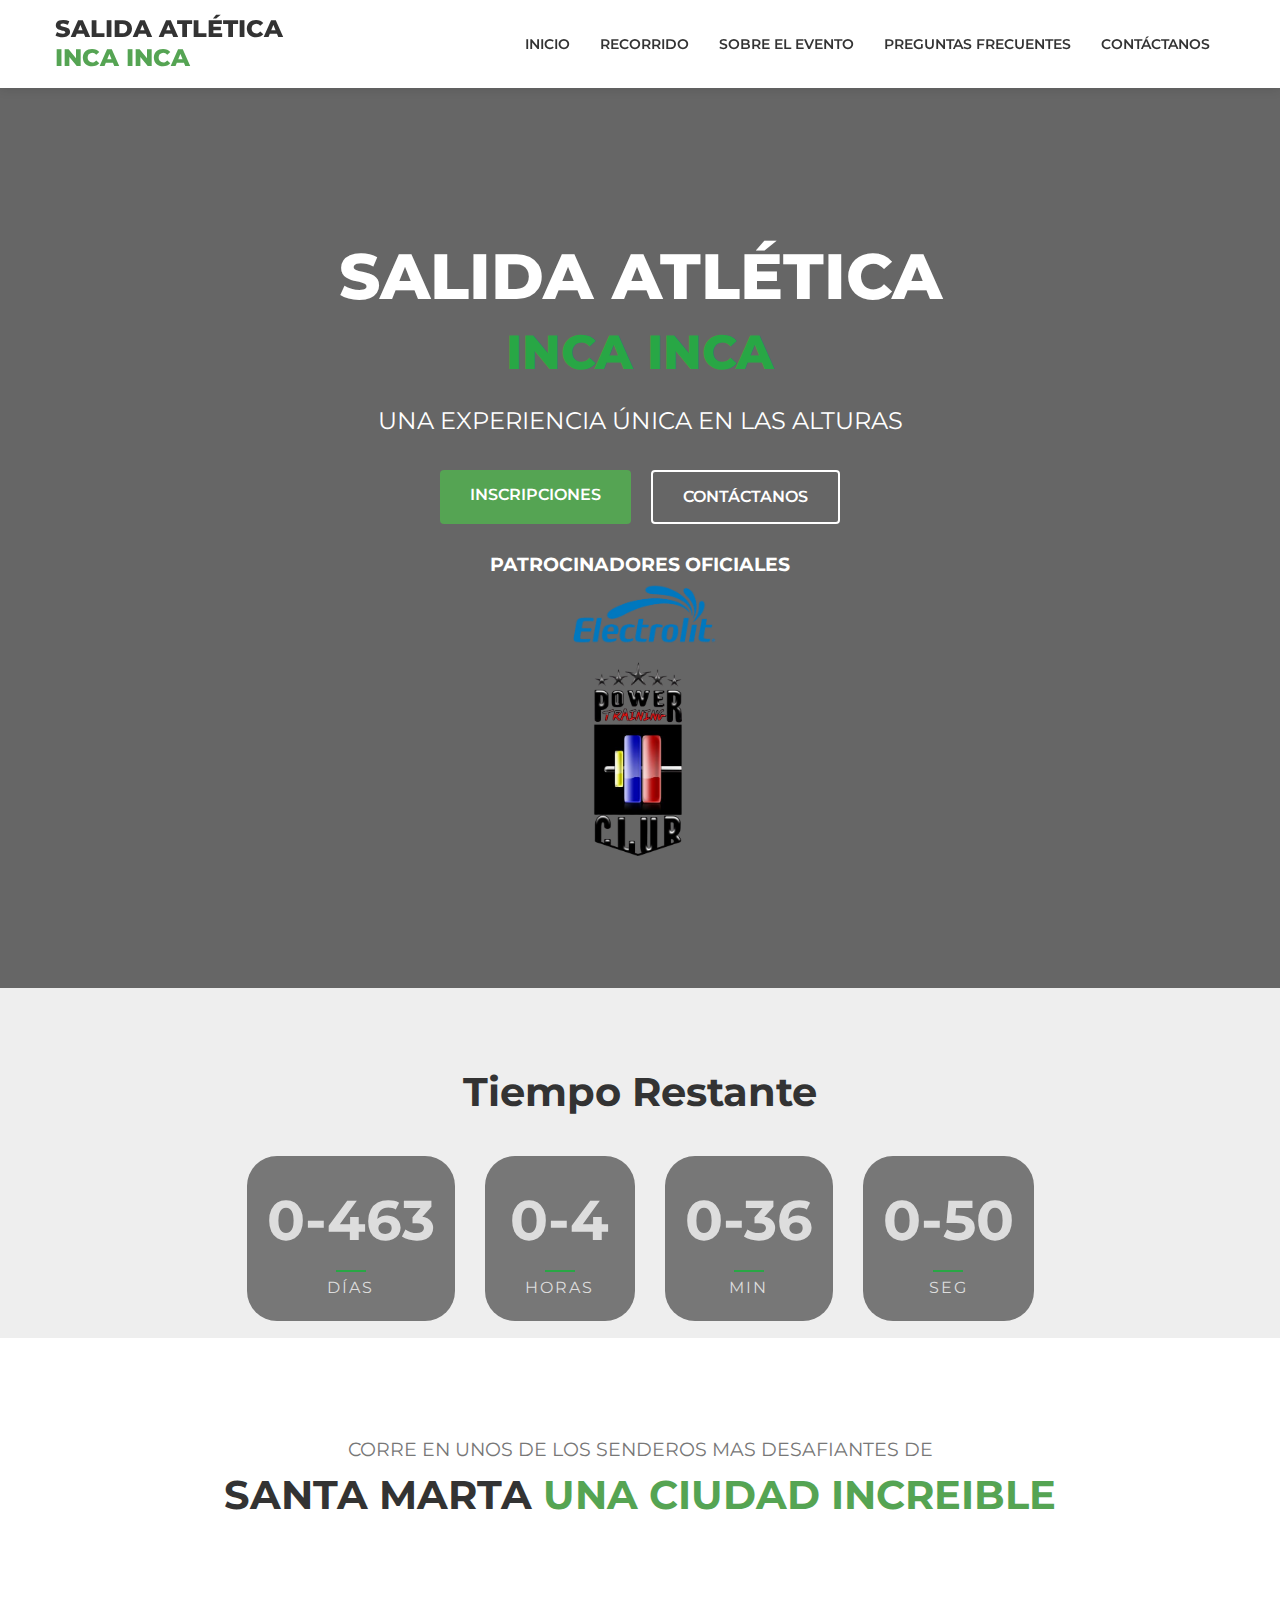
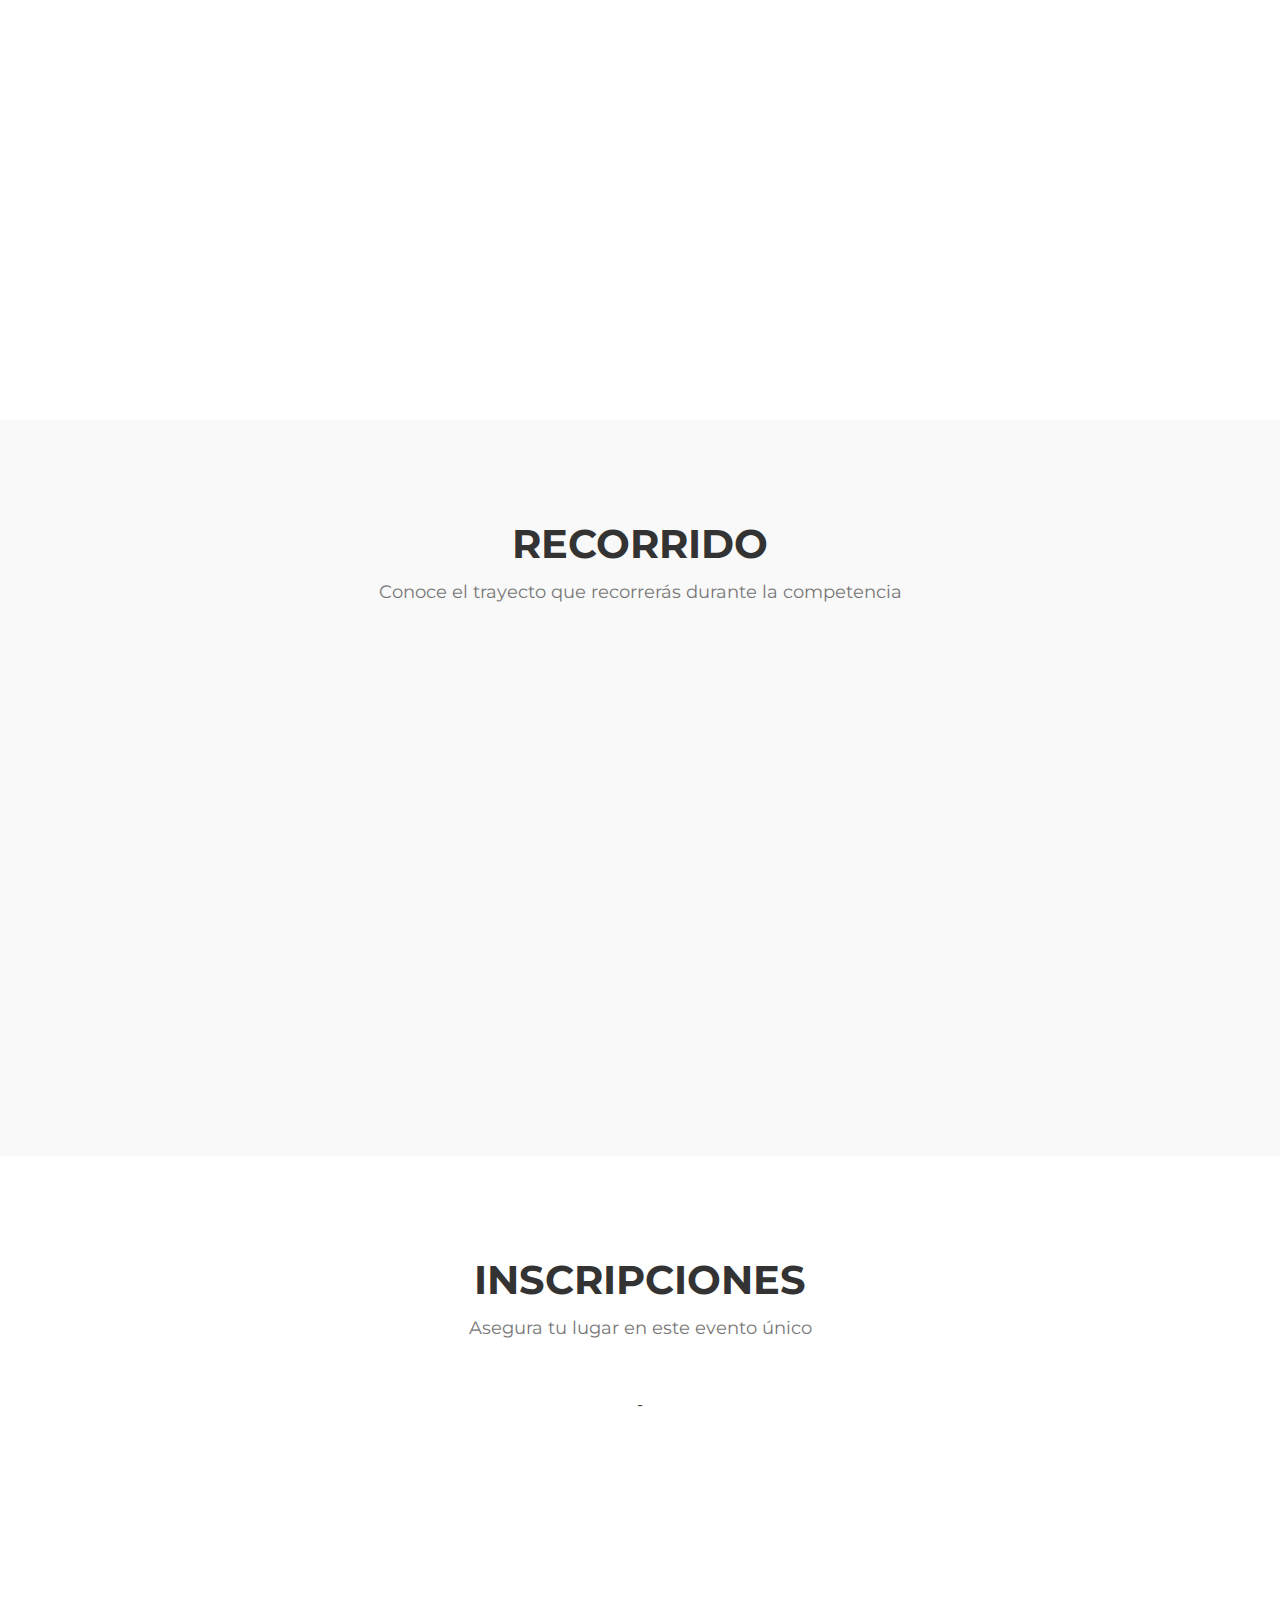
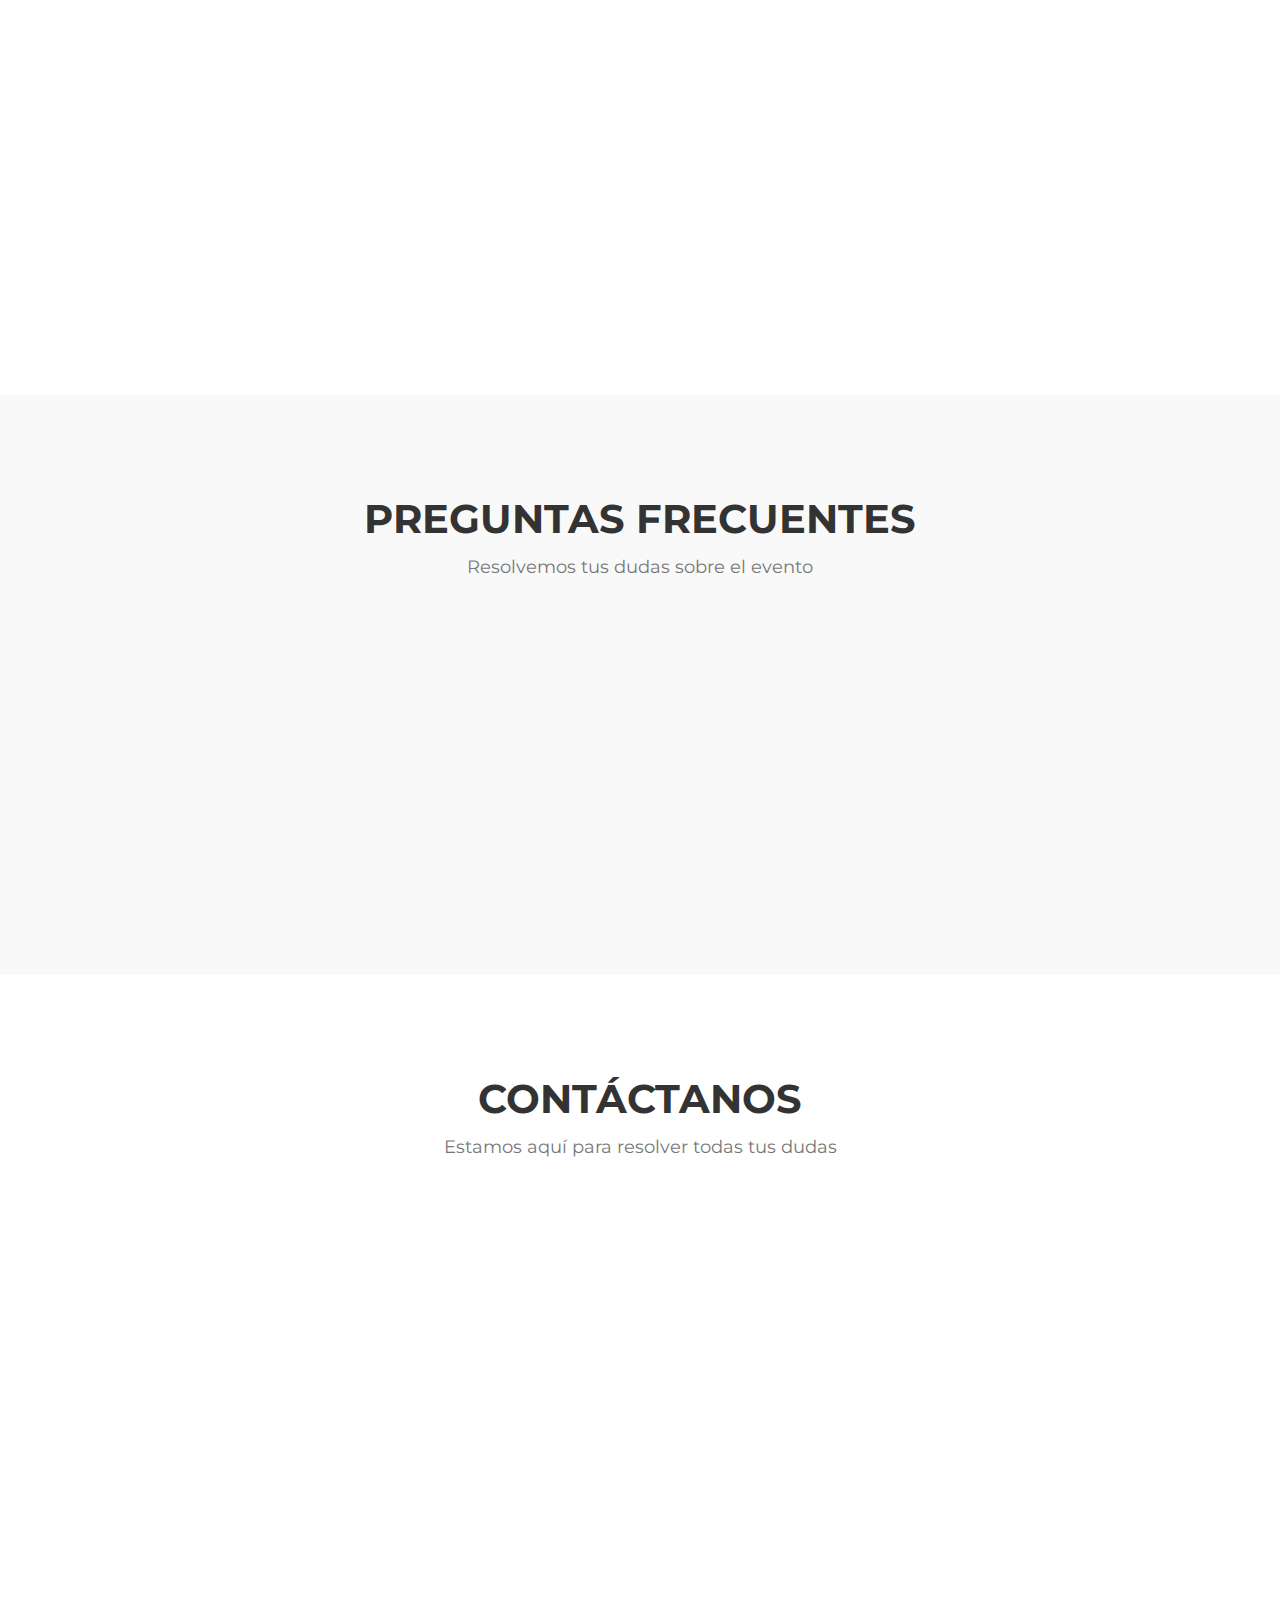
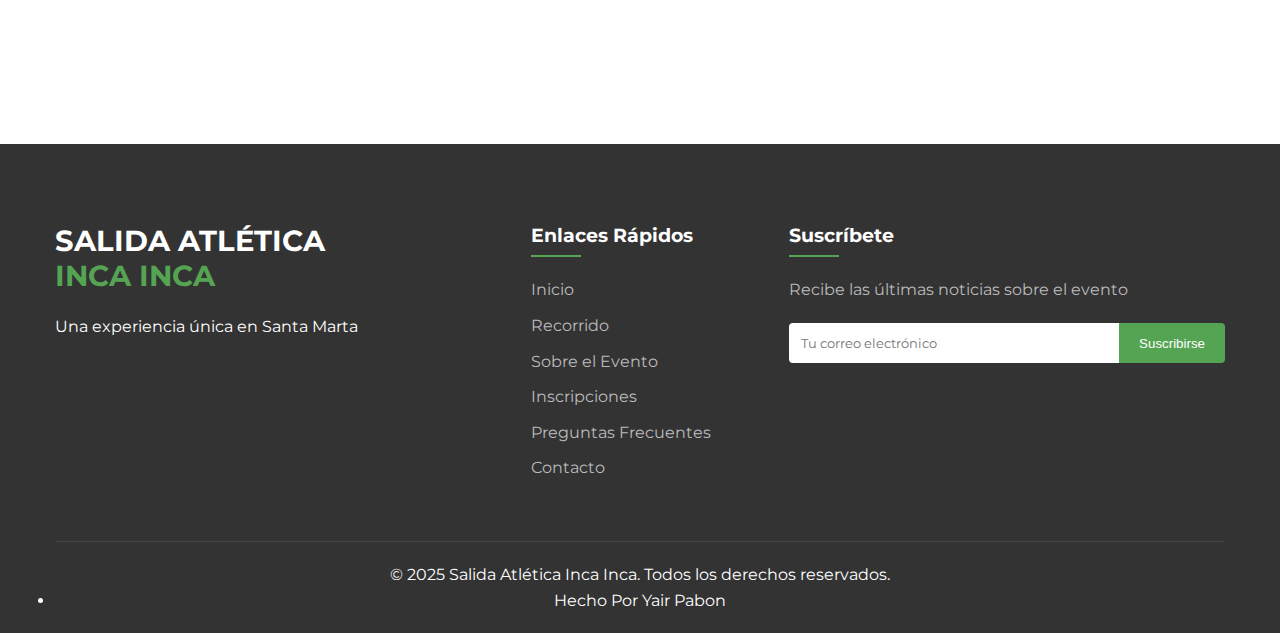
==== index.html @ d5603165 "m" ====
<!DOCTYPE html>
<html lang="es">
<head>
    <meta charset="UTF-8">
    <meta name="viewport" content="width=device-width, initial-scale=1.0">
    <title>Salida Atlética Inca Inca</title>
    <link rel="icon" href="img/LOGO LIGA CON FONFO.png">
    <link rel="stylesheet" href="ccss.css">
    <link rel="stylesheet" href="https://cdnjs.cloudflare.com/ajax/libs/font-awesome/6.0.0-beta3/css/all.min.css">
    <link href="https://fonts.googleapis.com/css2?family=Montserrat:wght@400;600;700;800&display=swap" rel="stylesheet">
</head>
<body>
    <!-- Barra superior con información -->
    <!--
    <div class="top-bar">
        <div class="container">
            <div class="top-info">
                <div class="info-item">
                    <i class="fas fa-calendar"></i>
                    <span>18 de agosto de 2025</span>
                </div>
                <div class="info-item">
                    <i class="fas fa-phone"></i>
                    <span>(324)xxx xx xx</span>
                </div>
                <div class="info-item">
                    <i class="fas fa-map-marker-alt"></i>
                    <span>Santa Marta, Colombia</span>
                </div>
            </div>
        </div>
    </div>
    -->

    <!-- Cabecera con logo y menú -->
    <header class="header">
        <div class="container">
            <div class="logo">
                <h1>SALIDA ATLÉTICA<br><span>INCA INCA</span></h1>
                
            </div>
            <nav class="main-nav">
                <div class="menu-toggle">
                    <i class="fas fa-bars"></i>
                </div>
                <ul class="menu">
                    <li><a href="#inicio">INICIO</a></li>
                    <li><a href="#recorrido">RECORRIDO</a></li>
                    <li><a href="#evento">SOBRE EL EVENTO</a></li>
                    <li><a href="#preguntas">PREGUNTAS FRECUENTES</a></li>
                    <li><a href="#contacto">CONTÁCTANOS</a></li>
                </ul>
            </nav>
            
        </div>
    </header>

    <!-- Sección Hero con video de fondo -->
    <section id="inicio" class="hero">
        <div class="video-container">
            <video autoplay loop id="bg-video">
                <source src="mp4/Sin título.mp4" type="video/mp4">
            </video>
            <div class="overlay"></div>
        </div>
        <div class="hero-content">
            <h1>SALIDA ATLÉTICA</h1>
            <h2>INCA INCA</h2>
            <p>UNA EXPERIENCIA ÚNICA EN LAS ALTURAS</p>
            <div class="hero-buttons">
                <a href="#inscripcion" class="btn btn-primary">INSCRIPCIONES</a>
                <a href="#contacto" class="btn btn-secondary">CONTÁCTANOS</a>
            </div>
            <div class="patrocinador">
                <h3>PATROCINADORES OFICIALES</h3>
                <img class="logo-patrocinador" src="img/image-removebg-preview.png" alt="Logo electrolit" width="200px">
                <img class ="logo-power"src="img/Logo_power_-removebg-preview.png" alt="logo pwer" width="140px">
            </div>
            

        </div>
    </section>

    <!-- Contador de tiempo restante -->
    <section class="countdown-section">
        <div class="container">
            <h2 class="tiempo">Tiempo Restante</h2>
            <div class="countdown-container">
                <div class="countdown-item">
                    <div class="countdown-value" id="days">00</div>
                    <div class="countdown-label">DÍAS</div>
                </div>
                <div class="countdown-item">
                    <div class="countdown-value" id="hours">00</div>
                    <div class="countdown-label">HORAS</div>
                </div>
                <div class="countdown-item">
                    <div class="countdown-value" id="minutes">00</div>
                    <div class="countdown-label">MIN</div>
                </div>
                <div class="countdown-item">
                    <div class="countdown-value" id="seconds">00</div>
                    <div class="countdown-label">SEG</div>
                </div>
            </div>
        </div>
    </section>


    <!-- Sección de información del evento -->
    <section id="evento" class="event-info">
        <div class="container">
            <div class="section-header">
                <h3>CORRE EN UNOS DE LOS SENDEROS MAS DESAFIANTES DE</h3>
                <h2>Santa Marta <span>Una ciudad increible</span></h2>
            </div>
            <div class="info-blocks">
                <div class="info-block" data-aos="fade-up">
                    <i class="fas fa-mountain"></i>
                    <h3>Recorrido Histórico</h3>
                    <p>Disfruta de un recorrido único en Santa Marta, comenzando en Inca Inca, al lado del Rodadero. Corre por senderos rodeados de naturaleza, con vistas espectaculares al mar Caribe y puntos históricos que destacan la riqueza cultural de la región.</p>
                </div>
                <div class="info-block" data-aos="fade-up" data-aos-delay="200">
                    <i class="fas fa-medal"></i>
                    <h3>Premios Especiales</h3>
                    <p>Una experiencia recreativa para todos los participantes, con bonos especiales para los primeros lugares y medallas conmemorativas para todos.</p>
                </div>
                <div class="info-block" data-aos="fade-up" data-aos-delay="400">
                    <i class="fas fa-users"></i>
                    <h3>Comunidad Atlética</h3>
                    <p>Únete a cientos de corredores en esta celebración del deporte</p>
                </div>
            </div>
        </div>
    </section>

    <!-- Sección de recorrido -->
    <section id="recorrido" class="route-section">
        <div class="container">
            <div class="section-header">
                <h2>RECORRIDO</h2>
                <p>Conoce el trayecto que recorrerás durante la competencia</p>
            </div>
            <div class="route-info">
                <div class="route-map" data-aos="fade-right">
                    <div class="map-placeholder">
                        <!-- Aquí iría un mapa real -->
                        <iframe src="https://www.google.com/maps/d/u/0/embed?mid=17AWcImuXWrrq2taWDFK7rwLGJ9REzXQ&ehbc=2E312F" width="640" height="480"></iframe>
                    </div>
                </div>
                <div class="route-details" data-aos="fade-left">
                    <div class="detail-item">
                        <div class="detail-icon">
                            <i class="fas fa-flag-checkered"></i>
                        </div>
                        <div class="detail-content">
                            <h3>Punto de Partida</h3>
                            <p>Parqueadero hotel la casca rodadero, 5:00 AM</p>
                        </div>
                    </div>
                    <div class="detail-item">
                        <div class="detail-icon">
                            <i class="fas fa-route"></i>
                        </div>
                        <div class="detail-content">
                            <h3>Distancia</h3>
                            <p>1.7k vive esta gran experiencia<p>
                        </div>
                    </div>
                    <div class="detail-item">
                        <div class="detail-icon">
                            <i class="fas fa-mountain"></i>
                        </div>
                        <div class="detail-content">
                            <h3>Dificultad</h3>
                            <p>Moderada, con algunas pendientes</p>
                        </div>
                    </div>
                    <div class="detail-item">
                        <div class="detail-icon">
                            <i class="fas fa-tint"></i>
                        </div>
                        <div class="detail-content">
                            <h3>Puntos de Hidratación</h3>
                            <p>3 puntos a lo largo del recorrido</p>
                        </div>
                    </div>
                </div>
            </div>
        </div>
    </section>

    <!-- Sección de inscripción -->
    <section id="inscripcion" class="registration-section">
        <div class="container">
            <div class="section-header">
                <h2>INSCRIPCIONES</h2>
                <p>Asegura tu lugar en este evento único</p>
            </div>
            <div class="registration-options">
                <div class="registration-card" data-aos="flip-left">
                    <div class="card-header">
                        
                        
                    </div>
                    <div class="card-body">
                        <ul>
                         <div class="imagencard"><img src="img/LOGO LIGA CON FONFO.png" alt=""></div>
                        </ul>
                        <!-- <a href="#" class="btn btn-primary">INSCRIBIRME</a> -->
                    </div>
                    
                </div>-
                <div class="registration-card featured" data-aos="flip-left" data-aos-delay="200">
                    <div class="card-header">
                        <h3>Inscripción </h3>
                        <div class="price">$20 Mil Pesos Colombianos</div>
                    </div>
                    <div class="card-body">
                        <ul>
                            <li><i class="fas fa-users"></i> Medalla de llegada</li>
                            <li><i class="fas fa-check"></i>Hidratacion</i> </li>
                            <li><i class="fas fa-check"> </i>Premio a los primeros </i> </li>
                            
                        </ul>
                        <a href="#" class="btn btn-primary">INSCRIBIRME</a>
                    </div>
                </div>
            </div>
        </div>
    </section>

    <!-- Sección de preguntas frecuentes -->
    <section id="preguntas" class="faq-section">
        <div class="container">
            <div class="section-header">
                <h2>PREGUNTAS FRECUENTES</h2>
                <p>Resolvemos tus dudas sobre el evento</p>
            </div>
            <div class="faq-container">
                <div class="faq-item" data-aos="fade-up">
                    <div class="faq-question">
                        <h3>¿Cuál es la fecha límite para inscribirse?</h3>
                        <i class="fas fa-plus"></i>
                    </div>
                    <div class="faq-answer">
                        <p>Las inscripciones estarán abiertas hasta el 18 de abril de 2025 o hasta agotar cupos.</p>
                    </div>
                </div>
                <div class="faq-item" data-aos="fade-up" data-aos-delay="100">
                    <div class="faq-question">
                        <h3>¿Dónde puedo recoger mi kit de corredor?</h3>
                        <i class="fas fa-plus"></i>
                    </div>
                    <div class="faq-answer">
                        <p>El mismo dia de la Salida de entregara el dorsal</p>
                    </div>
                </div>
                <div class="faq-item" data-aos="fade-up" data-aos-delay="200">
                    <div class="faq-question">
                        <h3>¿Habrá categorías por edad?</h3>
                        <i class="fas fa-plus"></i>
                    </div>
                    <div class="faq-answer">
                        <p>categorías abierta e infantil</p>
                    </div>
                </div>
                
                </div>
            </div>
        </div>
    </section>

    <!-- Sección de contacto -->
    <section id="contacto" class="contact-section">
        <div class="container">
            <div class="section-header">
                <h2>CONTÁCTANOS</h2>
                <p>Estamos aquí para resolver todas tus dudas</p>
            </div>
            <div class="contact-container">
                <div class="contact-info" data-aos="fade-right">
                    <div class="info-item">
                        <i class="fas fa-map-marker-alt"></i>
                        <div>
                            <h3>Dirección</h3>
                            <p>Santa marta,colombia</p>
                        </div>
                    </div>
                    <div class="info-item">
                        <i class="fas fa-phone"></i>
                        <div>
                            <h3>Teléfono</h3>
                            <p>(302) 2379962</p>
                        </div>
                    </div>
                    <div class="info-item">
                        <i class="fas fa-envelope"></i>
                        <div>
                            <h3>Email</h3>
                            <p>ligadeatletismodelmagdalena@gmail.com</p>
                        </div>
                    </div>
                    <div class="social-media">
                        <h3>Síguenos</h3>
                        <div class="social-icons">
                            <a href="https://www.facebook.com/ligadeatletismo.delmagdalena.7/" target="_blank"><i class="fab fa-facebook-f"></i></a>
                            <a href="https://www.instagram.com/ligadeatletismomagdalena/" target="_blank"><i class="fab fa-instagram"></i></a>
                            <a href="#"><i class="fab fa-twitter" target="_blank"></i></a>
                            <a href="#"><i class="fab fa-youtube" target="_blank"></i></a>
                        </div>
                    </div>
                </div>
                <div class="contact-form" data-aos="fade-left">
                    <form action="https://formsubmit.co/salidaatleticaincainca2025@gmail.com" method="POST">
                        <div class="form-group">
                            <input type="text" id="name" name="name" placeholder="Nombre completo" required>
                        </div>
                        <div class="form-group">
                            <input type="email" id="email" name="email" placeholder="Correo electrónico" required>
                        </div>
                        <div class="form-group">
                            <input type="tel" id="phone" name="phone" placeholder="Teléfono">
                        </div>
                        <div class="form-group">
                            <textarea id="message" name="message" placeholder="Mensaje" required></textarea>
                        </div>
                        <input type="hidden" name="_next" value="https://salida-atletica-inca-inca.vercel.app/">
                        
                        <input type="hidden" name="_captcha" value="false">
                        <button type="submit" class="btn btn-primary">ENVIAR MENSAJE</button>
                    </form>
                </div>
            </div>
        </div>
    </section>

    <!-- Footer -->
    <footer class="footer">
        <div class="container">
            <div class="footer-content">
                <div class="footer-logo">
                    <h2>SALIDA ATLÉTICA<br><span>INCA INCA</span></h2>
                    <p>Una experiencia única en Santa Marta</p>
                </div>
                <div class="footer-links">
                    <h3>Enlaces Rápidos</h3>
                    <ul>
                        <li><a href="#inicio">Inicio</a></li>
                        <li><a href="#recorrido">Recorrido</a></li>
                        <li><a href="#evento">Sobre el Evento</a></li>
                        <li><a href="#inscripcion">Inscripciones</a></li>
                        <li><a href="#preguntas">Preguntas Frecuentes</a></li>
                        <li><a href="#contacto">Contacto</a></li>
                        
                    </ul>
                </div>
                <div class="footer-newsletter">
                    <h3>Suscríbete</h3>
                    <p>Recibe las últimas noticias sobre el evento</p>
                    <form id="newsletterForm">
                        <input type="email" placeholder="Tu correo electrónico" required>
                        <button type="submit">Suscribirse</button>
                    </form>
                </div>
                
            </div>
            
            <div class="footer-bottom">
                <p>&copy; 2025 Salida Atlética Inca Inca. Todos los derechos reservados.</p>
                <li><a href=""></a>Hecho Por Yair Pabon</a></li>
            </div>
            
            
        </div>
        


    </footer>

    <!-- Botón de volver arriba -->
    <a href="#" class="back-to-top">
        <i class="fas fa-arrow-up"></i>
    </a>

    <script src="js.js"></script>
</body>
</html>
---- ccss.css ----
/* Estilos generales */
:root {
    --primary-color: #55a453;
    --secondary-color:#28a745;
    --dark-color: #333;
    --light-color: #f4f4f4;
    --white-color: #fff;
    --gray-color: #777;
    --success-color: #28a745;
    --danger-color: #dc3545;
}

* {
    margin: 0;
    padding: 0;
    box-sizing: border-box;
}
.patrocinador{
    padding: 10px;
    margin: 20px;

    
}
.logo-power{
    padding:0px;
    margin: 0px;
}
.logo-patrocinador{
  display: block;
  margin: 0 auto;
  padding: 8px;
}

html {
    scroll-behavior: smooth;
}

body {
    font-family: 'Montserrat', sans-serif;
    line-height: 1.6;
    color: var(--dark-color);
    overflow-x: hidden;
}

.container {
    width: 100%;
    max-width: 1200px;
    margin: 0 auto;
    padding: 0 15px;
}

h1, h2, h3, h4 {
    font-weight: 700;
    line-height: 1.2;
}

a {
    text-decoration: none;
    color: var(--dark-color);
    transition: all 0.3s ease;
}

ul {
    list-style: none;
}

img {
    max-width: 100%;
}

.btn {
    display: inline-block;
    padding: 12px 30px;
    font-weight: 600;
    text-transform: uppercase;
    border-radius: 4px;
    cursor: pointer;
    transition: all 0.3s ease;
}

.btn-primary {
    background-color: var(--primary-color);
    color: var(--white-color);
}

.btn-primary:hover {
    background-color: var(--white-color);
    color: var(--primary-color);
}

.btn-secondary {
    background-color: transparent;
    color: var(--white-color);
    border: 2px solid var(--white-color);
}

.btn-secondary:hover {
    background-color: var(--white-color);
    color: var(--primary-color);
}

.section-header {
    text-align: center;
    margin-bottom: 50px;
}

.section-header h2 {
    font-size: 2.5rem;
    margin-bottom: 10px;
    text-transform: uppercase;
}

.section-header h3 {
    color: var(--gray-color);
    font-size: 1.2rem;
    font-weight: 400;
    margin-bottom: 10px;
}

.section-header p {
    color: var(--gray-color);
    font-size: 1.1rem;
}

.section-header span {
    color: var(--primary-color);
}

/* Barra superior */
.top-bar {
    background-color: var(--dark-color);
    color: var(--white-color);
    padding: 10px 0;
}

.top-bar .container {
    display: flex;
    justify-content: space-between;
    align-items: center;
}

.top-info {
    display: flex;
}

.info-item {
    margin-right: 20px;
    display: flex;
    align-items: center;
}

.info-item i {
    margin-right: 8px;
    color: var(--secondary-color);
}

.social-icons a {
    color: var(--white-color);
    margin-left: 15px;
    font-size: 1.1rem;
}

.social-icons a:hover {
    color: var(--secondary-color);
}

/* Header y navegación */
.header {
    background-color: rgba(255, 255, 255, 0.95);
    box-shadow: 0 2px 10px rgba(0, 0, 0, 0.1);
    position: sticky;
    top: 0;
    z-index: 1000;
    padding: 15px 0;
}

.header .container {
    display: flex;
    justify-content: space-between;
    align-items: center;
}

.logo h1 {
    font-size: 1.5rem;
    font-weight: 800;
    color: var(--dark-color);
    line-height: 1.2;
}

.logo span {
    color: var(--primary-color);
}

.main-nav {
    display: flex;
    align-items: center;
}

.menu {
    display: flex;
}

.menu li {
    margin: 0 15px;
}

.menu a {
    font-weight: 600;
    font-size: 0.9rem;
    text-transform: uppercase;
    position: relative;
}

.menu a:hover {
    color: var(--primary-color);
}

.menu a::after {
    content: '';
    position: absolute;
    width: 0;
    height: 2px;
    background-color: var(--primary-color);
    bottom: -5px;
    left: 0;
    transition: width 0.3s ease;
}

.menu a:hover::after {
    width: 100%;
}

.menu-toggle {
    display: none;
    font-size: 1.5rem;
    cursor: pointer;
}

.btn-inscripcion {
    background-color: var(--primary-color);
    color: var(--white-color);
    padding: 10px 20px;
    border-radius: 4px;
    font-weight: 600;
    text-transform: uppercase;
    font-size: 0.9rem;
}

.btn-inscripcion:hover {
    background-color: #6a1b9a;
    color: var(--white-color);
}

/* Sección Hero */
.hero {
    position: relative;
    height: 100vh;
    display: flex;
    align-items: center;
    justify-content: center;
    text-align: center;
    color: var(--white-color);
    overflow: hidden;
}

.video-container {
    position: absolute;
    top: 0;
    left: 0;
    width: 100%;
    height: 100%;
    overflow: hidden;
}

#bg-video {
    min-width: 100%;
    min-height: 100%;
    width: auto;
    height: auto;
    position: absolute;
    top: 50%;
    left: 50%;
    transform: translate(-50%, -50%);
}

.overlay {
    position: absolute;
    top: 0;
    left: 0;
    width: 100%;
    height: 100%;
    background: rgba(0, 0, 0, 0.6);
}

.hero-content {
    position: relative;
    z-index: 1;
    max-width: 800px;
    padding: 0 20px;
    height: 600px;
}

.hero-content h1 {
    font-size: 4rem;
    font-weight: 800;
    margin-bottom: 10px;
    text-transform: uppercase;
}

.hero-content h2 {
    font-size: 3rem;
    font-weight: 800;
    margin-bottom: 20px;
    color: var(--secondary-color);
    text-transform: uppercase;
}

.hero-content p {
    font-size: 1.5rem;
    margin-bottom: 30px;
}

.hero-buttons {
    display: flex;
    justify-content: center;
    gap: 20px;
}

/* Contador */
.countdown-section {
    
    background-color:#eee;
    height: 350px;
    padding: 80px 0;
    position: relative;
}


.countdown-section::before {
    content: '';
    position: absolute;
    top: 0;
    left: 0;
    width: 100%;
    height: 100%;
    
}

.countdown-section .container {
    position: relative;
    z-index: 1;
    text-align: center;
    color:#ddd;
    
}


.countdown-section h2 {
    font-size: 2.5rem;
    margin-bottom: 40px;
}

.countdown-container {
    display: flex;
    justify-content: center;
    gap: 30px;
}

.countdown-item {
    background: rgba(0, 0, 0, 0.5);
    border-radius: 30px;
    padding: 20px;
    min-width: 150px;
}
.tiempo{
    color: var(--dark-color);
    font-size: 2.5rem;
    margin-bottom: 40px;
}
.countdown-item:hover{
    transform: translateY(-15px);
    box-shadow: 0 15px 35px rgba(0, 0, 0, 0.3);
}
.countdown-value {
    font-size: 3.5rem;
    font-weight: 700;
    margin-bottom: 10px;
}

.countdown-label {
    font-size: 1rem;
    text-transform: uppercase;
    letter-spacing: 2px;
    position: relative;
}

.countdown-label::before {
    content: '';
    position: absolute;
    top: -5px;
    left: 50%;
    transform: translateX(-50%);
    width: 30px;
    height: 2px;
    background-color: var(--secondary-color);
}

/* Sección de información del evento */
.event-info {
    padding: 100px 0;
    background-color: var(--white-color);
}

.info-blocks {
    display: flex;
    justify-content: space-between;
    flex-wrap: wrap;
    gap: 30px;
}

.info-block {
    flex: 1;
    min-width: 300px;
    text-align: center;
    padding: 30px;
    border-radius: 10px;
    box-shadow: 0 5px 15px rgba(0, 0, 0, 0.1);
    transition: transform 0.3s ease, box-shadow 0.3s ease;
}

.info-block:hover {
    transform: translateY(-10px);
    box-shadow: 0 15px 30px rgba(0, 0, 0, 0.2);
}

.info-block i {
    font-size: 3rem;
    color: var(--primary-color);
    margin-bottom: 20px;
}

.info-block h3 {
    font-size: 1.5rem;
    margin-bottom: 15px;
}

.info-block p {
    color: var(--gray-color);
}

/* Sección de recorrido */
.route-section {
    padding: 100px 0;
    background-color: #f9f9f9;
}

.route-info {
    display: flex;
    flex-wrap: wrap;
    gap: 40px;
    
}

.route-map {
    flex: 1;
    min-width: 300px;
}

.map-placeholder {
    width: 100%;
    height: 400px;
    background-color: #eee;
    border-radius: 20px;
    overflow: hidden;
}

.route-details {
    flex: 1;
    min-width: 300px;
}

.detail-item {
    display: flex;
    align-items: flex-start;
    margin-bottom: 25px;
}

.detail-icon {
    margin-right: 15px;
    width: 50px;
    height: 50px;
    background-color: var(--primary-color);
    color: var(--white-color);
    border-radius: 50%;
    display: flex;
    align-items: center;
    justify-content: center;
    font-size: 1.2rem;
}

.detail-content h3 {
    margin-bottom: 5px;
}

.detail-content p {
    color: var(--gray-color);
}

/* Sección de inscripción */
.registration-section {
    padding: 100px 0;
    background-color: var(--white-colo  );
}

.registration-options {
    display: flex;
    justify-content: center;
    flex-wrap: wrap;
    gap: 30px;
}

.registration-card {
    flex: 1;
    max-width: 350px;
    border-radius: 20px;
    overflow: hidden;
    box-shadow: 0 5px 15px rgba(0, 0, 0, 0.1);
    transition: transform 0.3s ease;
}

.registration-card:hover {
    transform: translateY(-10px);
}

.registration-card.featured {
    transform: scale(1.05);
    border: 2px solid var(--primary-color);
}

.registration-card.featured:hover {
    transform: scale(1.05) translateY(-10px);
}

.card-header {
    background-color: var(--light-color);
    color: var(--white-color);
    padding: 20px;
    text-align: center;
}

.card-header h3 {
    font-size: 1.5rem;
    margin-bottom: 10px;
}

.featured .card-header {
    background-color: var(--primary-color);
}

.price {
    font-size: 2.5rem;
    font-weight: 700;
}

.card-body {
    padding: 30px;
    background-color: var(--white-color);
    color: var(--dark-color);
}

.card-body ul {
    margin-bottom: 25px;
}

.card-body li {
    margin-bottom: 15px;
    display: flex;
    align-items: center;
    
}

.card-body li i {
    color: var(--dark-color);
    margin: 10px
    
}

.card-body .btn {
    width: 100%;
    text-align: center;
}

/* Sección de preguntas frecuentes */
.faq-section {
    padding: 100px 0;
    background-color: #f9f9f9;
}

.faq-container {
    max-width: 800px;
    margin: 0 auto;
}

.faq-item {
    margin-bottom: 20px;
    border-radius: 5px;
    overflow: hidden;
    box-shadow: 0 3px 10px rgba(0, 0, 0, 0.1);
}

.faq-question {
    background-color: var(--white-color);
    padding: 20px;
    cursor: pointer;
    display: flex;
    justify-content: space-between;
    align-items: center;
}

.faq-question h3 {
    font-size: 1.1rem;
    margin: 0;
}

.faq-question i {
    color: var(--primary-color);
    transition: transform 0.3s ease;
}

.faq-item.active .faq-question i {
    transform: rotate(45deg);
}

.faq-answer {
    background-color: #f4f4f4;
    padding: 0;
    max-height: 0;
    overflow: hidden;
    transition: all 0.3s ease;
}

.faq-item.active .faq-answer {
    padding: 20px;
    max-height: 1000px;
}

/* Sección de contacto */
.contact-section {
    padding: 100px 0;
    background-color: var(--white-color);
}

.contact-container {
    display: flex;
    flex-wrap: wrap;
    gap: 40px;
}

.contact-info {
    flex: 1;
    min-width: 300px;
}

.contact-info .info-item {
    display: flex;
    margin-bottom: 30px;
}

.contact-info .info-item i {
    width: 50px;
    height: 50px;
    background-color: var(--primary-color);
    color: var(--white-color);
    border-radius: 50%;
    display: flex;
    align-items: center;
    justify-content: center;
    margin-right: 15px;
    font-size: 1.2rem;
}

.contact-info h3 {
    margin-bottom: 5px;
}

.social-media {
    margin-top: 30px;
}

.social-media .social-icons {
    display: flex;
    gap: 15px;
    margin-top: 15px;
}

.social-media .social-icons a {
    width: 40px;
    height: 40px;
    background-color: var(--primary-color);
    color: var(--white-color);
    border-radius: 50%;
    display: flex;
    align-items: center;
    justify-content: center;
    font-size: 1.2rem;
    transition: all 0.3s ease;
}

.social-media .social-icons a:hover {
    background-color: var(--dark-color);
    transform: translateY(-5px);
}

.contact-form {
    flex: 1;
    min-width: 300px;
}

.form-group {
    margin-bottom: 20px;
}

.form-group input,
.form-group textarea {
    width: 100%;
    padding: 15px;
    border: 1px solid #ddd;
    border-radius: 5px;
    font-family: 'Montserrat', sans-serif;
    font-size: 1rem;
}

.form-group textarea {
    height: 150px;
    resize: none;
}

.contact-form .btn {
    width: 100%;
}

/* Footer */
.footer {
    background-color: var(--dark-color);
    color: var(--white-color);
    padding: 80px 0 20px;
}

.footer-content {
    display: flex;
    flex-wrap: wrap;
    gap: 40px;
    margin-bottom: 50px;
}

.footer-logo {
    flex: 2;
    min-width: 300px;
}

.footer-logo h2 {
    font-size: 1.8rem;
    margin-bottom: 20px;
    line-height: 1.2;
}

.footer-logo span {
    color: var(--primary-color);
}

.footer-links {
    flex: 1;
    min-width: 200px;
}

.footer-links h3,
.footer-newsletter h3 {
    font-size: 1.2rem;
    margin-bottom: 20px;
    position: relative;
    padding-bottom: 10px;
}

.footer-links h3::after,
.footer-newsletter h3::after {
    content: '';
    position: absolute;
    bottom: 0;
    left: 0;
    width: 50px;
    height: 2px;
    background-color: var(--primary-color);
}

.footer-links ul li {
    margin-bottom: 10px;
}

.footer-links ul li a {
    color: #bbb;
    transition: all 0.3s ease;
}

.footer-links ul li a:hover {
    color: var(--primary-color);
    padding-left: 5px;
}

.footer-newsletter {
    flex: 2;
    min-width: 300px;
}

.footer-newsletter p {
    margin-bottom: 20px;
    color: #bbb;
}

.footer-newsletter form {
    display: flex;
}

.footer-newsletter input {
    flex: 1;
    padding: 12px;
    border: none;
    border-radius: 4px 0 0 4px;
    font-family: 'Montserrat', sans-serif;
}

.footer-newsletter button {
    background-color: var(--primary-color);
    color: var(--white-color);
    border: none;
    padding: 0 20px;
    border-radius: 0 4px 4px 0;
    cursor: pointer;
    transition: all 0.3s ease;
}

.footer-newsletter button:hover {
    background-color: #6a1b9a;
}

.footer-bottom {
    text-align: center;
    padding-top: 20px;
    border-top: 1px solid #444;
}

/* Botón volver arriba */
.back-to-top {
    position: fixed;
    bottom: 30px;
    right: 30px;
    width: 50px;
    height: 50px;
    background-color: var(--primary-color);
    color: var(--white-color);
    border-radius: 50%;
    display: flex;
    align-items: center;
    justify-content: center;
    font-size: 1.2rem;
    z-index: 99;
    opacity: 0;
    visibility: hidden;
    transition: all 0.3s ease;
}

.back-to-top.active {
    opacity: 1;
    visibility: visible;
}

.back-to-top:hover {
    background-color: var(--dark-color);
}

/* Animaciones */
[data-aos] {
    opacity: 0;
    transition-property: opacity, transform;
    transition-duration: 0.8s;
}

[data-aos="fade-up"] {
    transform: translateY(50px);
}

[data-aos="fade-right"] {
    transform: translateX(-50px);
}

[data-aos="fade-left"] {
    transform: translateX(50px);
}

[data-aos="flip-left"] {
    transform: rotateY(90deg);
}

[data-aos].aos-animate {
    opacity: 1;
    transform: translate(0) rotate(0);
}

/* Media Queries */
@media (max-width: 992px) {
    .hero-content h1 {
        font-size: 3rem;
    }
    
    .hero-content h2 {
        font-size: 2.5rem;
    }
    
    .countdown-item {
        min-width: 120px;
    }
    
    .countdown-value {
        font-size: 2.5rem;
    }
}

@media (max-width: 768px) {
    .menu {
        position: fixed;
        top: 70px;
        left: -100%;
        width: 80%;
        height: calc(100vh - 70px);
        background-color: var(--white-color);
        flex-direction: column;
        align-items: center;
        padding: 40px 0;
        transition: all 0.3s ease;
        box-shadow: 2px 0 10px rgba(0, 0, 0, 0.1);
    }
    
    .menu.active {
        left: 0;
    }
    
    .menu li {
        margin: 15px 0;
    }
    
    .menu-toggle {
        display: block;
    }
    
    .hero-content h1 {
        font-size: 2.5rem;
    }
    
    .hero-content h2 {
        font-size: 2rem;
    }
    
    .hero-content p {
        font-size: 1.2rem;
    }
    
    .hero-buttons {
        flex-direction: column;
        gap: 15px;
    }
    
    .countdown-container {
        flex-wrap: wrap;
        gap: 15px;
    }
    
    .countdown-item {
        min-width: 100px;
        flex: 1;
    }
    
    .countdown-value {
        font-size: 2rem;
    }
    
    .top-info {
        display: none;
    }
    
    .top-bar .container {
        justify-content: center;
    }
}

@media (max-width: 576px) {
    .section-header h2 {
        font-size: 2rem;
    }
    
    .hero-content h1 {
        font-size: 2rem;
    }
    
    .hero-content h2 {
        font-size: 1.5rem;
    }
    
    .countdown-item {
        min-width: 80px;
        padding: 10px 10px;
    }
    
    .countdown-value {
        font-size: 1.5rem;
    }
    
    .countdown-label {
        font-size: 0.8rem;
    }
    
    .footer-newsletter form {
        flex-direction: column;
    }
    
    .footer-newsletter input {
        border-radius: 4px;
        margin-bottom: 10px;
    }
    
    .footer-newsletter button {
        border-radius: 4px;
        padding: 12px;
    }
}
/* Estilos generales para la sección de inscripción */
.registration-section .registration-options {
    display: flex;
    gap: 20px;
    justify-content: center;
    flex-wrap: wrap;
}

.registration-card {
    flex: 1 1 calc(50% - 20px); /* Dos tarjetas por fila en pantallas más grandes */
    max-width: 400px;
    margin: 10px;
}

/* Media query para pantallas pequeñas (teléfonos) */
@media (max-width: 768px) {
    .registration-section .registration-options {
        flex-direction: column; /* Cambiar a una sola columna */
        align-items: center;
    }

    .registration-card {
        flex: 1 1 100%; /* Ocupa todo el ancho disponible */
        max-width: 90%; /* Margen lateral para evitar que toque los bordes */
    }

    .registration-card .card-header {
        text-align: center; /* Centrar el texto */
    }

    .registration-card .card-body ul {
        padding-left: 0; /* Eliminar sangría en listas */
        text-align: center; /* Centrar los elementos de la lista */
    }

    .registration-card .btn {
        display: block;
        width: 100%; /* Botón ocupa todo el ancho */
        margin-top: 10px;
    }
}
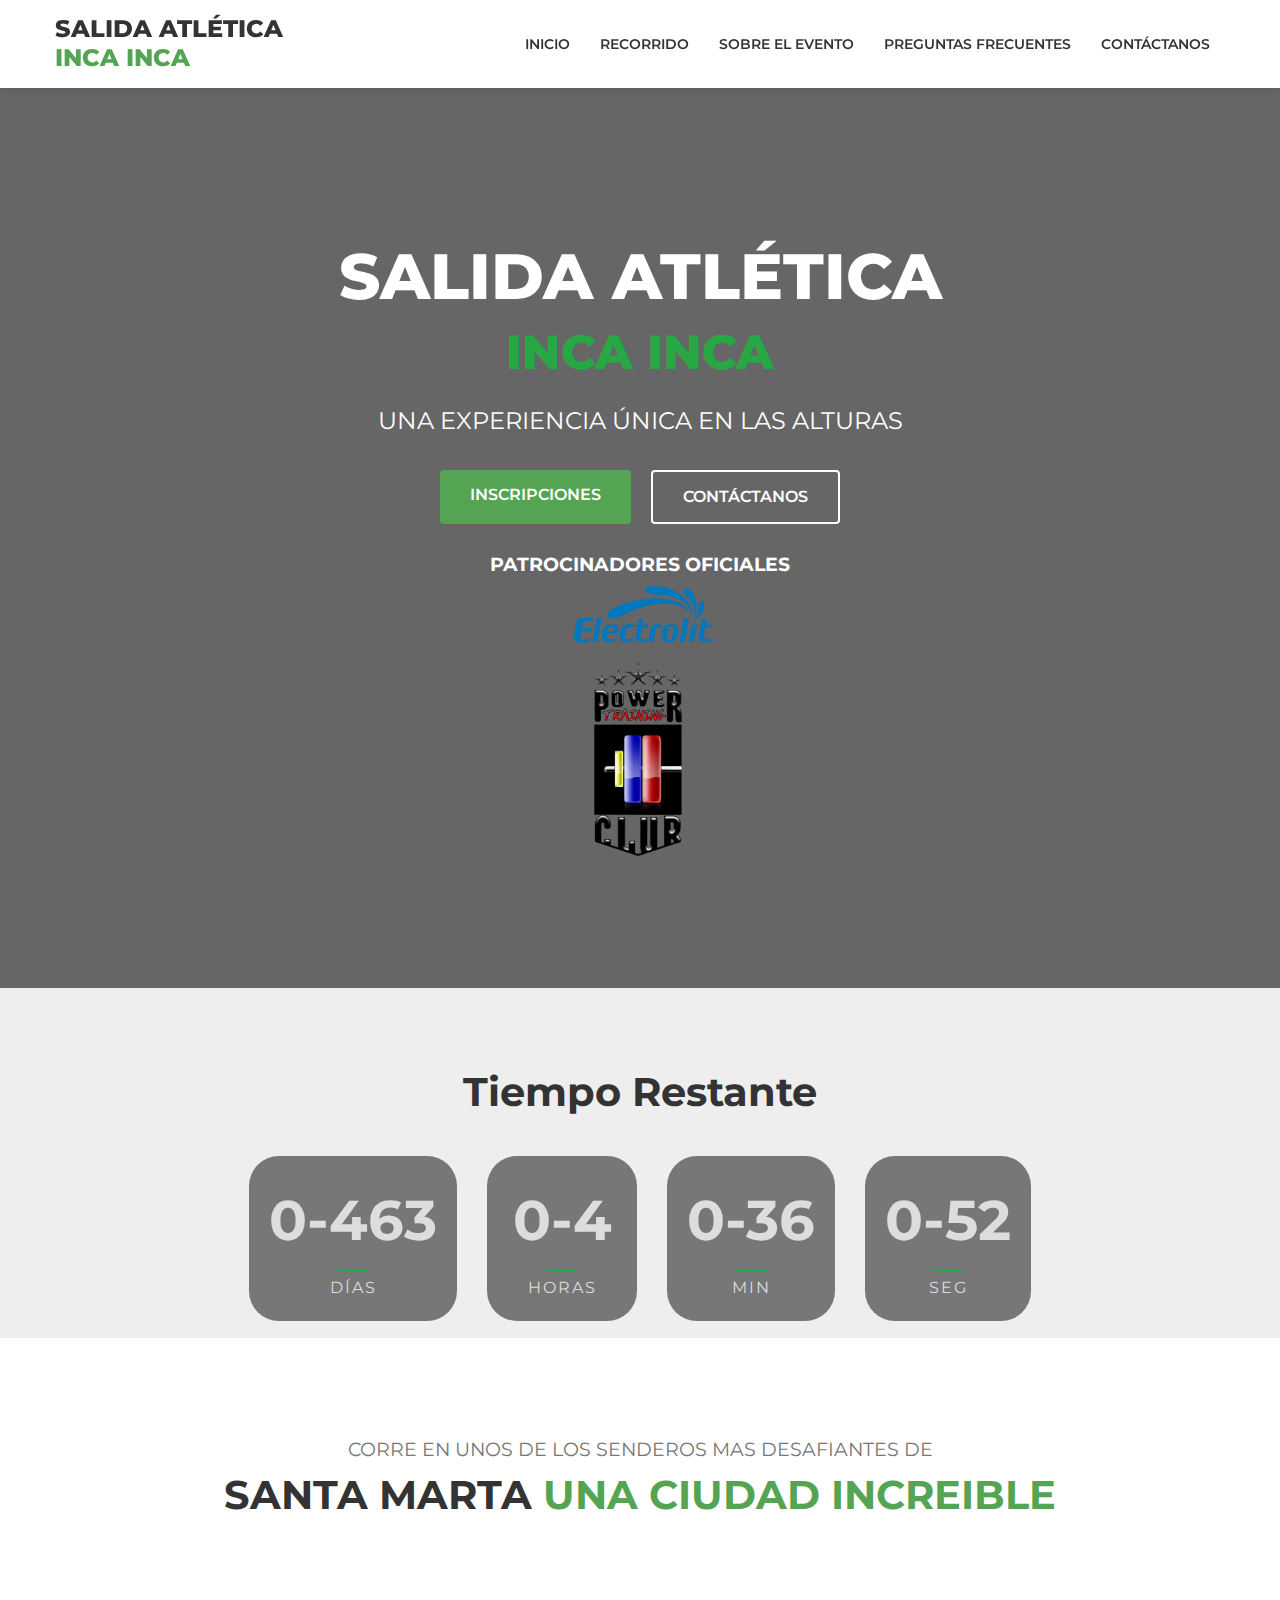
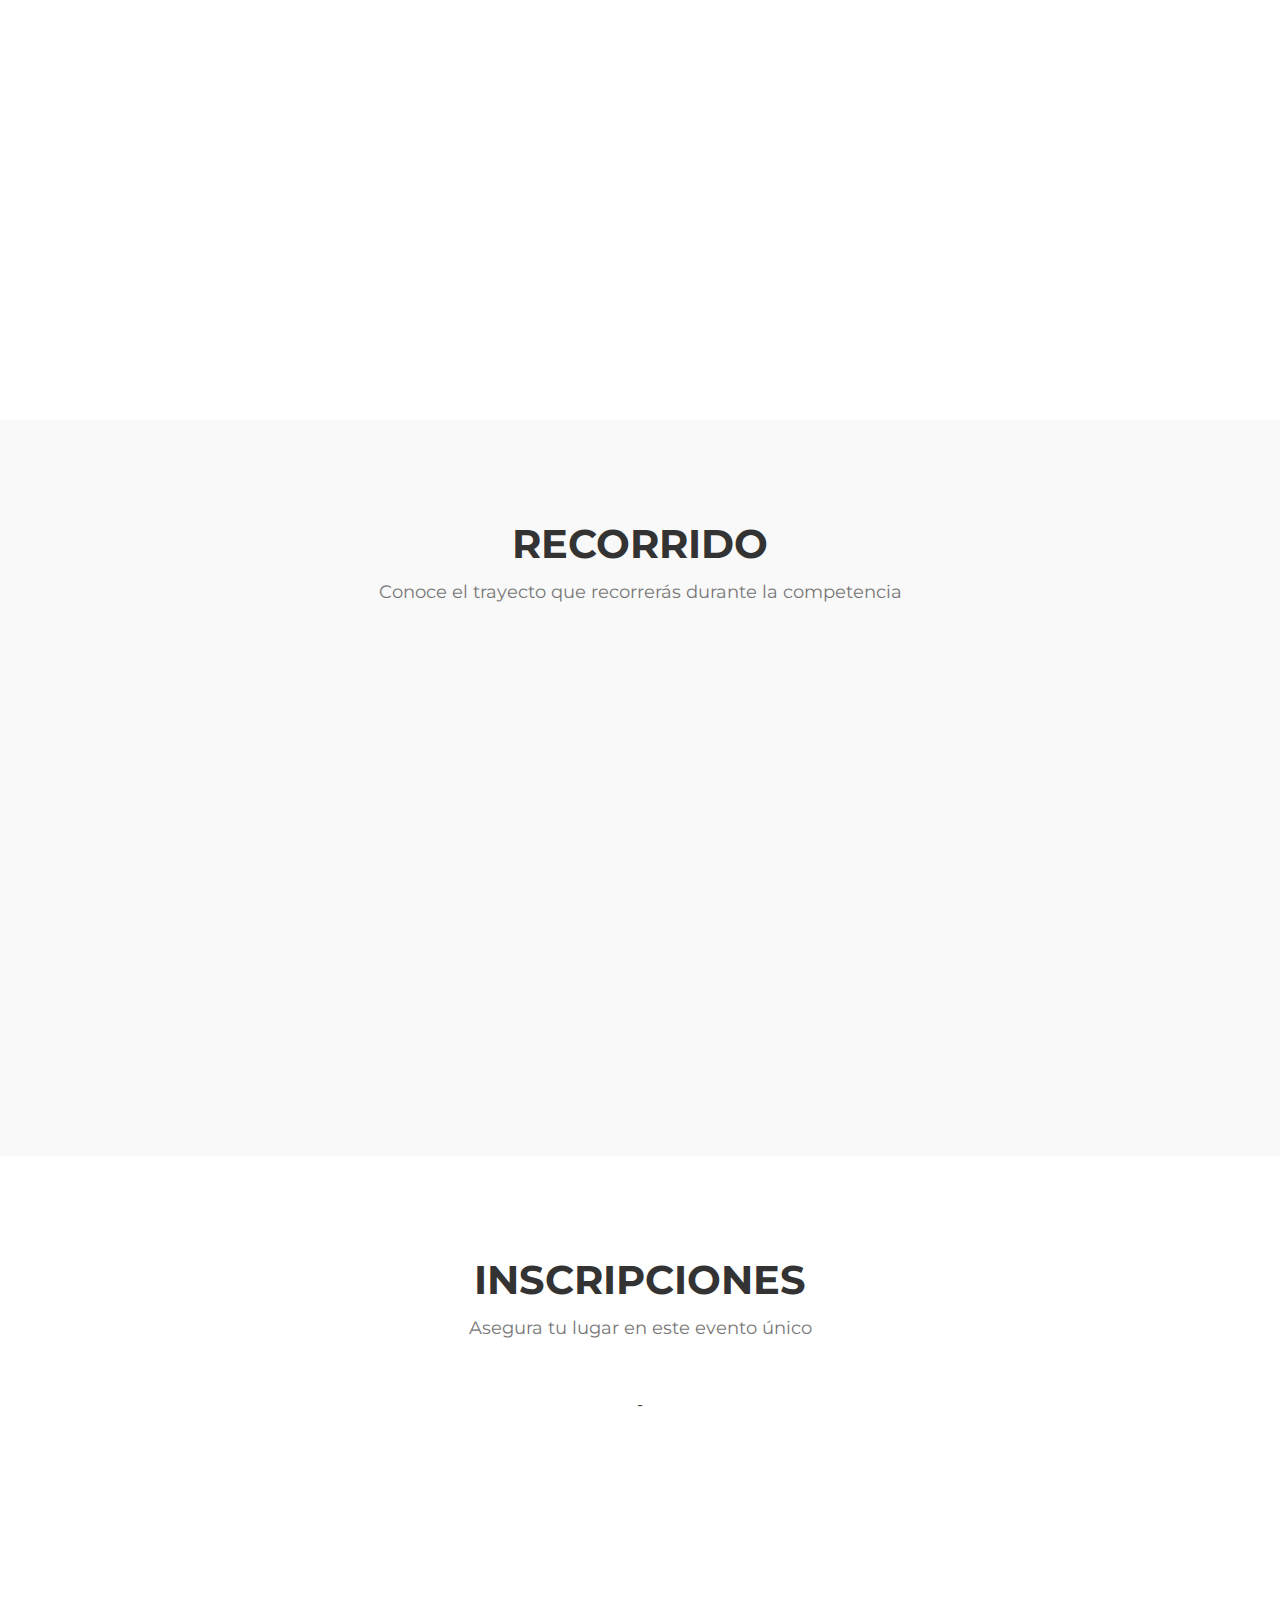
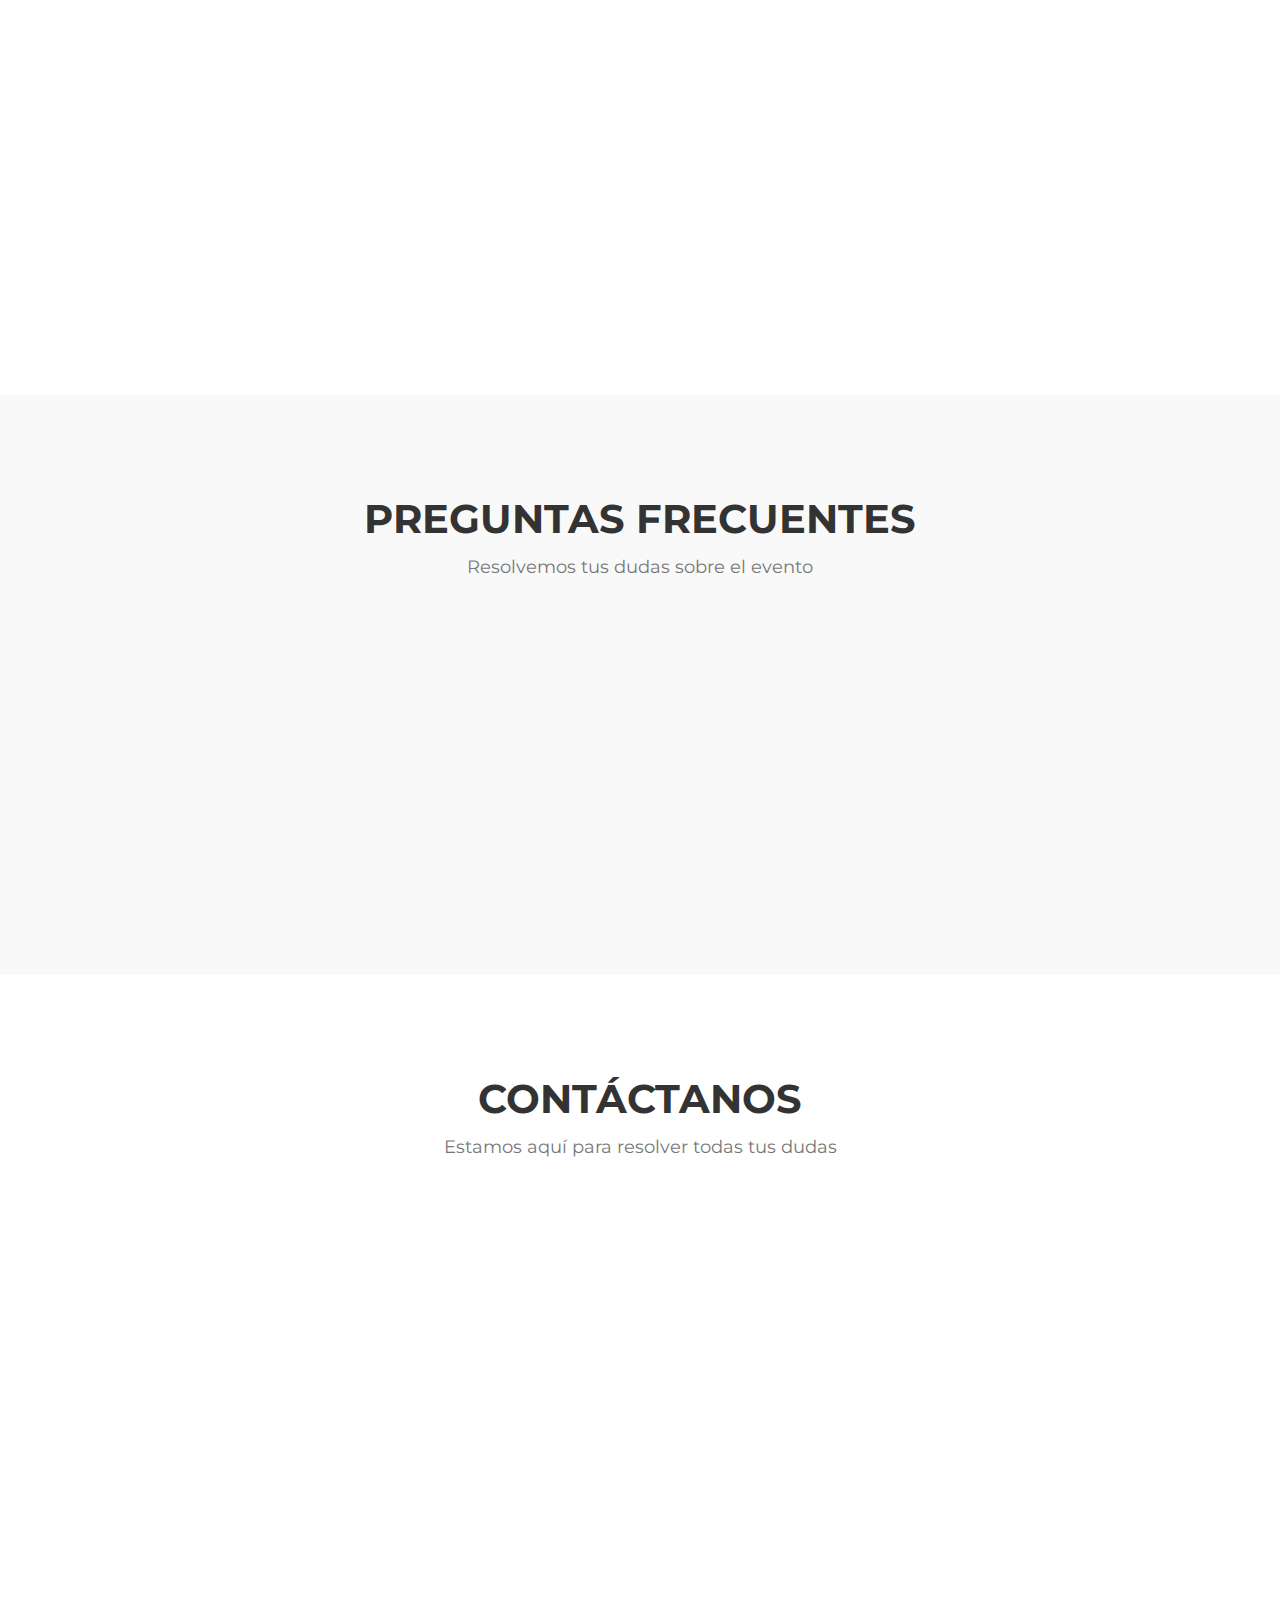
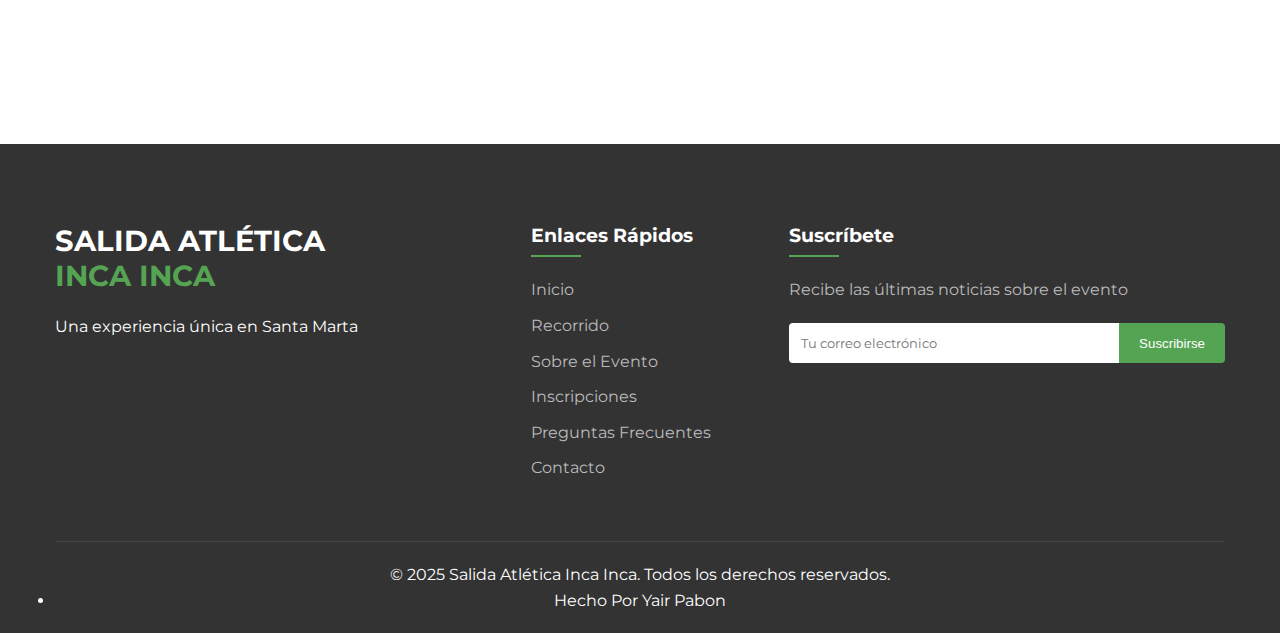
==== commit cb6d994c: "añdadi el sitio de pago" ====
--- a/index.html
+++ b/index.html
@@ -68,8 +68,8 @@
             <h2>INCA INCA</h2>
             <p>UNA EXPERIENCIA ÚNICA EN LAS ALTURAS</p>
             <div class="hero-buttons">
-                <a href="#inscripcion" class="btn btn-primary">INSCRIPCIONES</a>
-                <a href="#contacto" class="btn btn-secondary">CONTÁCTANOS</a>
+                <a href="https://welcu.com/liga-de-atletismo-del-magdalena/salida-atletica-inca-inca" class="btn btn-primary">INSCRIPCIONES</a>
+                <a href="" target="_blank" class="btn btn-secondary">CONTÁCTANOS</a>
             </div>
             <div class="patrocinador">
                 <h3>PATROCINADORES OFICIALES</h3>
@@ -223,7 +223,7 @@
                             <li><i class="fas fa-check"> </i>Premio a los primeros </i> </li>
                             
                         </ul>
-                        <a href="#" class="btn btn-primary">INSCRIBIRME</a>
+                        <a href="https://welcu.com/liga-de-atletismo-del-magdalena/salida-atletica-inca-inca" target="_blank" class="btn btn-primary">INSCRIBIRME</a>
                     </div>
                 </div>
             </div>
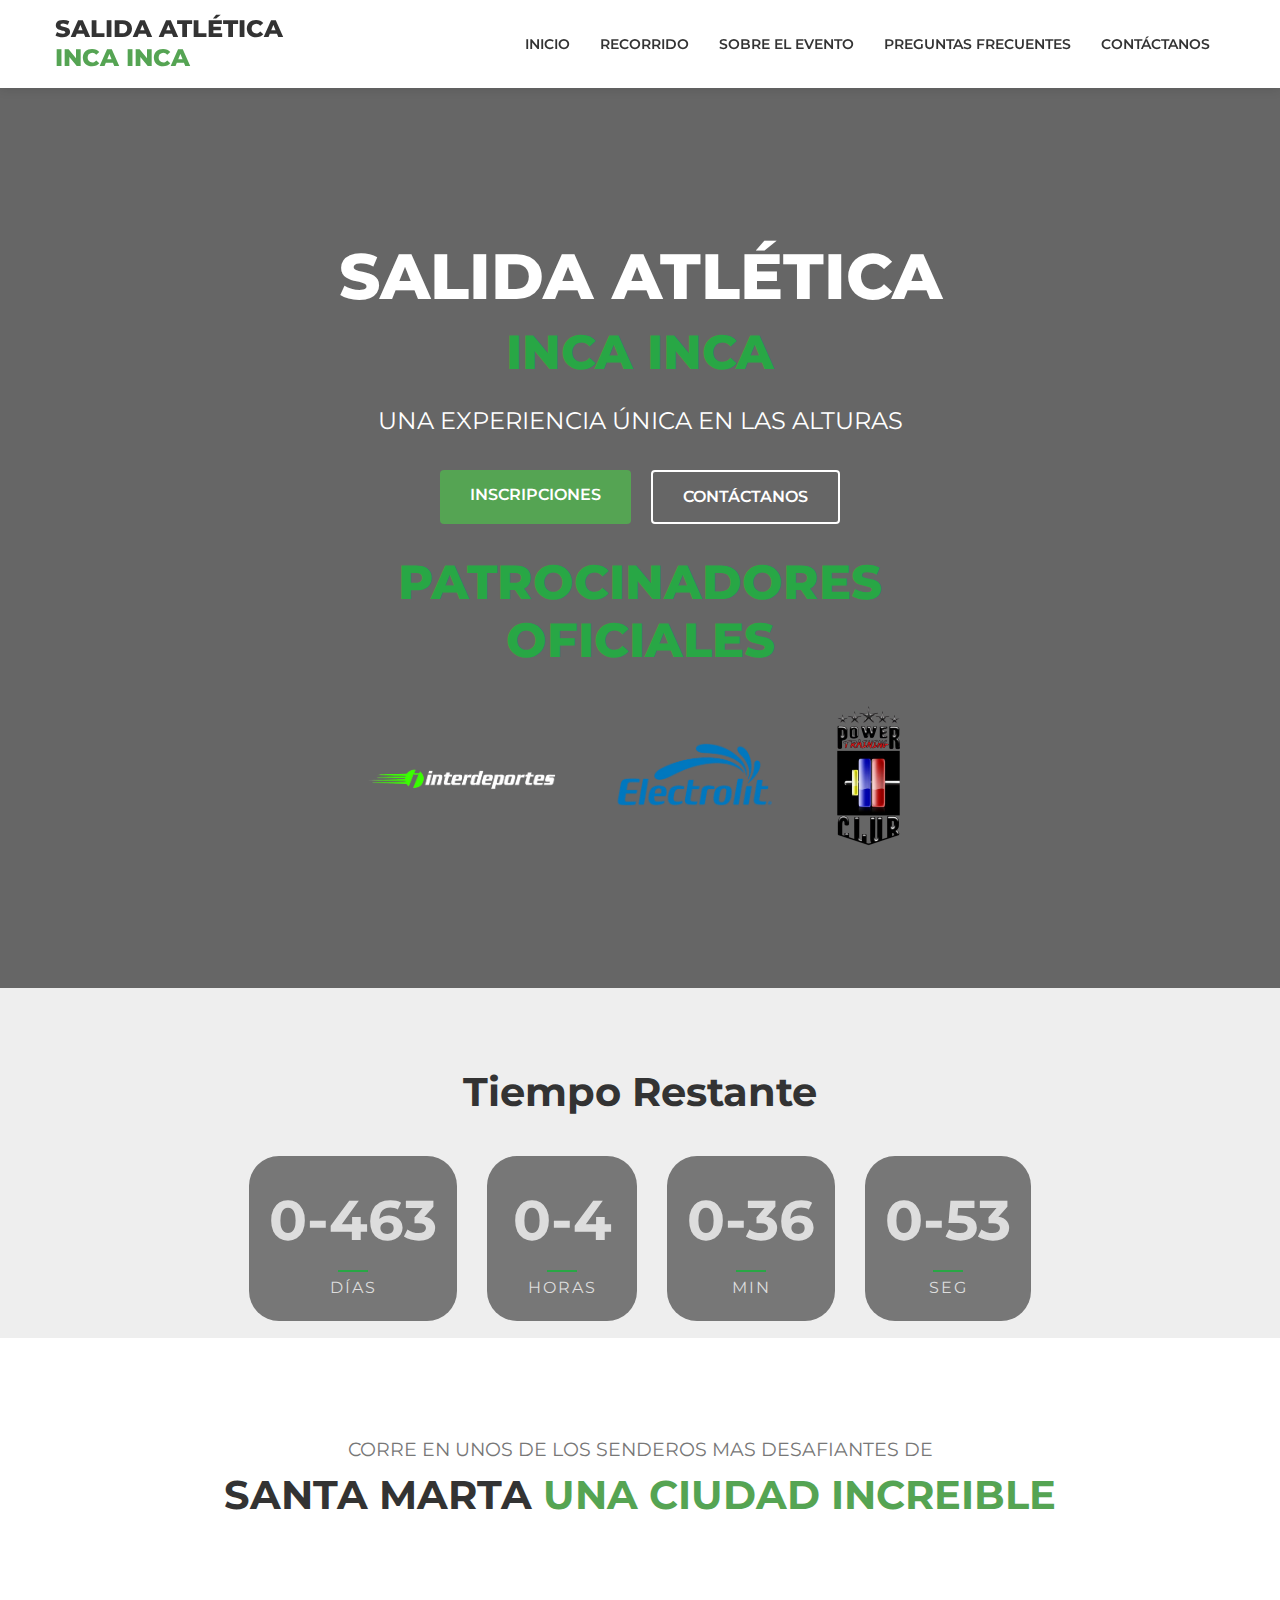
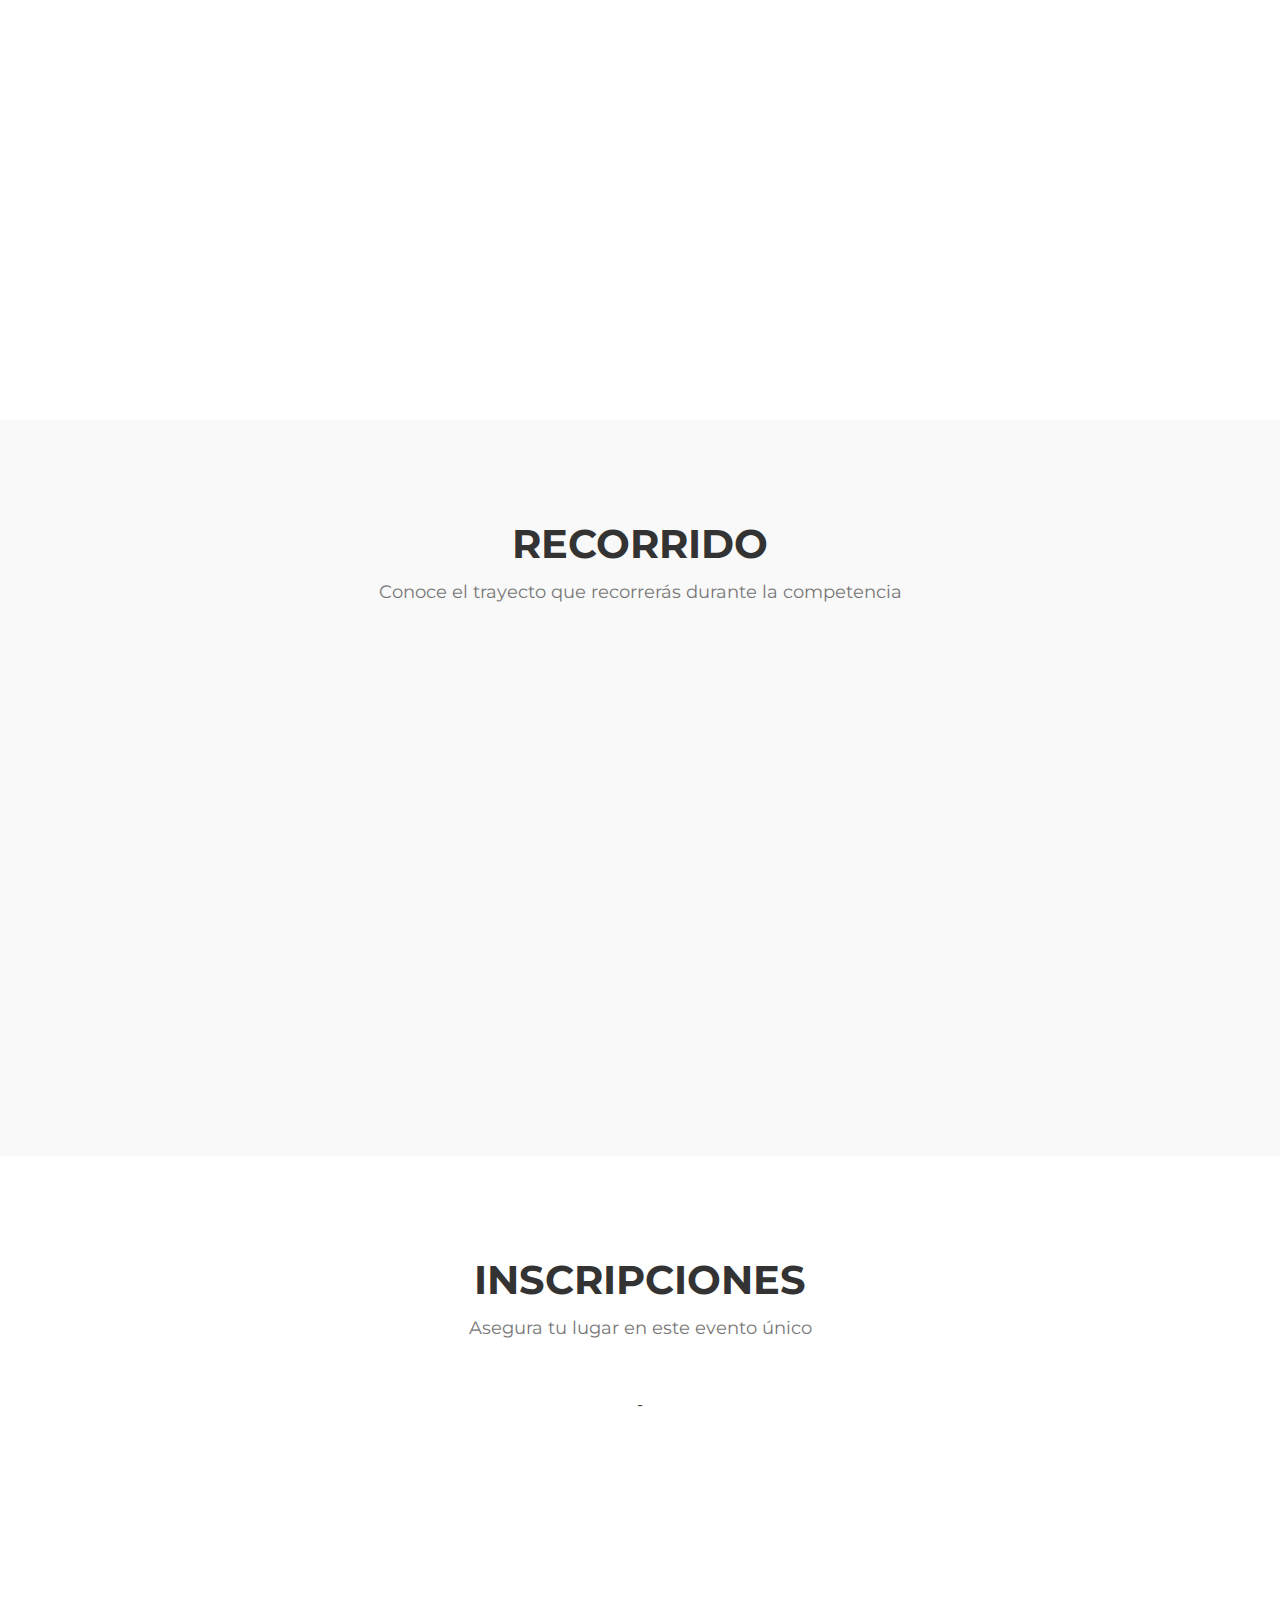
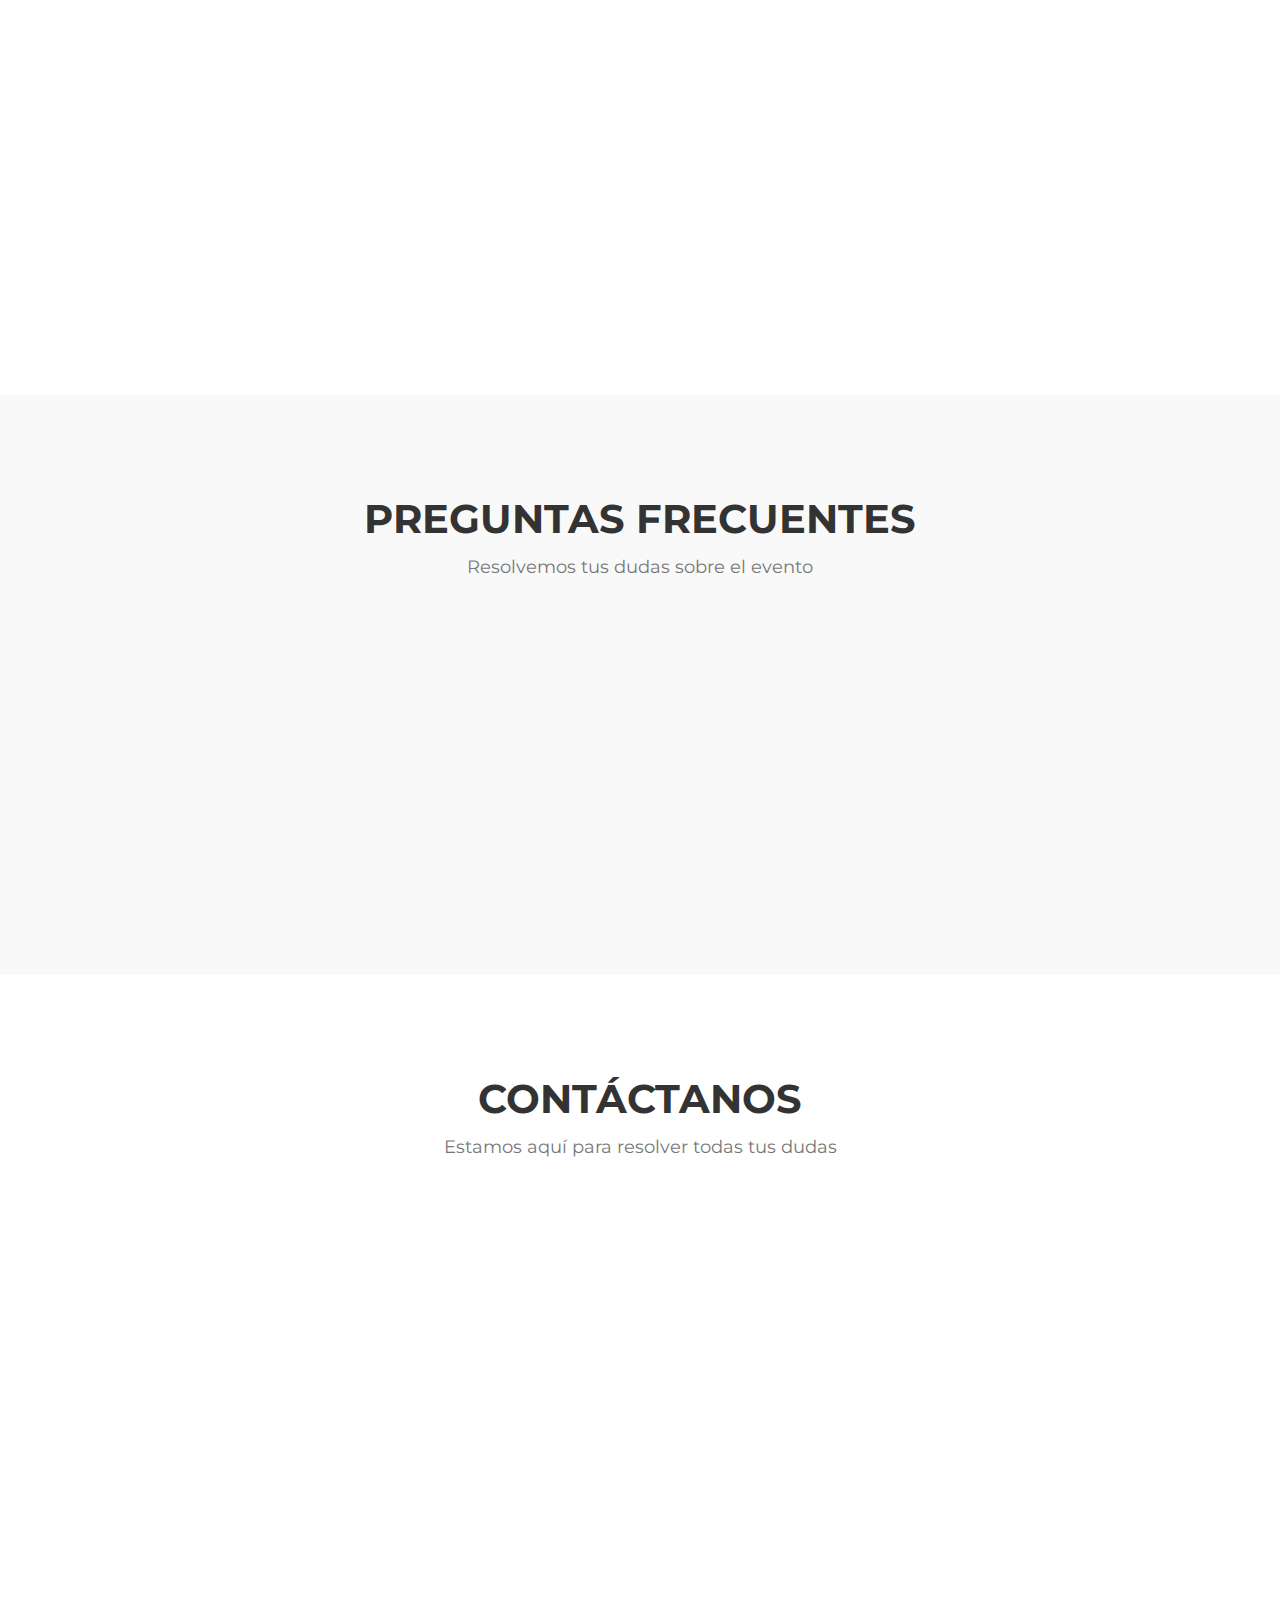
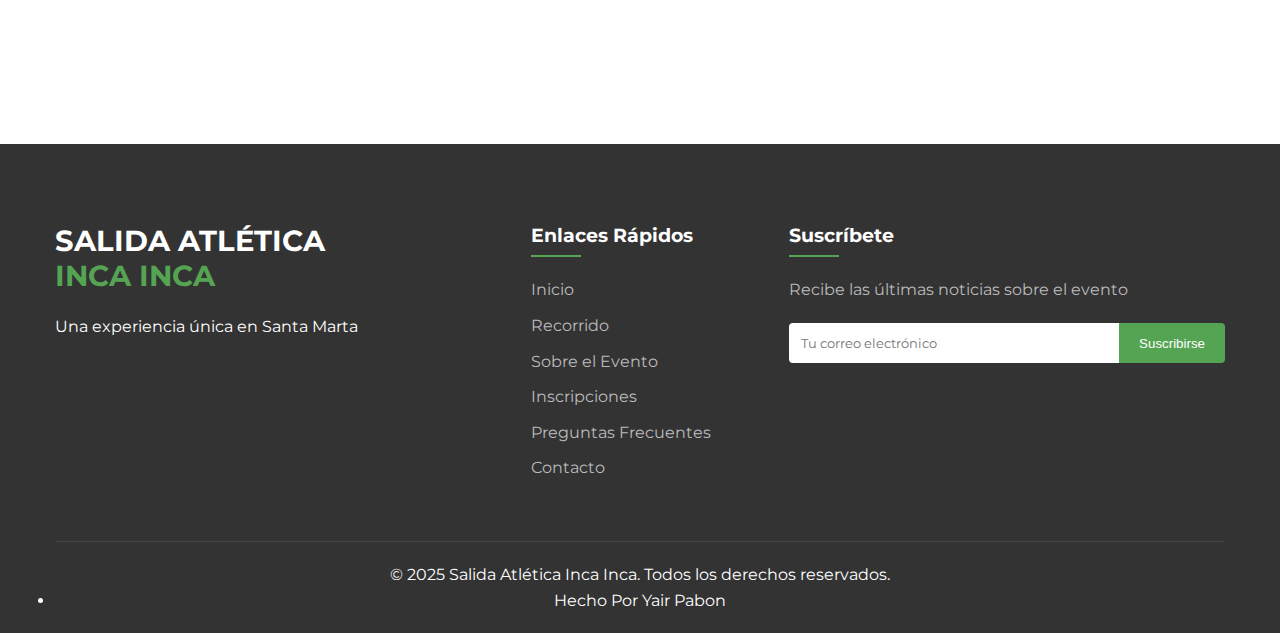
==== commit da18e086: "nuevo logo de indeporte" ====
--- a/index.html
+++ b/index.html
@@ -68,15 +68,24 @@
             <h2>INCA INCA</h2>
             <p>UNA EXPERIENCIA ÚNICA EN LAS ALTURAS</p>
             <div class="hero-buttons">
-                <a href="https://welcu.com/liga-de-atletismo-del-magdalena/salida-atletica-inca-inca" class="btn btn-primary">INSCRIPCIONES</a>
+                <a href="https://welcu.com/liga-de-atletismo-del-magdalena/salida-atletica-inca-inca" target="_blank" class="btn btn-primary">INSCRIPCIONES</a>
                 <a href="" target="_blank" class="btn btn-secondary">CONTÁCTANOS</a>
             </div>
-            <div class="patrocinador">
-                <h3>PATROCINADORES OFICIALES</h3>
-                <img class="logo-patrocinador" src="img/image-removebg-preview.png" alt="Logo electrolit" width="200px">
-                <img class ="logo-power"src="img/Logo_power_-removebg-preview.png" alt="logo pwer" width="140px">
-            </div>
-            
+            
+            <section class="sponsors-section">
+                <h2 class="sponsors-title">PATROCINADORES OFICIALES</h2>
+                <div class="sponsors-container">
+                    <div class="sponsor-logo">
+                        <img src="img/interdeporte blanco.png" alt="Patrocinador 1" class="logo-patrocinador">
+                    </div>
+                    <div class="sponsor-logo">
+                        <img src="img/image-removebg-preview.png" alt="Interdeporte" class="interdeporte">
+                    </div>
+                    <div class="sponsor-logo">
+                        <img src="img/Logo_power_-removebg-preview.png" alt="Power" class="logo-power">
+                    </div>
+                </div>
+            </section>
 
         </div>
     </section>
--- a/ccss.css
+++ b/ccss.css
@@ -15,21 +15,62 @@
     padding: 0;
     box-sizing: border-box;
 }
-.patrocinador{
-    padding: 10px;
-    margin: 20px;
-
-    
-}
-.logo-power{
-    padding:0px;
-    margin: 0px;
-}
-.logo-patrocinador{
-  display: block;
-  margin: 0 auto;
-  padding: 8px;
-}
+
+.sponsors-section {
+    display: flex;
+    flex-direction: column;
+    align-items: center;
+    width: 100%;
+    max-width: 1200px;
+    margin: 0 auto;
+    padding: 20px 10px;
+    
+}
+
+.sponsors-title {
+    font-size: 15px;
+    font-weight: bold;
+    text-align: center;
+    margin-bottom: 20px;
+    padding:10px;
+}
+
+.sponsors-container {
+    display: flex;
+    flex-wrap: wrap;
+    justify-content: center;
+    align-items: center;
+    gap: 30px;
+    width: 100%;
+}
+
+.sponsor-logo {
+    display: flex;
+    justify-content: center;
+    align-items: center;
+}
+
+.logo-patrocinador, .interdeporte {
+    max-width: 200px;
+    height: auto;
+}
+
+.logo-power {
+    max-width: 100px;
+    height: auto;
+}
+
+@media (max-width: 768px) {
+    .sponsors-container {
+        flex-direction: row;
+    }
+    
+    .sponsor-logo:nth-child(3) {
+        order: 3; 
+        max-width: 100px;
+    }
+}
+
 
 html {
     scroll-behavior: smooth;
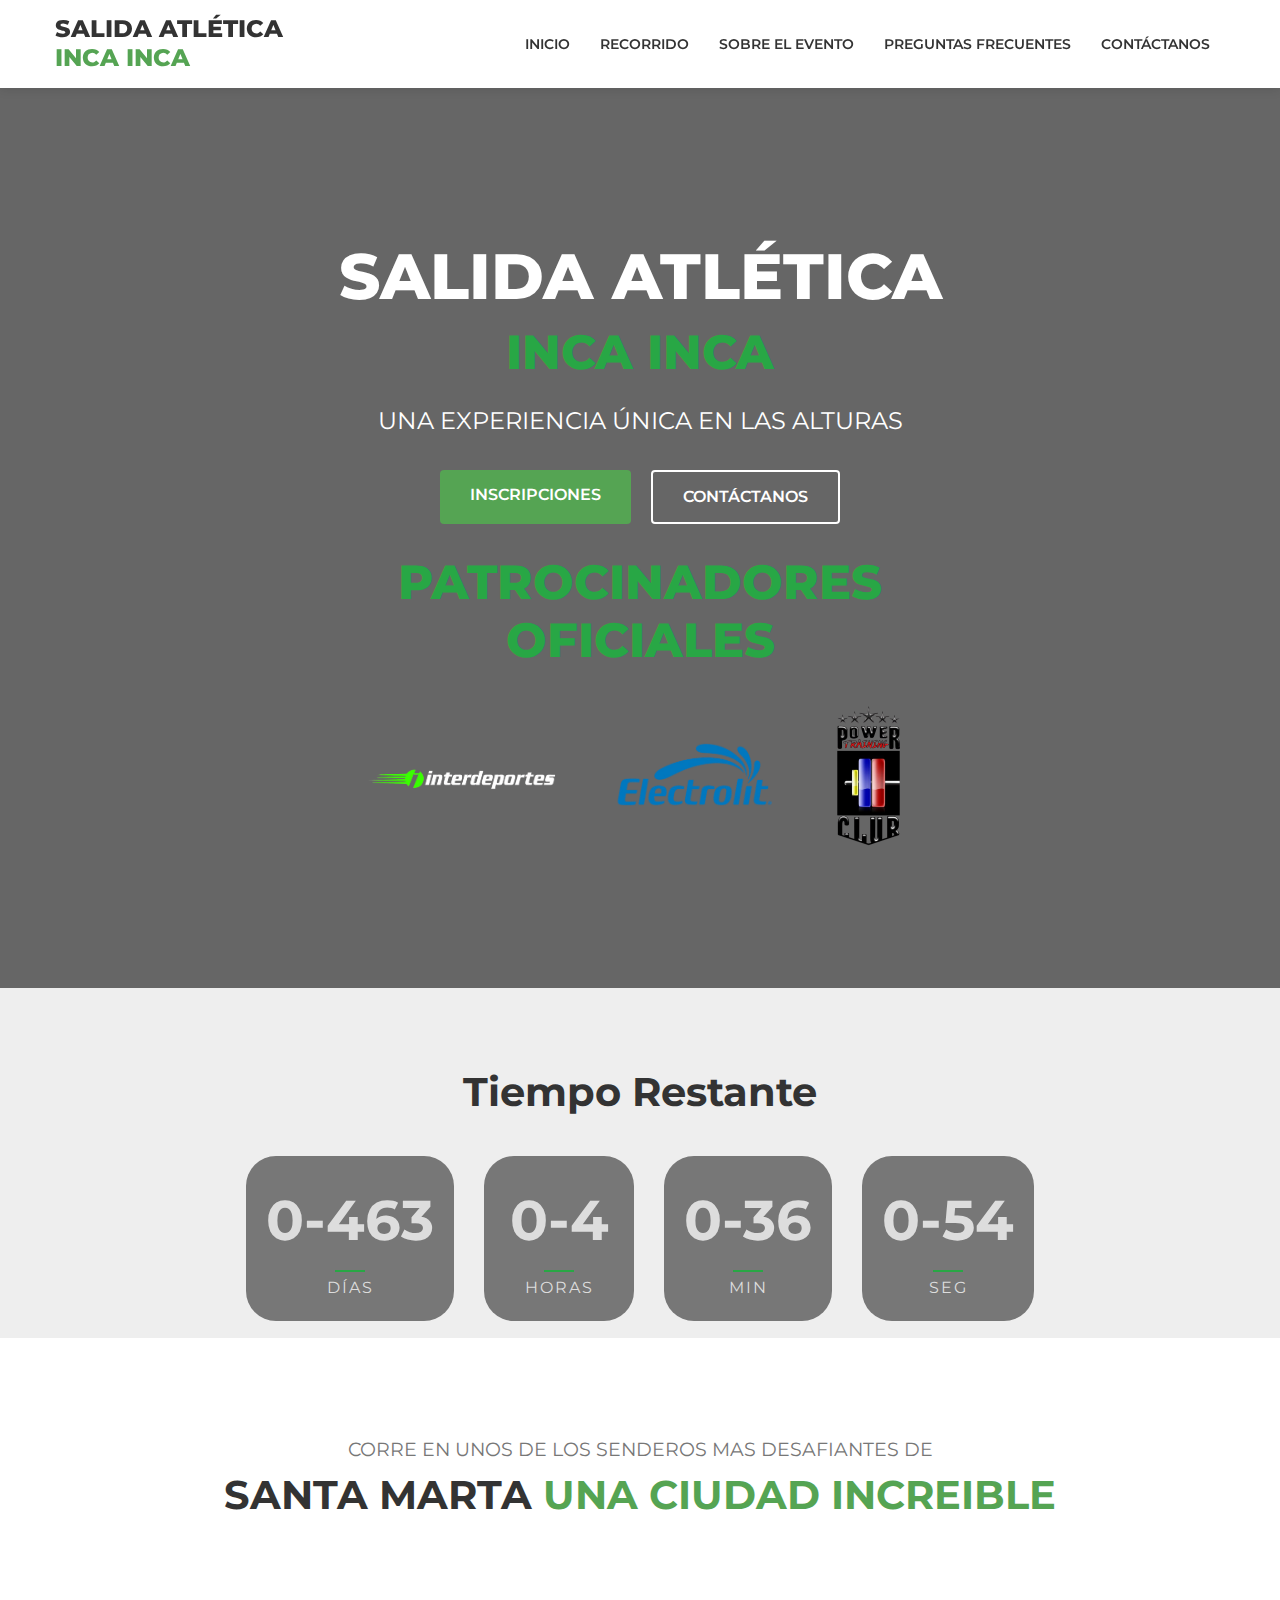
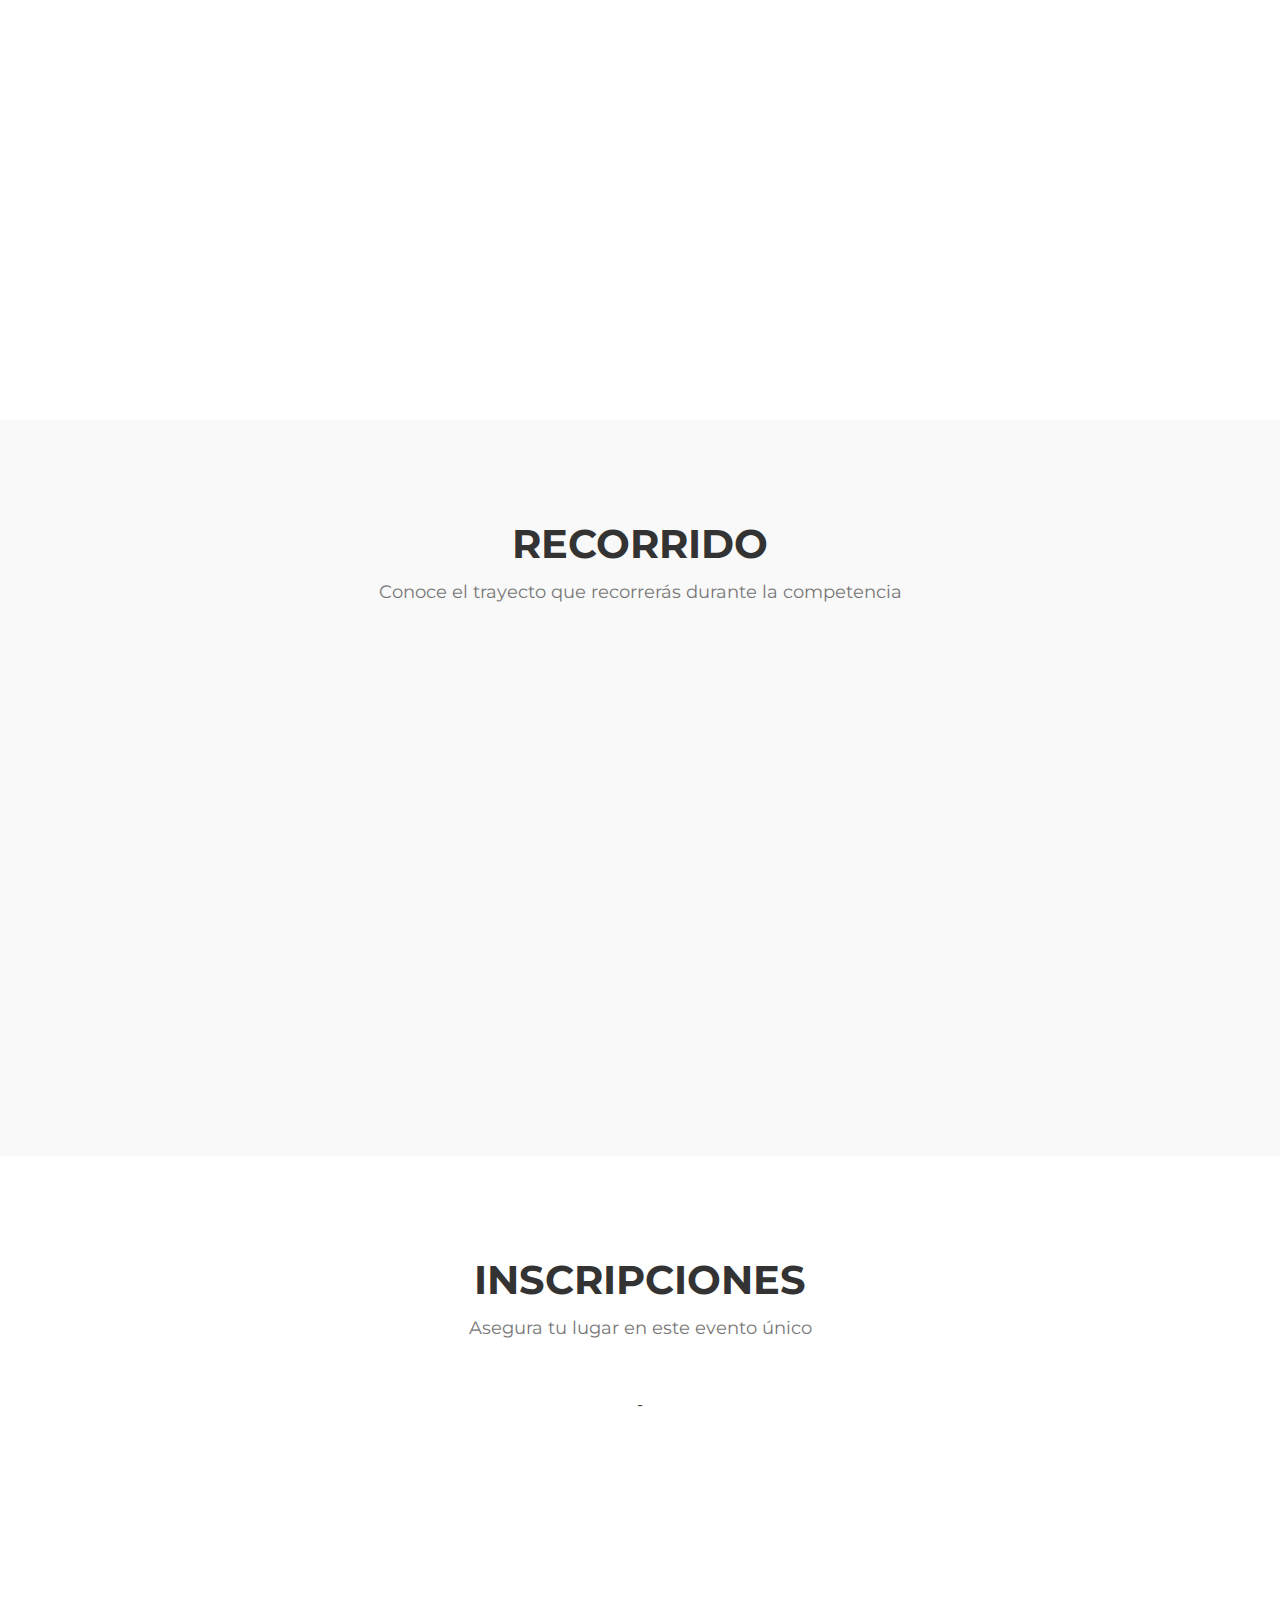
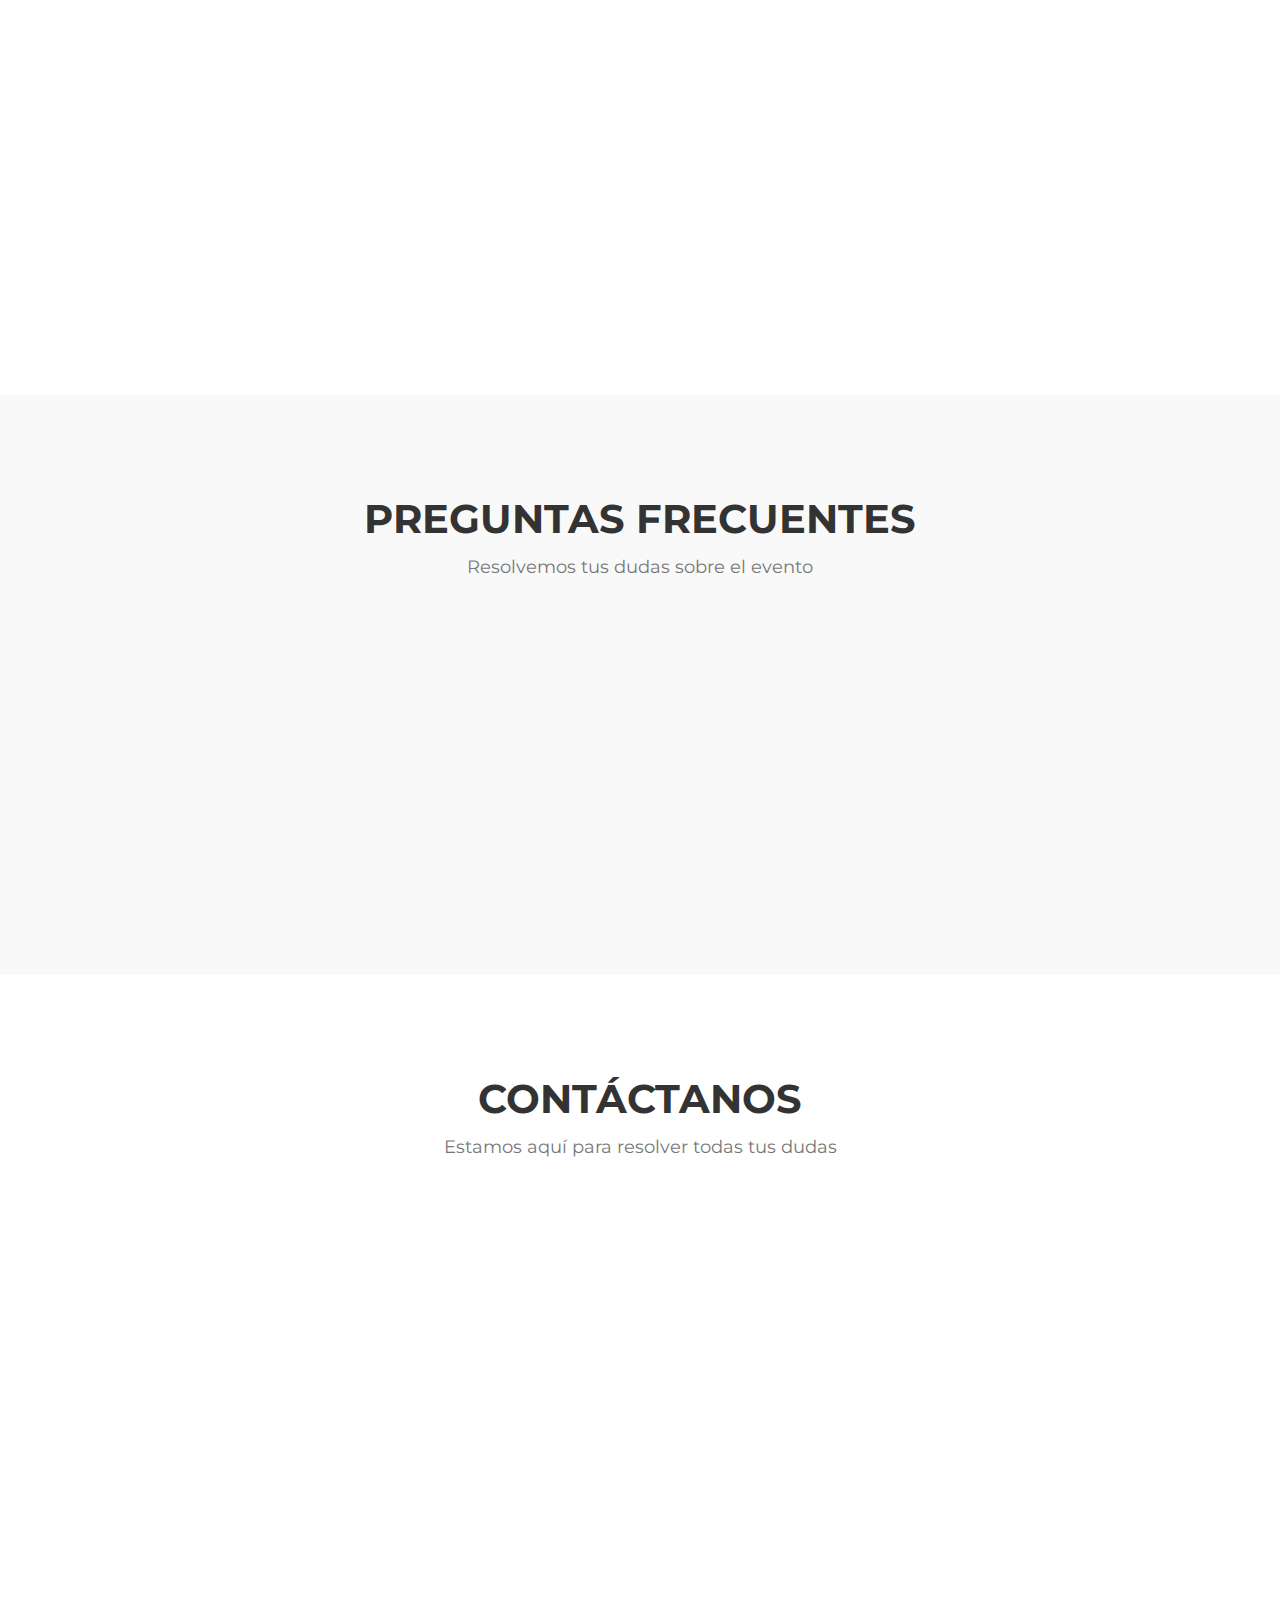
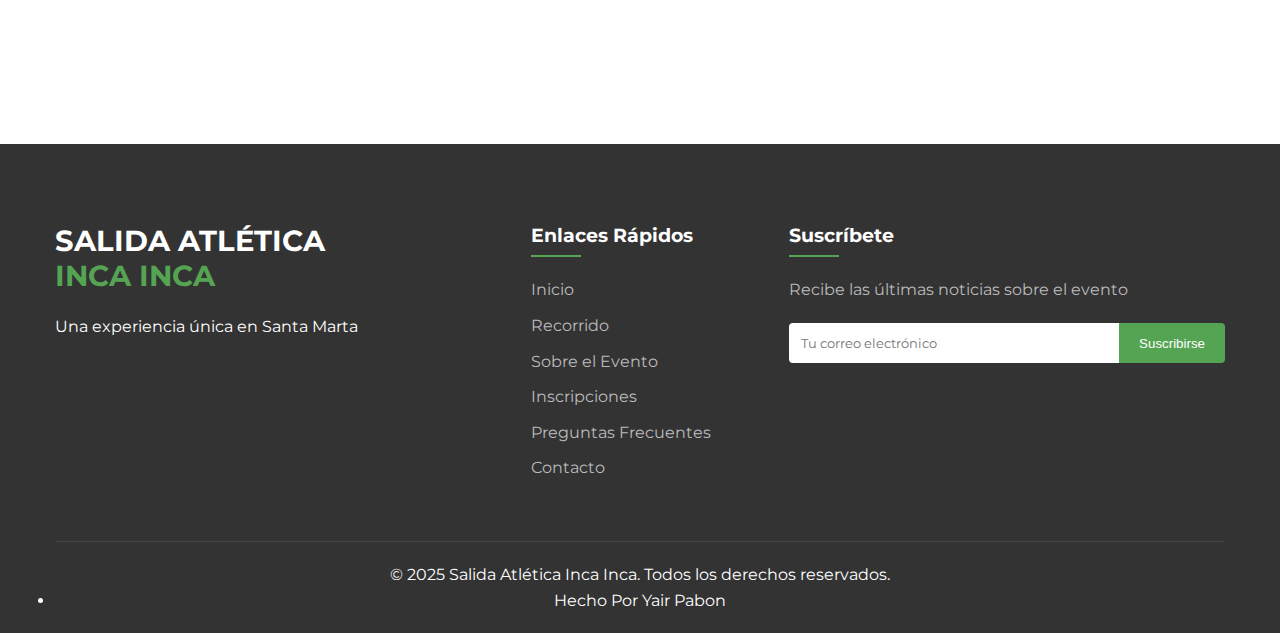
==== commit 3d38888d: "solo categoria abierta" ====
--- a/index.html
+++ b/index.html
@@ -10,29 +10,9 @@
     <link href="https://fonts.googleapis.com/css2?family=Montserrat:wght@400;600;700;800&display=swap" rel="stylesheet">
 </head>
 <body>
-    <!-- Barra superior con información -->
-    <!--
-    <div class="top-bar">
-        <div class="container">
-            <div class="top-info">
-                <div class="info-item">
-                    <i class="fas fa-calendar"></i>
-                    <span>18 de agosto de 2025</span>
-                </div>
-                <div class="info-item">
-                    <i class="fas fa-phone"></i>
-                    <span>(324)xxx xx xx</span>
-                </div>
-                <div class="info-item">
-                    <i class="fas fa-map-marker-alt"></i>
-                    <span>Santa Marta, Colombia</span>
-                </div>
-            </div>
-        </div>
-    </div>
-    -->
-
-    <!-- Cabecera con logo y menú -->
+  
+
+  <!-- Cabecera con logo y menú -->
     <header class="header">
         <div class="container">
             <div class="logo">
@@ -271,7 +251,7 @@
                         <i class="fas fa-plus"></i>
                     </div>
                     <div class="faq-answer">
-                        <p>categorías abierta e infantil</p>
+                        <p>Unicamente categoria abierta</p>
                     </div>
                 </div>
                 
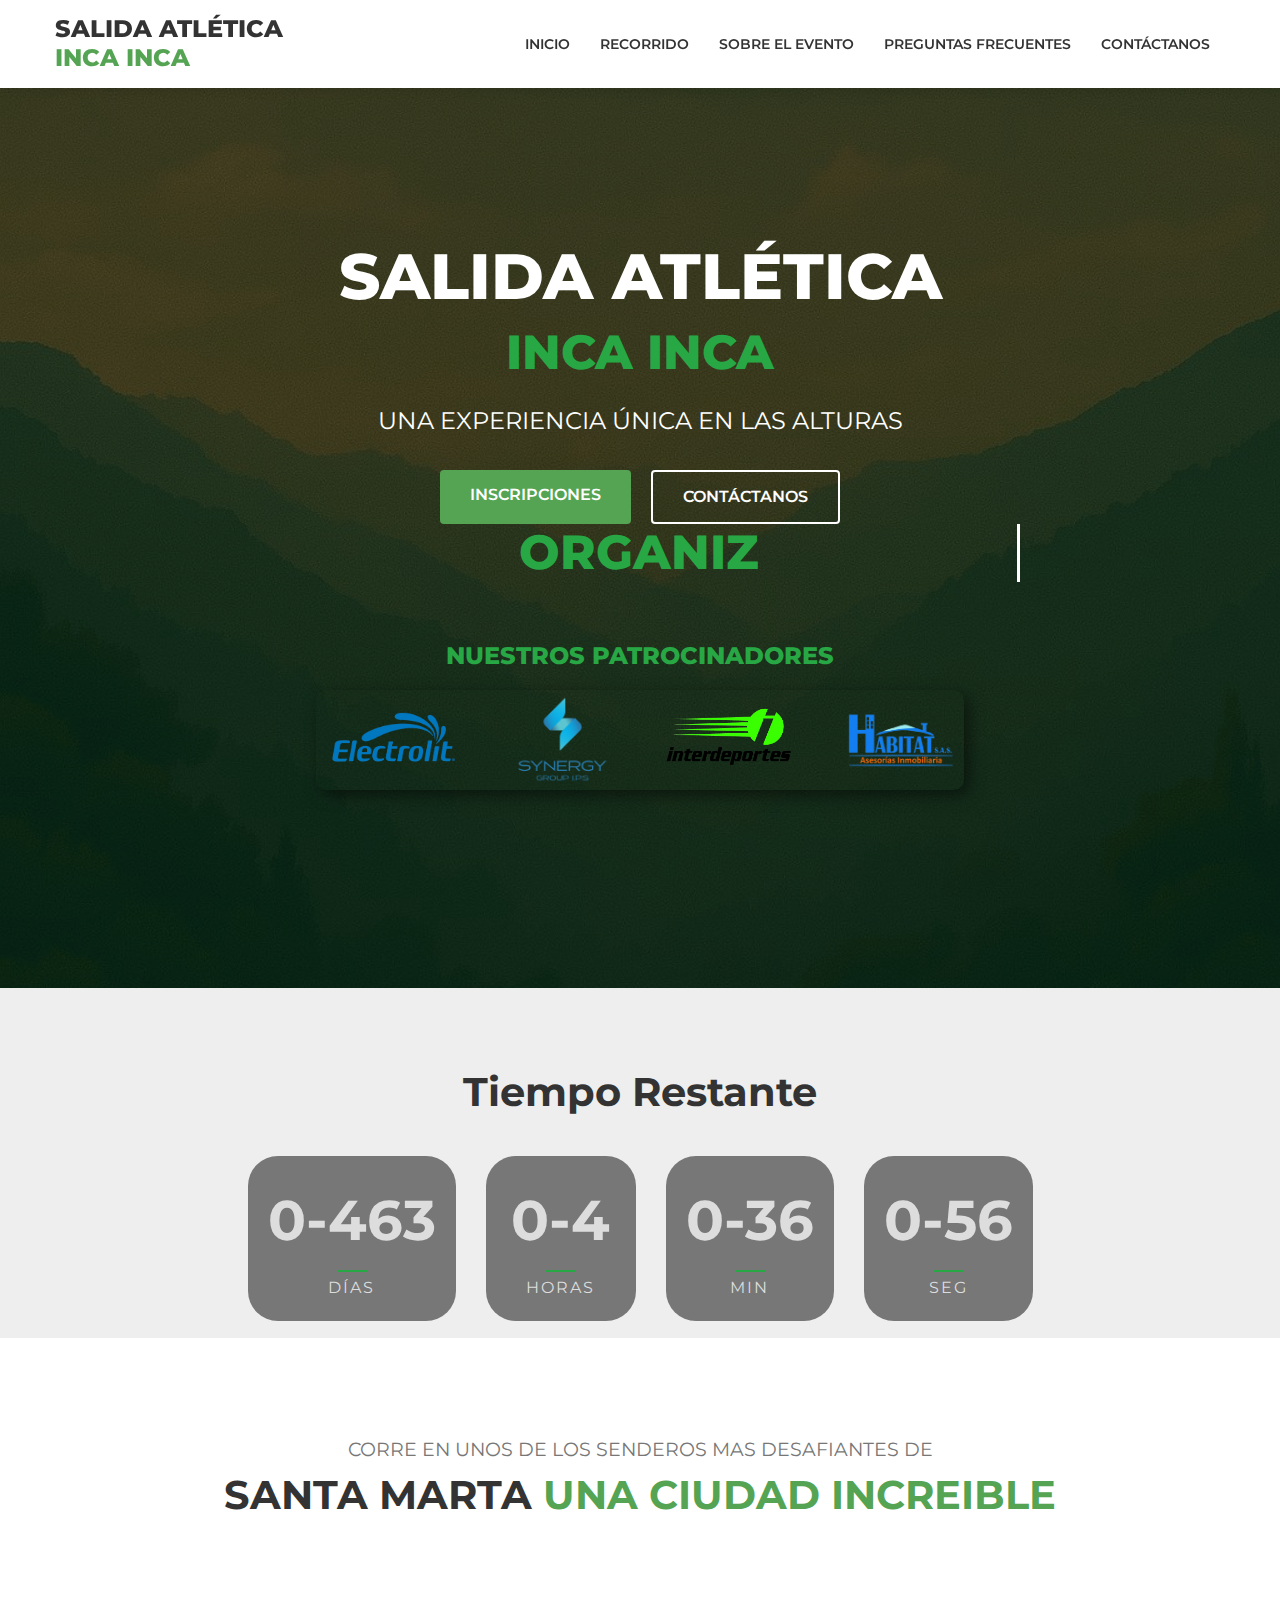
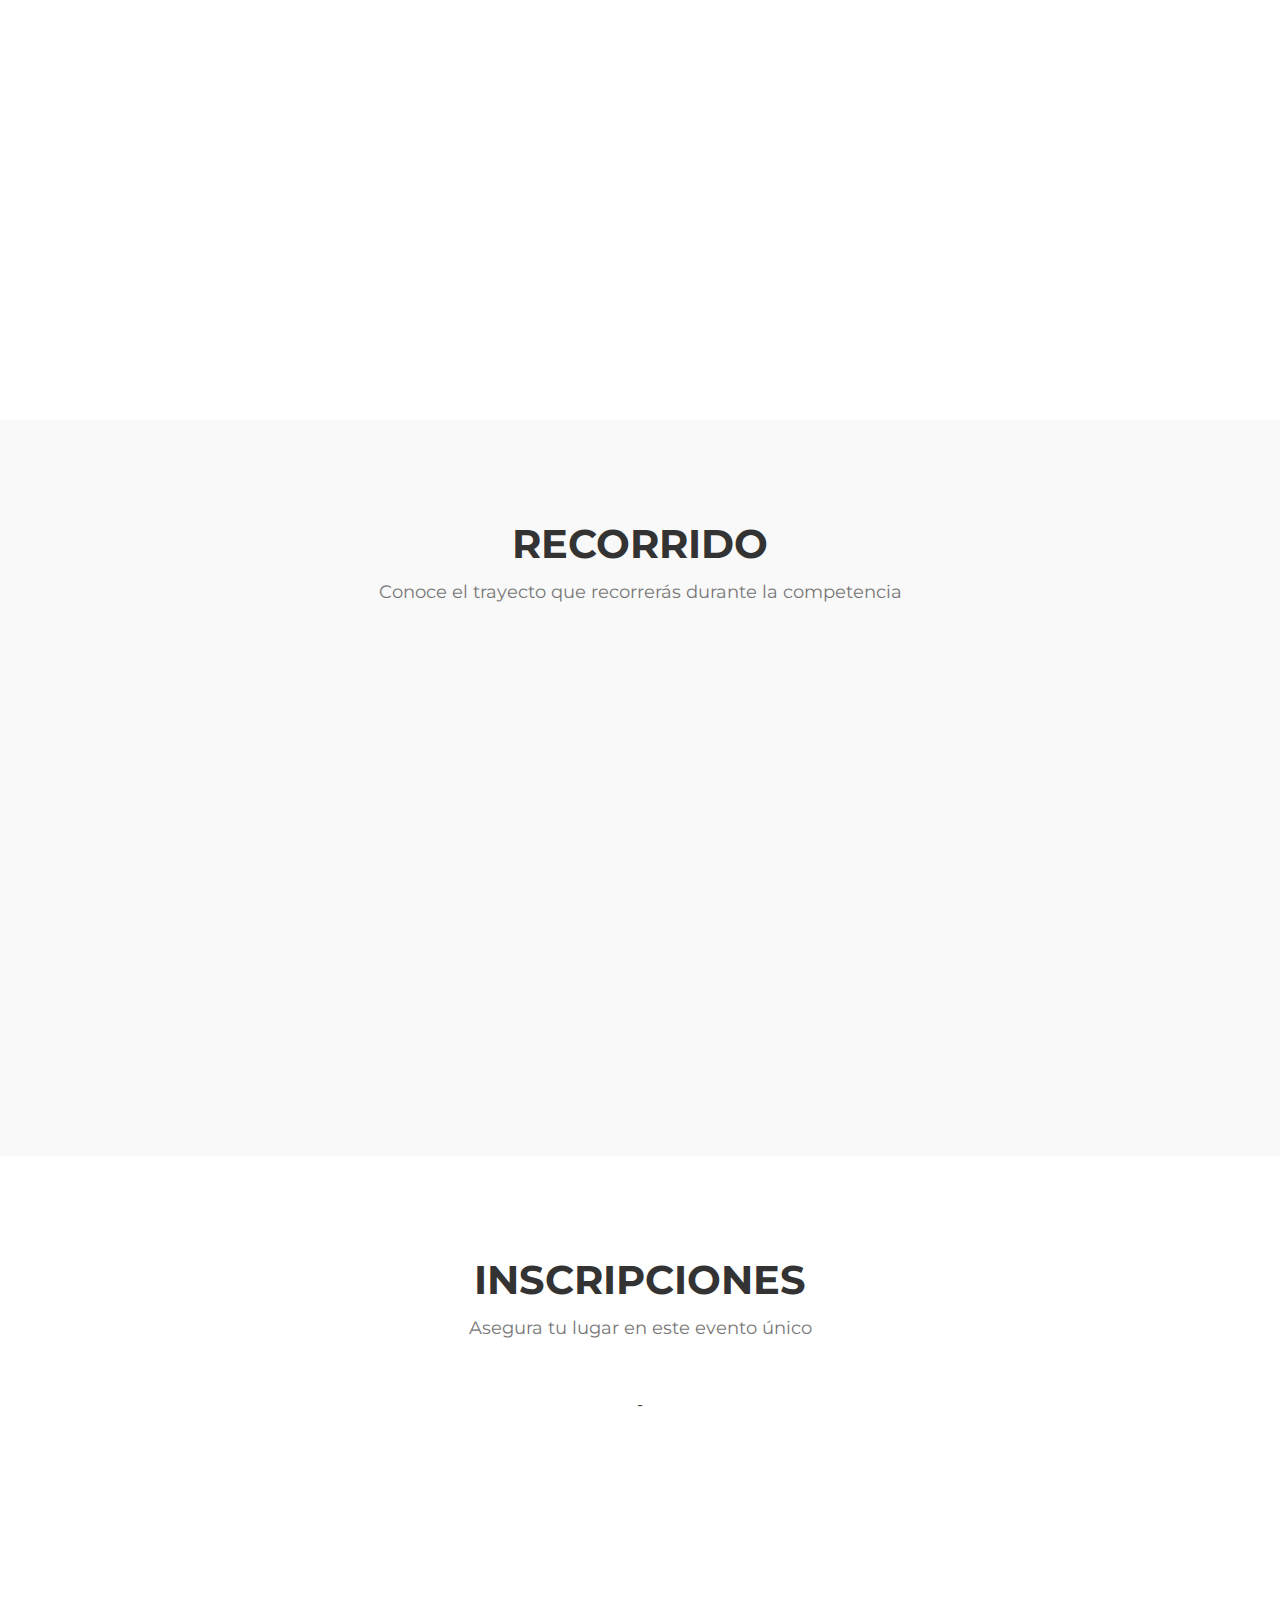
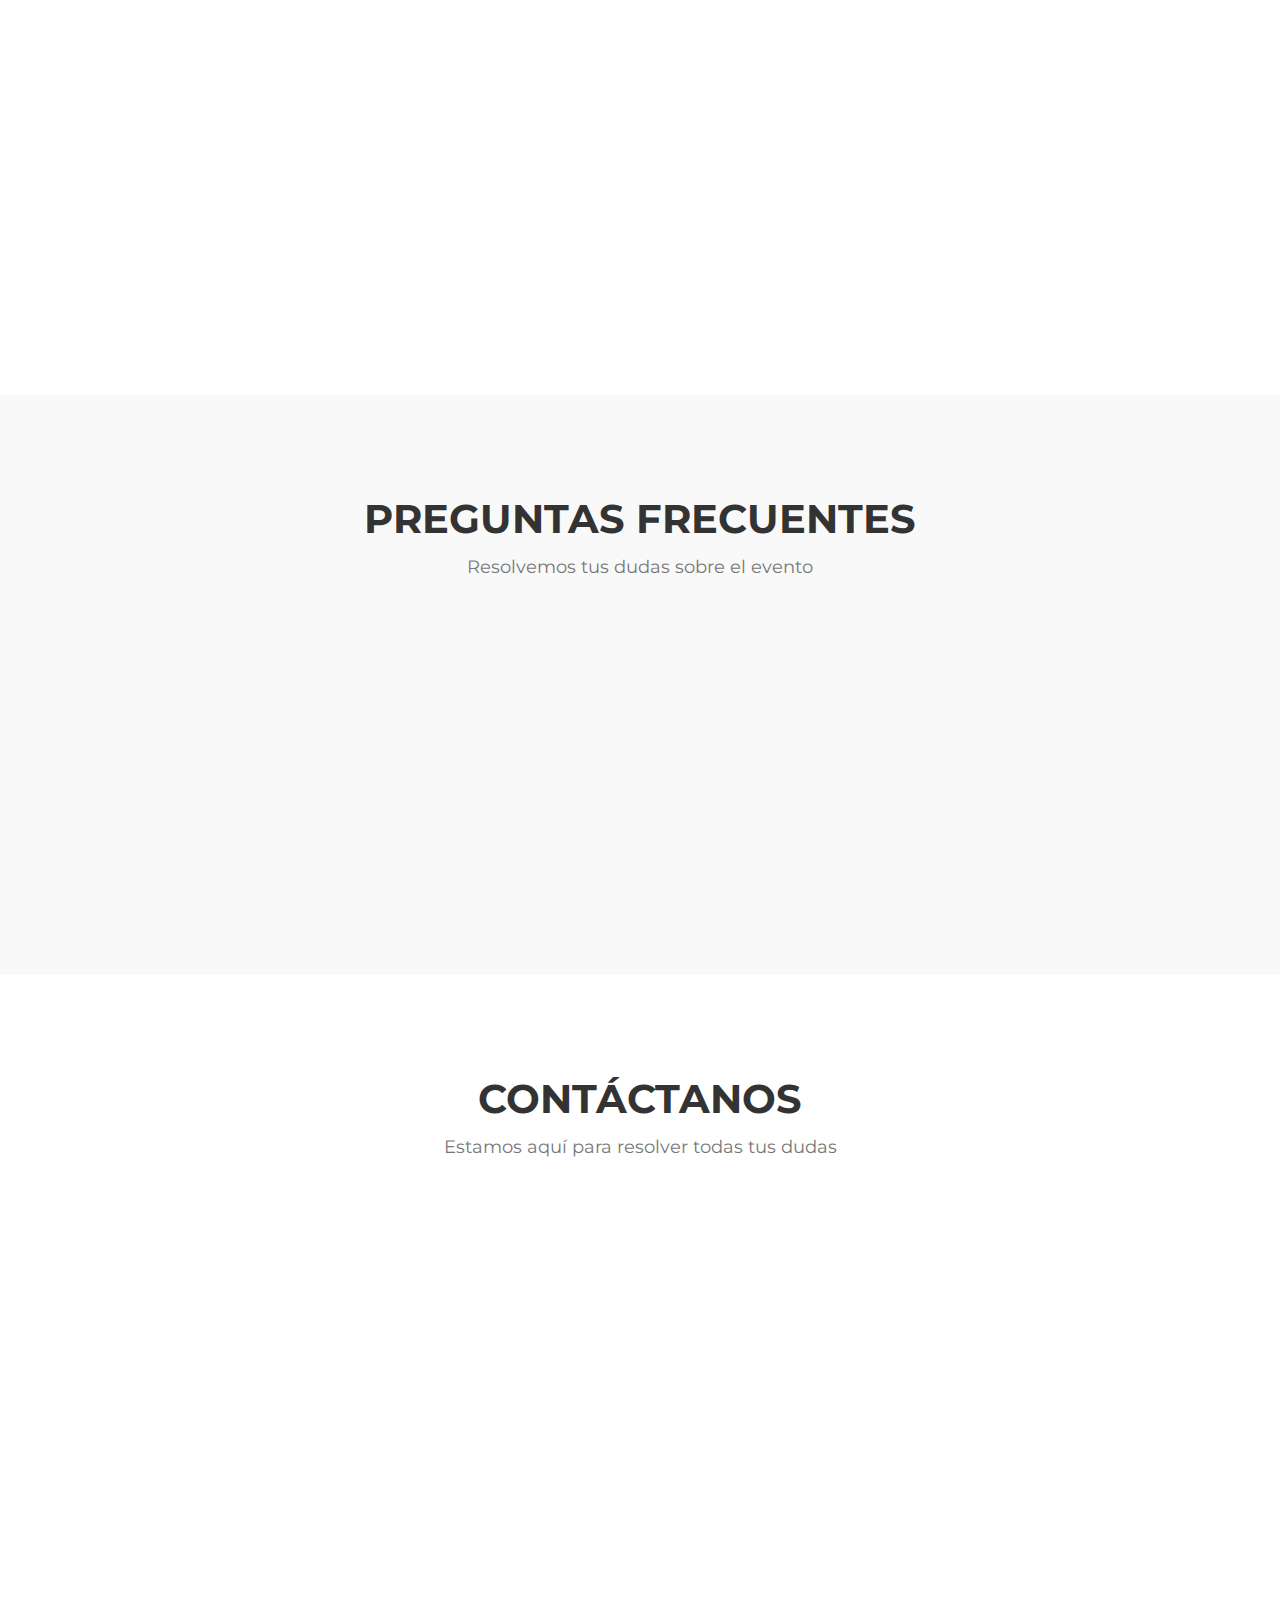
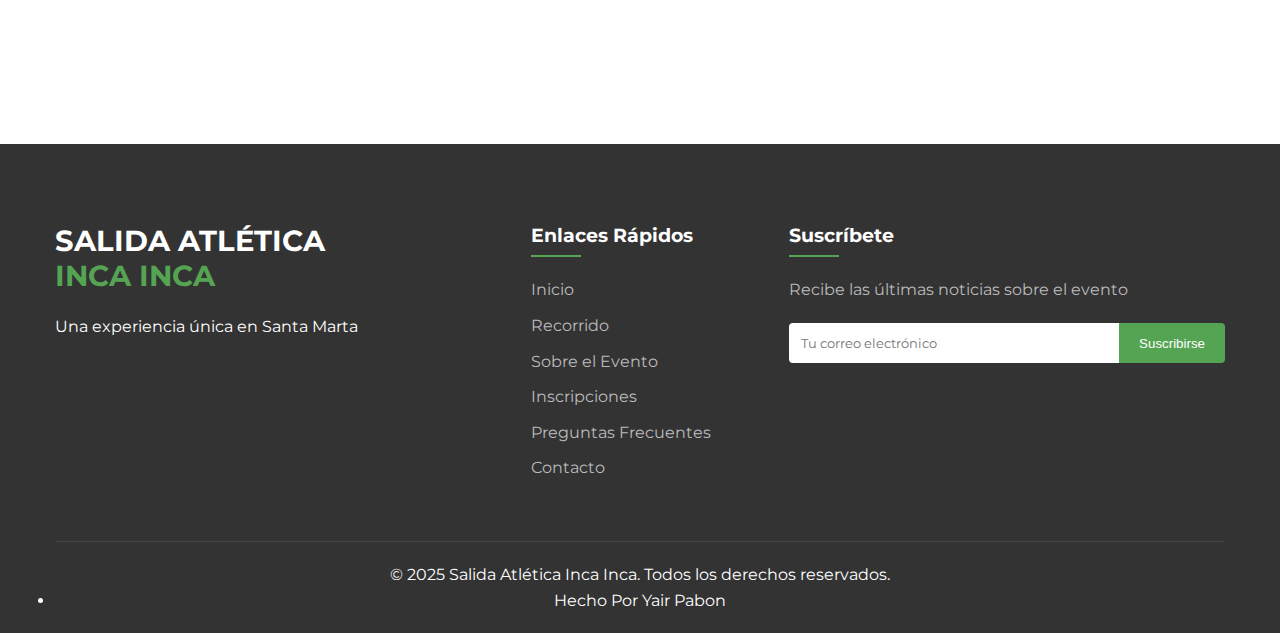
==== commit 042fb0c4: "ajuste de los patrocinadores y añadi el carrusel" ====
--- a/index.html
+++ b/index.html
@@ -4,8 +4,9 @@
     <meta charset="UTF-8">
     <meta name="viewport" content="width=device-width, initial-scale=1.0">
     <title>Salida Atlética Inca Inca</title>
-    <link rel="icon" href="img/LOGO LIGA CON FONFO.png">
-    <link rel="stylesheet" href="ccss.css">
+    <link rel="icon" href="img/LOGO_LIGA_CON_FONFO-removebg-preview.png">
+    <link rel="stylesheet" href="./css/ccss.css">
+    <link rel="stylesheet" href="css/carrusel.css">
     <link rel="stylesheet" href="https://cdnjs.cloudflare.com/ajax/libs/font-awesome/6.0.0-beta3/css/all.min.css">
     <link href="https://fonts.googleapis.com/css2?family=Montserrat:wght@400;600;700;800&display=swap" rel="stylesheet">
 </head>
@@ -36,39 +37,41 @@
     </header>
 
     <!-- Sección Hero con video de fondo -->
-    <section id="inicio" class="hero">
-        <div class="video-container">
-            <video autoplay loop id="bg-video">
-                <source src="mp4/Sin título.mp4" type="video/mp4">
-            </video>
-            <div class="overlay"></div>
-        </div>
-        <div class="hero-content">
-            <h1>SALIDA ATLÉTICA</h1>
-            <h2>INCA INCA</h2>
-            <p>UNA EXPERIENCIA ÚNICA EN LAS ALTURAS</p>
-            <div class="hero-buttons">
-                <a href="https://welcu.com/liga-de-atletismo-del-magdalena/salida-atletica-inca-inca" target="_blank" class="btn btn-primary">INSCRIPCIONES</a>
-                <a href="" target="_blank" class="btn btn-secondary">CONTÁCTANOS</a>
-            </div>
-            
-            <section class="sponsors-section">
-                <h2 class="sponsors-title">PATROCINADORES OFICIALES</h2>
-                <div class="sponsors-container">
-                    <div class="sponsor-logo">
-                        <img src="img/interdeporte blanco.png" alt="Patrocinador 1" class="logo-patrocinador">
-                    </div>
-                    <div class="sponsor-logo">
-                        <img src="img/image-removebg-preview.png" alt="Interdeporte" class="interdeporte">
-                    </div>
-                    <div class="sponsor-logo">
-                        <img src="img/Logo_power_-removebg-preview.png" alt="Power" class="logo-power">
-                    </div>
-                </div>
-            </section>
-
-        </div>
-    </section>
+<section id="inicio" class="hero">
+    <div class="video-container">
+        <div class="overlay"></div>
+    </div>
+    <div class="hero-content">
+        <h1>SALIDA ATLÉTICA</h1>
+        <h2>INCA INCA</h2>
+        <p>UNA EXPERIENCIA ÚNICA EN LAS ALTURAS</p>
+        <div class="hero-buttons">
+            <a href="https://welcu.com/liga-de-atletismo-del-magdalena/salida-atletica-inca-inca" target="_blank" class="btn btn-primary">INSCRIPCIONES</a>
+            <a href="" target="_blank" class="btn btn-secondary">CONTÁCTANOS</a>
+        </div>
+
+        <!-- Título con efecto máquina de escribir -->
+        <h2 id="typewriter" class="maquina"></h2>
+
+
+        <!-- Sección de patrocinadores -->
+        <section class="sponsors">
+            <h2>Nuestros Patrocinadores</h2>
+            
+            <!-- Carrusel de patrocinadores -->
+            <div class="carousel">
+                <div class="carousel-track">
+                    <img src="img/ELECTROLIT.png" alt="Patrocinador 1">
+                    <img src="img/ENERGY AZUL.png" alt="Patrocinador 2">
+                    <img src="img/INDEPORTE.png" alt="Patrocinador 3">
+                    <img src="img/HABITAT AZUL.png" alt="Patrocinador 4">
+                    <img src="img/POWER.png" alt="Patrocinador 5">
+                </div>
+            </div>
+        </section>
+    </div>
+</section>
+
 
     <!-- Contador de tiempo restante -->
     <section class="countdown-section">
@@ -372,6 +375,6 @@
         <i class="fas fa-arrow-up"></i>
     </a>
 
-    <script src="js.js"></script>
+    <script src="JS/js.js"></script>
 </body>
 </html>--- a/css/ccss.css
+++ b/css/ccss.css
@@ -0,0 +1,1127 @@
+/* Estilos generales */
+:root {
+    --primary-color: #55a453;
+    --secondary-color:#28a745;
+    --dark-color: #333;
+    --light-color: #f4f4f4;
+    --white-color: #fff;
+    --gray-color: #777;
+    --success-color: #28a745;
+    --danger-color: #dc3545;
+}
+
+* {
+    margin: 0;
+    padding: 0;
+    box-sizing: border-box;
+}
+
+.sponsors-section {
+    display: flex;
+    flex-direction: column;
+    align-items: center;
+    width: 100%;
+    max-width: 1200px;
+    margin: 0 auto;
+    padding: 20px 10px;
+    
+}
+.video-container {
+    background-image: url(../img/fondo\ montañas.jpg);
+    background-repeat: no-repeat;
+    background-position: center center;
+    background-size: cover;
+    width: 100%;
+    height: 100%;
+}
+
+.sponsors-title {
+    font-size: 15px;
+    font-weight: bold;
+    text-align: center;
+    margin-bottom: 20px;
+    padding:10px;
+}
+
+.sponsors-container {
+    display: flex;
+    flex-wrap: wrap;
+    justify-content: center;
+    align-items: center;
+    gap: 30px;
+    width: 100%;
+}
+
+.sponsor-logo {
+    display: flex;
+    justify-content: center;
+    align-items: center;
+}
+
+.logo-patrocinador, .interdeporte {
+    width: 100%;
+    padding: 10px;
+    
+    
+    height: auto;
+    border: red solid;
+}
+
+.logo-power {
+    max-width: 100px;
+    height: auto;
+}
+
+@media (max-width: 768px) {
+    .sponsors-container {
+        flex-direction: row;
+    }
+    
+    .sponsor-logo:nth-child(3) {
+        order: 3; 
+        max-width: 100px;
+    }
+}
+
+
+html {
+    scroll-behavior: smooth;
+}
+
+body {
+    font-family: 'Montserrat', sans-serif;
+    line-height: 1.6;
+    color: var(--dark-color);
+    overflow-x: hidden;
+}
+
+.container {
+    width: 100%;
+    max-width: 1200px;
+    margin: 0 auto;
+    padding: 0 15px;
+}
+
+h1, h2, h3, h4 {
+    font-weight: 700;
+    line-height: 1.2;
+}
+
+a {
+    text-decoration: none;
+    color: var(--dark-color);
+    transition: all 0.3s ease;
+}
+
+ul {
+    list-style: none;
+}
+
+img {
+    max-width: 100%;
+}
+
+.btn {
+    display: inline-block;
+    padding: 12px 30px;
+    font-weight: 600;
+    text-transform: uppercase;
+    border-radius: 4px;
+    cursor: pointer;
+    transition: all 0.3s ease;
+}
+
+.btn-primary {
+    background-color: var(--primary-color);
+    color: var(--white-color);
+}
+
+.btn-primary:hover {
+    background-color: var(--white-color);
+    color: var(--primary-color);
+}
+
+.btn-secondary {
+    background-color: transparent;
+    color: var(--white-color);
+    border: 2px solid var(--white-color);
+}
+
+.btn-secondary:hover {
+    background-color: var(--white-color);
+    color: var(--primary-color);
+}
+
+.section-header {
+    text-align: center;
+    margin-bottom: 50px;
+}
+
+.section-header h2 {
+    font-size: 2.5rem;
+    margin-bottom: 10px;
+    text-transform: uppercase;
+}
+
+.section-header h3 {
+    color: var(--gray-color);
+    font-size: 1.2rem;
+    font-weight: 400;
+    margin-bottom: 10px;
+}
+
+.section-header p {
+    color: var(--gray-color);
+    font-size: 1.1rem;
+}
+
+.section-header span {
+    color: var(--primary-color);
+}
+
+/* Barra superior */
+.top-bar {
+    background-color: var(--dark-color);
+    color: var(--white-color);
+    padding: 10px 0;
+}
+
+.top-bar .container {
+    display: flex;
+    justify-content: space-between;
+    align-items: center;
+}
+
+.top-info {
+    display: flex;
+}
+
+.info-item {
+    margin-right: 20px;
+    display: flex;
+    align-items: center;
+}
+
+.info-item i {
+    margin-right: 8px;
+    color: var(--secondary-color);
+}
+
+.social-icons a {
+    color: var(--white-color);
+    margin-left: 15px;
+    font-size: 1.1rem;
+}
+
+.social-icons a:hover {
+    color: var(--secondary-color);
+}
+
+/* Header y navegación */
+.header {
+    background-color: rgba(255, 255, 255, 0.95);
+    box-shadow: 0 2px 10px rgba(0, 0, 0, 0.1);
+    position: sticky;
+    top: 0;
+    z-index: 1000;
+    padding: 15px 0;
+}
+
+.header .container {
+    display: flex;
+    justify-content: space-between;
+    align-items: center;
+}
+
+.logo h1 {
+    font-size: 1.5rem;
+    font-weight: 800;
+    color: var(--dark-color);
+    line-height: 1.2;
+}
+
+.logo span {
+    color: var(--primary-color);
+}
+
+.main-nav {
+    display: flex;
+    align-items: center;
+}
+
+.menu {
+    display: flex;
+}
+
+.menu li {
+    margin: 0 15px;
+}
+
+.menu a {
+    font-weight: 600;
+    font-size: 0.9rem;
+    text-transform: uppercase;
+    position: relative;
+}
+
+.menu a:hover {
+    color: var(--primary-color);
+}
+
+.menu a::after {
+    content: '';
+    position: absolute;
+    width: 0;
+    height: 2px;
+    background-color: var(--primary-color);
+    bottom: -5px;
+    left: 0;
+    transition: width 0.3s ease;
+}
+
+.menu a:hover::after {
+    width: 100%;
+}
+
+.menu-toggle {
+    display: none;
+    font-size: 1.5rem;
+    cursor: pointer;
+}
+
+.btn-inscripcion {
+    background-color: var(--primary-color);
+    color: var(--white-color);
+    padding: 10px 20px;
+    border-radius: 4px;
+    font-weight: 600;
+    text-transform: uppercase;
+    font-size: 0.9rem;
+}
+
+.btn-inscripcion:hover {
+    background-color: #6a1b9a;
+    color: var(--white-color);
+}
+
+/* Sección Hero */
+.hero {
+    position: relative;
+    height: 100vh;
+    display: flex;
+    align-items: center;
+    justify-content: center;
+    text-align: center;
+    color: var(--white-color);
+    overflow: hidden;
+}
+
+.video-container {
+    position: absolute;
+    top: 0;
+    left: 0;
+    width: 100%;
+    height: 100%;
+    overflow: hidden;
+}
+
+#bg-video {
+    min-width: 100%;
+    min-height: 100%;
+    width: auto;
+    height: auto;
+    position: absolute;
+    top: 50%;
+    left: 50%;
+    transform: translate(-50%, -50%);
+}
+
+.overlay {
+    position: absolute;
+    top: 0;
+    left: 0;
+    width: 100%;
+    height: 100%;
+    background: rgba(0, 0, 0, 0.6);
+}
+
+.hero-content {
+    position: relative;
+    z-index: 1;
+    max-width: 800px;
+    padding: 0 20px;
+    height: 600px;
+}
+
+.hero-content h1 {
+    font-size: 4rem;
+    font-weight: 800;
+    margin-bottom: 10px;
+    text-transform: uppercase;
+}
+
+.hero-content h2 {
+    font-size: 3rem;
+    font-weight: 800;
+    margin-bottom: 20px;
+    color: var(--secondary-color);
+    text-transform: uppercase;
+}
+
+.hero-content p {
+    font-size: 1.5rem;
+    margin-bottom: 30px;
+}
+
+.hero-buttons {
+    display: flex;
+    justify-content: center;
+    gap: 20px;
+}
+
+/* Contador */
+.countdown-section {
+    
+    background-color:#eee;
+    height: 350px;
+    padding: 80px 0;
+    position: relative;
+}
+
+
+.countdown-section::before {
+    content: '';
+    position: absolute;
+    top: 0;
+    left: 0;
+    width: 100%;
+    height: 100%;
+    
+}
+
+.countdown-section .container {
+    position: relative;
+    z-index: 1;
+    text-align: center;
+    color:#ddd;
+    
+}
+
+
+.countdown-section h2 {
+    font-size: 2.5rem;
+    margin-bottom: 40px;
+}
+
+.countdown-container {
+    display: flex;
+    justify-content: center;
+    gap: 30px;
+}
+
+.countdown-item {
+    background: rgba(0, 0, 0, 0.5);
+    border-radius: 30px;
+    padding: 20px;
+    min-width: 150px;
+}
+.tiempo{
+    color: var(--dark-color);
+    font-size: 2.5rem;
+    margin-bottom: 40px;
+}
+.countdown-item:hover{
+    transform: translateY(-15px);
+    box-shadow: 0 15px 35px rgba(0, 0, 0, 0.3);
+}
+.countdown-value {
+    font-size: 3.5rem;
+    font-weight: 700;
+    margin-bottom: 10px;
+}
+
+.countdown-label {
+    font-size: 1rem;
+    text-transform: uppercase;
+    letter-spacing: 2px;
+    position: relative;
+}
+
+.countdown-label::before {
+    content: '';
+    position: absolute;
+    top: -5px;
+    left: 50%;
+    transform: translateX(-50%);
+    width: 30px;
+    height: 2px;
+    background-color: var(--secondary-color);
+}
+
+/* Sección de información del evento */
+.event-info {
+    padding: 100px 0;
+    background-color: var(--white-color);
+}
+
+.info-blocks {
+    display: flex;
+    justify-content: space-between;
+    flex-wrap: wrap;
+    gap: 30px;
+}
+
+.info-block {
+    flex: 1;
+    min-width: 300px;
+    text-align: center;
+    padding: 30px;
+    border-radius: 10px;
+    box-shadow: 0 5px 15px rgba(0, 0, 0, 0.1);
+    transition: transform 0.3s ease, box-shadow 0.3s ease;
+}
+
+.info-block:hover {
+    transform: translateY(-10px);
+    box-shadow: 0 15px 30px rgba(0, 0, 0, 0.2);
+}
+
+.info-block i {
+    font-size: 3rem;
+    color: var(--primary-color);
+    margin-bottom: 20px;
+}
+
+.info-block h3 {
+    font-size: 1.5rem;
+    margin-bottom: 15px;
+}
+
+.info-block p {
+    color: var(--gray-color);
+}
+
+/* Sección de recorrido */
+.route-section {
+    padding: 100px 0;
+    background-color: #f9f9f9;
+}
+
+.route-info {
+    display: flex;
+    flex-wrap: wrap;
+    gap: 40px;
+    
+}
+
+.route-map {
+    flex: 1;
+    min-width: 300px;
+}
+
+.map-placeholder {
+    width: 100%;
+    height: 400px;
+    background-color: #eee;
+    border-radius: 20px;
+    overflow: hidden;
+}
+
+.route-details {
+    flex: 1;
+    min-width: 300px;
+}
+
+.detail-item {
+    display: flex;
+    align-items: flex-start;
+    margin-bottom: 25px;
+}
+
+.detail-icon {
+    margin-right: 15px;
+    width: 50px;
+    height: 50px;
+    background-color: var(--primary-color);
+    color: var(--white-color);
+    border-radius: 50%;
+    display: flex;
+    align-items: center;
+    justify-content: center;
+    font-size: 1.2rem;
+}
+
+.detail-content h3 {
+    margin-bottom: 5px;
+}
+
+.detail-content p {
+    color: var(--gray-color);
+}
+
+/* Sección de inscripción */
+.registration-section {
+    padding: 100px 0;
+    background-color: var(--white-colo  );
+}
+
+.registration-options {
+    display: flex;
+    justify-content: center;
+    flex-wrap: wrap;
+    gap: 30px;
+}
+
+.registration-card {
+    flex: 1;
+    max-width: 350px;
+    border-radius: 20px;
+    overflow: hidden;
+    box-shadow: 0 5px 15px rgba(0, 0, 0, 0.1);
+    transition: transform 0.3s ease;
+}
+
+.registration-card:hover {
+    transform: translateY(-10px);
+}
+
+.registration-card.featured {
+    transform: scale(1.05);
+    border: 2px solid var(--primary-color);
+}
+
+.registration-card.featured:hover {
+    transform: scale(1.05) translateY(-10px);
+}
+
+.card-header {
+    background-color: var(--light-color);
+    color: var(--white-color);
+    padding: 20px;
+    text-align: center;
+}
+
+.card-header h3 {
+    font-size: 1.5rem;
+    margin-bottom: 10px;
+}
+
+.featured .card-header {
+    background-color: var(--primary-color);
+}
+
+.price {
+    font-size: 2.5rem;
+    font-weight: 700;
+}
+
+.card-body {
+    padding: 30px;
+    background-color: var(--white-color);
+    color: var(--dark-color);
+}
+
+.card-body ul {
+    margin-bottom: 25px;
+}
+
+.card-body li {
+    margin-bottom: 15px;
+    display: flex;
+    align-items: center;
+    
+}
+
+.card-body li i {
+    color: var(--dark-color);
+    margin: 10px
+    
+}
+
+.card-body .btn {
+    width: 100%;
+    text-align: center;
+}
+
+/* Sección de preguntas frecuentes */
+.faq-section {
+    padding: 100px 0;
+    background-color: #f9f9f9;
+}
+
+.faq-container {
+    max-width: 800px;
+    margin: 0 auto;
+}
+
+.faq-item {
+    margin-bottom: 20px;
+    border-radius: 5px;
+    overflow: hidden;
+    box-shadow: 0 3px 10px rgba(0, 0, 0, 0.1);
+}
+
+.faq-question {
+    background-color: var(--white-color);
+    padding: 20px;
+    cursor: pointer;
+    display: flex;
+    justify-content: space-between;
+    align-items: center;
+}
+
+.faq-question h3 {
+    font-size: 1.1rem;
+    margin: 0;
+}
+
+.faq-question i {
+    color: var(--primary-color);
+    transition: transform 0.3s ease;
+}
+
+.faq-item.active .faq-question i {
+    transform: rotate(45deg);
+}
+
+.faq-answer {
+    background-color: #f4f4f4;
+    padding: 0;
+    max-height: 0;
+    overflow: hidden;
+    transition: all 0.3s ease;
+}
+
+.faq-item.active .faq-answer {
+    padding: 20px;
+    max-height: 1000px;
+}
+
+/* Sección de contacto */
+.contact-section {
+    padding: 100px 0;
+    background-color: var(--white-color);
+}
+
+.contact-container {
+    display: flex;
+    flex-wrap: wrap;
+    gap: 40px;
+}
+
+.contact-info {
+    flex: 1;
+    min-width: 300px;
+}
+
+.contact-info .info-item {
+    display: flex;
+    margin-bottom: 30px;
+}
+
+.contact-info .info-item i {
+    width: 50px;
+    height: 50px;
+    background-color: var(--primary-color);
+    color: var(--white-color);
+    border-radius: 50%;
+    display: flex;
+    align-items: center;
+    justify-content: center;
+    margin-right: 15px;
+    font-size: 1.2rem;
+}
+
+.contact-info h3 {
+    margin-bottom: 5px;
+}
+
+.social-media {
+    margin-top: 30px;
+}
+
+.social-media .social-icons {
+    display: flex;
+    gap: 15px;
+    margin-top: 15px;
+}
+
+.social-media .social-icons a {
+    width: 40px;
+    height: 40px;
+    background-color: var(--primary-color);
+    color: var(--white-color);
+    border-radius: 50%;
+    display: flex;
+    align-items: center;
+    justify-content: center;
+    font-size: 1.2rem;
+    transition: all 0.3s ease;
+}
+
+.social-media .social-icons a:hover {
+    background-color: var(--dark-color);
+    transform: translateY(-5px);
+}
+
+.contact-form {
+    flex: 1;
+    min-width: 300px;
+}
+
+.form-group {
+    margin-bottom: 20px;
+}
+
+.form-group input,
+.form-group textarea {
+    width: 100%;
+    padding: 15px;
+    border: 1px solid #ddd;
+    border-radius: 5px;
+    font-family: 'Montserrat', sans-serif;
+    font-size: 1rem;
+}
+
+.form-group textarea {
+    height: 150px;
+    resize: none;
+}
+
+.contact-form .btn {
+    width: 100%;
+}
+
+/* Footer */
+.footer {
+    background-color: var(--dark-color);
+    color: var(--white-color);
+    padding: 80px 0 20px;
+}
+
+.footer-content {
+    display: flex;
+    flex-wrap: wrap;
+    gap: 40px;
+    margin-bottom: 50px;
+}
+
+.footer-logo {
+    flex: 2;
+    min-width: 300px;
+}
+
+.footer-logo h2 {
+    font-size: 1.8rem;
+    margin-bottom: 20px;
+    line-height: 1.2;
+}
+
+.footer-logo span {
+    color: var(--primary-color);
+}
+
+.footer-links {
+    flex: 1;
+    min-width: 200px;
+}
+
+.footer-links h3,
+.footer-newsletter h3 {
+    font-size: 1.2rem;
+    margin-bottom: 20px;
+    position: relative;
+    padding-bottom: 10px;
+}
+
+.footer-links h3::after,
+.footer-newsletter h3::after {
+    content: '';
+    position: absolute;
+    bottom: 0;
+    left: 0;
+    width: 50px;
+    height: 2px;
+    background-color: var(--primary-color);
+}
+
+.footer-links ul li {
+    margin-bottom: 10px;
+}
+
+.footer-links ul li a {
+    color: #bbb;
+    transition: all 0.3s ease;
+}
+
+.footer-links ul li a:hover {
+    color: var(--primary-color);
+    padding-left: 5px;
+}
+
+.footer-newsletter {
+    flex: 2;
+    min-width: 300px;
+}
+
+.footer-newsletter p {
+    margin-bottom: 20px;
+    color: #bbb;
+}
+
+.footer-newsletter form {
+    display: flex;
+}
+
+.footer-newsletter input {
+    flex: 1;
+    padding: 12px;
+    border: none;
+    border-radius: 4px 0 0 4px;
+    font-family: 'Montserrat', sans-serif;
+}
+
+.footer-newsletter button {
+    background-color: var(--primary-color);
+    color: var(--white-color);
+    border: none;
+    padding: 0 20px;
+    border-radius: 0 4px 4px 0;
+    cursor: pointer;
+    transition: all 0.3s ease;
+}
+
+.footer-newsletter button:hover {
+    background-color: #6a1b9a;
+}
+
+.footer-bottom {
+    text-align: center;
+    padding-top: 20px;
+    border-top: 1px solid #444;
+}
+
+/* Botón volver arriba */
+.back-to-top {
+    position: fixed;
+    bottom: 30px;
+    right: 30px;
+    width: 50px;
+    height: 50px;
+    background-color: var(--primary-color);
+    color: var(--white-color);
+    border-radius: 50%;
+    display: flex;
+    align-items: center;
+    justify-content: center;
+    font-size: 1.2rem;
+    z-index: 99;
+    opacity: 0;
+    visibility: hidden;
+    transition: all 0.3s ease;
+}
+
+.back-to-top.active {
+    opacity: 1;
+    visibility: visible;
+}
+
+.back-to-top:hover {
+    background-color: var(--dark-color);
+}
+
+/* Animaciones */
+[data-aos] {
+    opacity: 0;
+    transition-property: opacity, transform;
+    transition-duration: 0.8s;
+}
+
+[data-aos="fade-up"] {
+    transform: translateY(50px);
+}
+
+[data-aos="fade-right"] {
+    transform: translateX(-50px);
+}
+
+[data-aos="fade-left"] {
+    transform: translateX(50px);
+}
+
+[data-aos="flip-left"] {
+    transform: rotateY(90deg);
+}
+
+[data-aos].aos-animate {
+    opacity: 1;
+    transform: translate(0) rotate(0);
+}
+
+/* Media Queries */
+@media (max-width: 992px) {
+    .hero-content h1 {
+        font-size: 3rem;
+    }
+    
+    .hero-content h2 {
+        font-size: 2.5rem;
+    }
+    
+    .countdown-item {
+        min-width: 120px;
+    }
+    
+    .countdown-value {
+        font-size: 2.5rem;
+    }
+}
+
+@media (max-width: 768px) {
+    .menu {
+        position: fixed;
+        top: 70px;
+        left: -100%;
+        width: 80%;
+        height: calc(100vh - 70px);
+        background-color: var(--white-color);
+        flex-direction: column;
+        align-items: center;
+        padding: 40px 0;
+        transition: all 0.3s ease;
+        box-shadow: 2px 0 10px rgba(0, 0, 0, 0.1);
+    }
+    
+    .menu.active {
+        left: 0;
+    }
+    
+    .menu li {
+        margin: 15px 0;
+    }
+    
+    .menu-toggle {
+        display: block;
+    }
+    
+    .hero-content h1 {
+        font-size: 2.5rem;
+    }
+    
+    .hero-content h2 {
+        font-size: 2rem;
+    }
+    
+    .hero-content p {
+        font-size: 1.2rem;
+    }
+    
+    .hero-buttons {
+        flex-direction: column;
+        gap: 15px;
+    }
+    
+    .countdown-container {
+        flex-wrap: wrap;
+        gap: 15px;
+    }
+    
+    .countdown-item {
+        min-width: 100px;
+        flex: 1;
+    }
+    
+    .countdown-value {
+        font-size: 2rem;
+    }
+    
+    .top-info {
+        display: none;
+    }
+    
+    .top-bar .container {
+        justify-content: center;
+    }
+}
+
+@media (max-width: 576px) {
+    .section-header h2 {
+        font-size: 2rem;
+    }
+    
+    .hero-content h1 {
+        font-size: 2rem;
+    }
+    
+    .hero-content h2 {
+        font-size: 1.5rem;
+    }
+    
+    .countdown-item {
+        min-width: 80px;
+        padding: 10px 10px;
+    }
+    
+    .countdown-value {
+        font-size: 1.5rem;
+    }
+    
+    .countdown-label {
+        font-size: 0.8rem;
+    }
+    
+    .footer-newsletter form {
+        flex-direction: column;
+    }
+    
+    .footer-newsletter input {
+        border-radius: 4px;
+        margin-bottom: 10px;
+    }
+    
+    .footer-newsletter button {
+        border-radius: 4px;
+        padding: 12px;
+    }
+}
+/* Estilos generales para la sección de inscripción */
+.registration-section .registration-options {
+    display: flex;
+    gap: 20px;
+    justify-content: center;
+    flex-wrap: wrap;
+}
+
+.registration-card {
+    flex: 1 1 calc(50% - 20px); /* Dos tarjetas por fila en pantallas más grandes */
+    max-width: 400px;
+    margin: 10px;
+}
+
+/* Media query para pantallas pequeñas (teléfonos) */
+@media (max-width: 768px) {
+    .registration-section .registration-options {
+        flex-direction: column; /* Cambiar a una sola columna */
+        align-items: center;
+    }
+
+    .registration-card {
+        flex: 1 1 100%; /* Ocupa todo el ancho disponible */
+        max-width: 90%; /* Margen lateral para evitar que toque los bordes */
+    }
+
+    .registration-card .card-header {
+        text-align: center; /* Centrar el texto */
+    }
+
+    .registration-card .card-body ul {
+        padding-left: 0; /* Eliminar sangría en listas */
+        text-align: center; /* Centrar los elementos de la lista */
+    }
+
+    .registration-card .btn {
+        display: block;
+        width: 100%; /* Botón ocupa todo el ancho */
+        margin-top: 10px;
+    }
+}--- a/css/carrusel.css
+++ b/css/carrusel.css
@@ -0,0 +1,119 @@
+.sponsors {
+    padding: 40px 20px;
+    text-align: center;
+}
+
+.sponsors h2 {
+    font-size: 24px;
+    margin-bottom: 20px;
+}
+
+/* Carrusel Responsive */
+.carousel {
+    overflow: hidden;
+    width: 90%;
+    max-width: 800px;
+    margin: auto;
+    position: relative;
+    box-shadow: 5px 5px 15px rgba(0, 0, 0, 0.5);
+    border-radius: 10px;
+}
+
+.carousel-track {
+    display: flex;
+    gap: 20px;
+    width: max-content;
+    animation: scroll 10s linear infinite;
+}
+
+.carousel img {
+    width: 120px;
+    height: auto;
+    max-height: 80px;
+    object-fit: contain;
+}
+
+/* Grid de patrocinadores (fallback si el carrusel no carga) */
+.sponsor-grid {
+    display: grid;
+    grid-template-columns: repeat(auto-fit, minmax(100px, 1fr));
+    gap: 20px;
+    justify-items: center;
+    margin-top: 20px;
+}
+
+.sponsor-grid img {
+    width: 80%;
+    max-width: 120px;
+    height: auto;
+}
+
+/* Efecto máquina de escribir con degradado */
+.typewriter {
+    font-size: 24px;
+    font-weight: bold;
+    text-align: center;
+    background: linear-gradient(90deg, #55A453, #87D68D);
+    -webkit-background-clip: text;
+    -webkit-text-fill-color: transparent;
+    white-space: nowrap;
+    overflow: hidden;
+    border-right: 3px solid white;
+    width: fit-content;
+    margin: 20px auto;
+    animation: blink 0.7s infinite;
+}
+
+/* Cursor parpadeante */
+@keyframes blink {
+    50% { border-color: transparent; }
+}
+
+/* Animación del carrusel */
+@keyframes scroll {
+    0% { transform: translateX(0); }
+    100% { transform: translateX(-50%); }
+}
+
+/* ----- RESPONSIVE DESIGN ----- */
+
+/* Para pantallas grandes (PC) */
+@media screen and (min-width: 1024px) {
+    .carousel img {
+        width: 150px;
+        max-height: 100px;
+    }
+    .maquina {
+        font-size: 30px;
+    }
+}
+
+/* Para tablets */
+@media screen and (max-width: 1023px) and (min-width: 768px) {
+    .carousel img {
+        width: 120px;
+        max-height: 80px;
+    }
+    .maquina {
+        font-size: 26px;
+    }
+}
+
+/* Para móviles */
+@media screen and (max-width: 767px) {
+    .carousel img {
+        width: 100px;
+        max-height: 70px;
+    }
+    .maquina {
+        font-size: 18px; /* Ajusta el tamaño del texto */
+        text-align: center;
+        white-space: normal; /* Permite que el texto se divida en varias líneas */
+        word-break: break-word; /* Rompe el texto si es necesario */
+        max-width: 90%; /* Ajusta el ancho para mejorar la visibilidad */
+        margin: auto;
+    }
+    .carousel {
+        max-width: 100%;
+    }
+}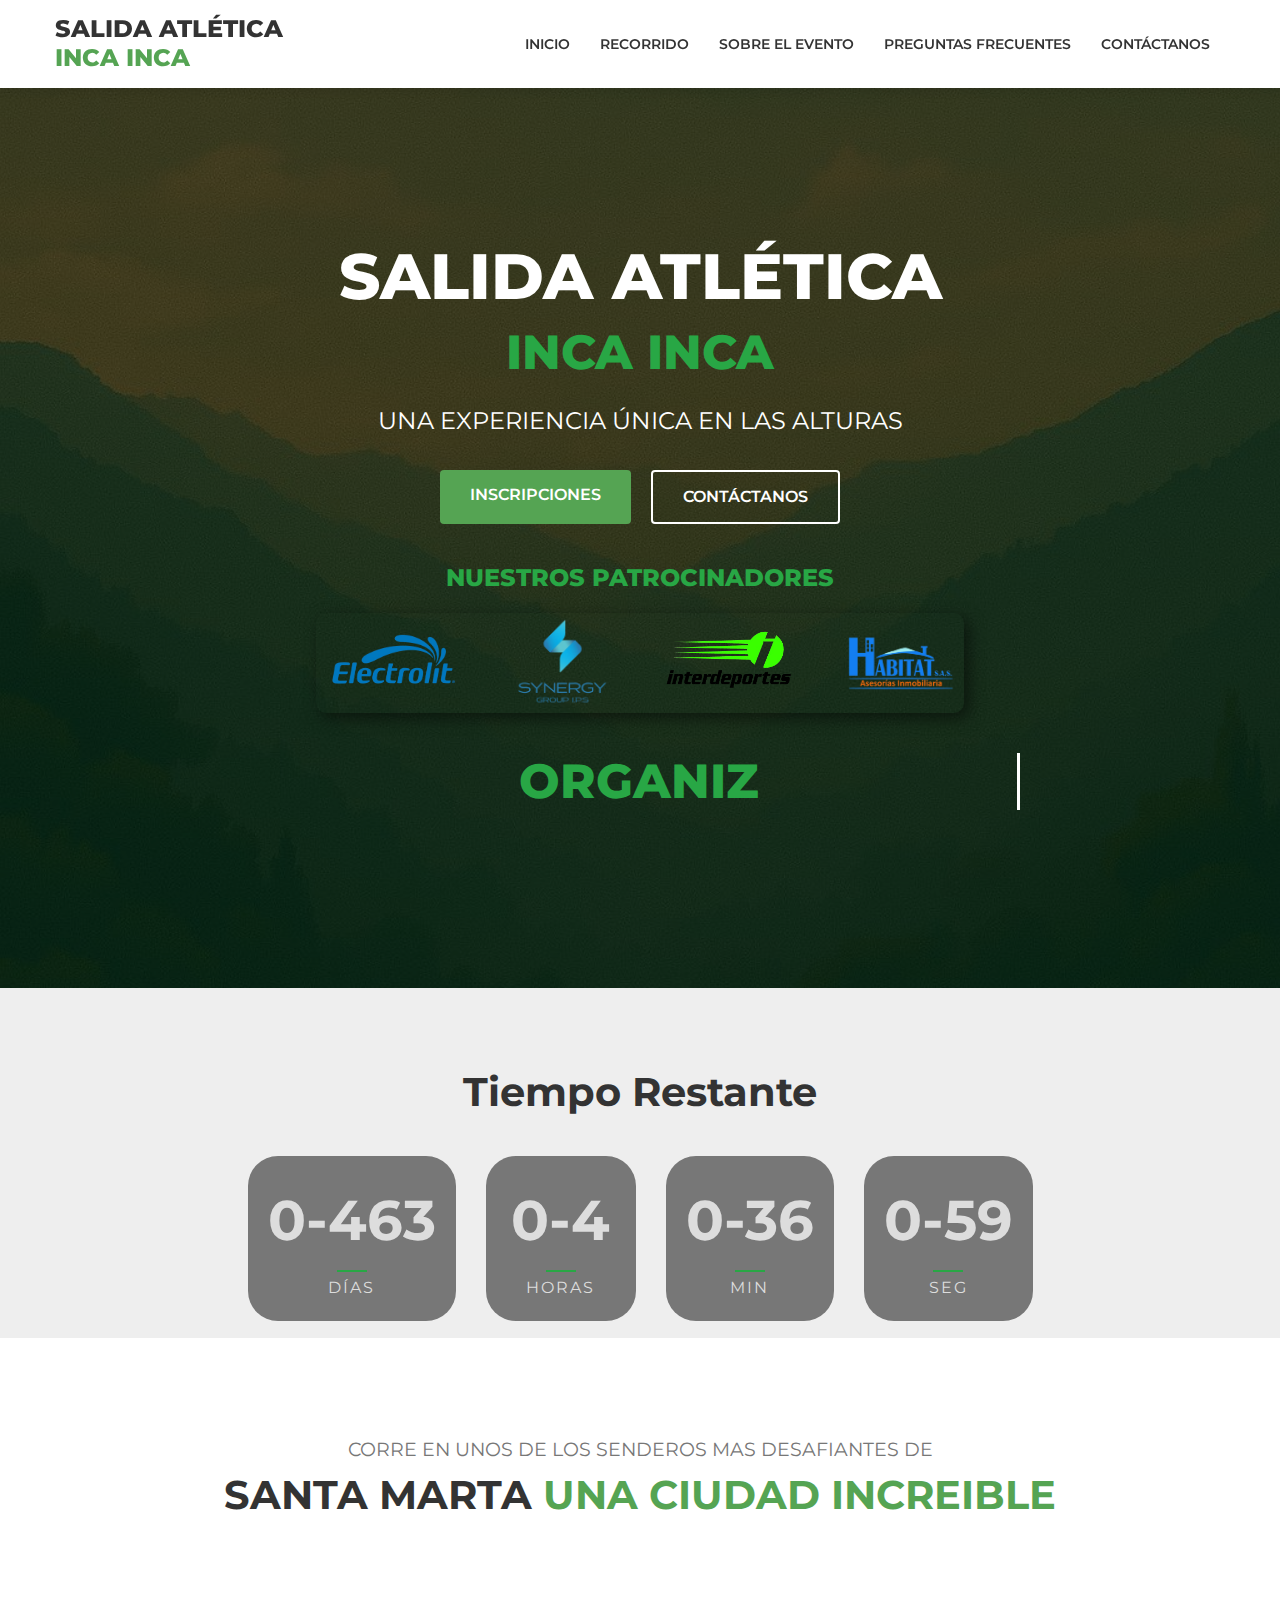
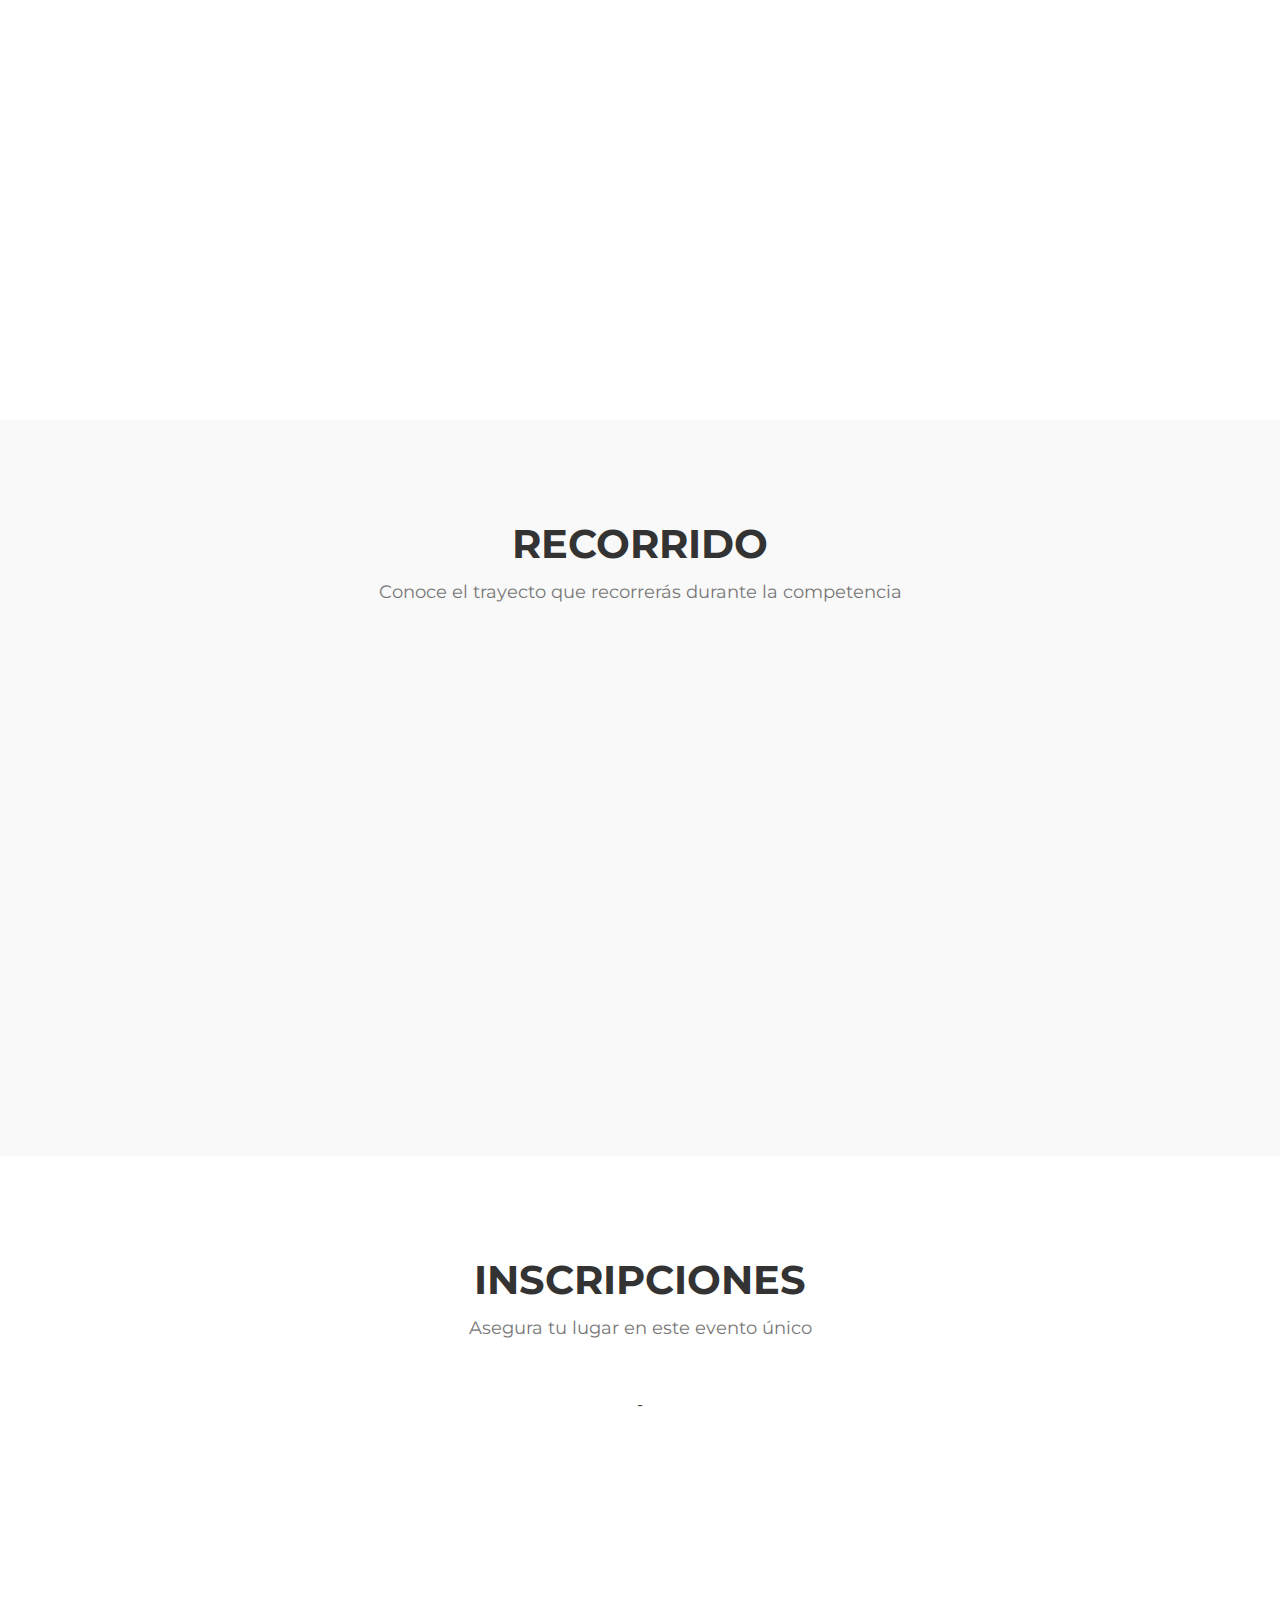
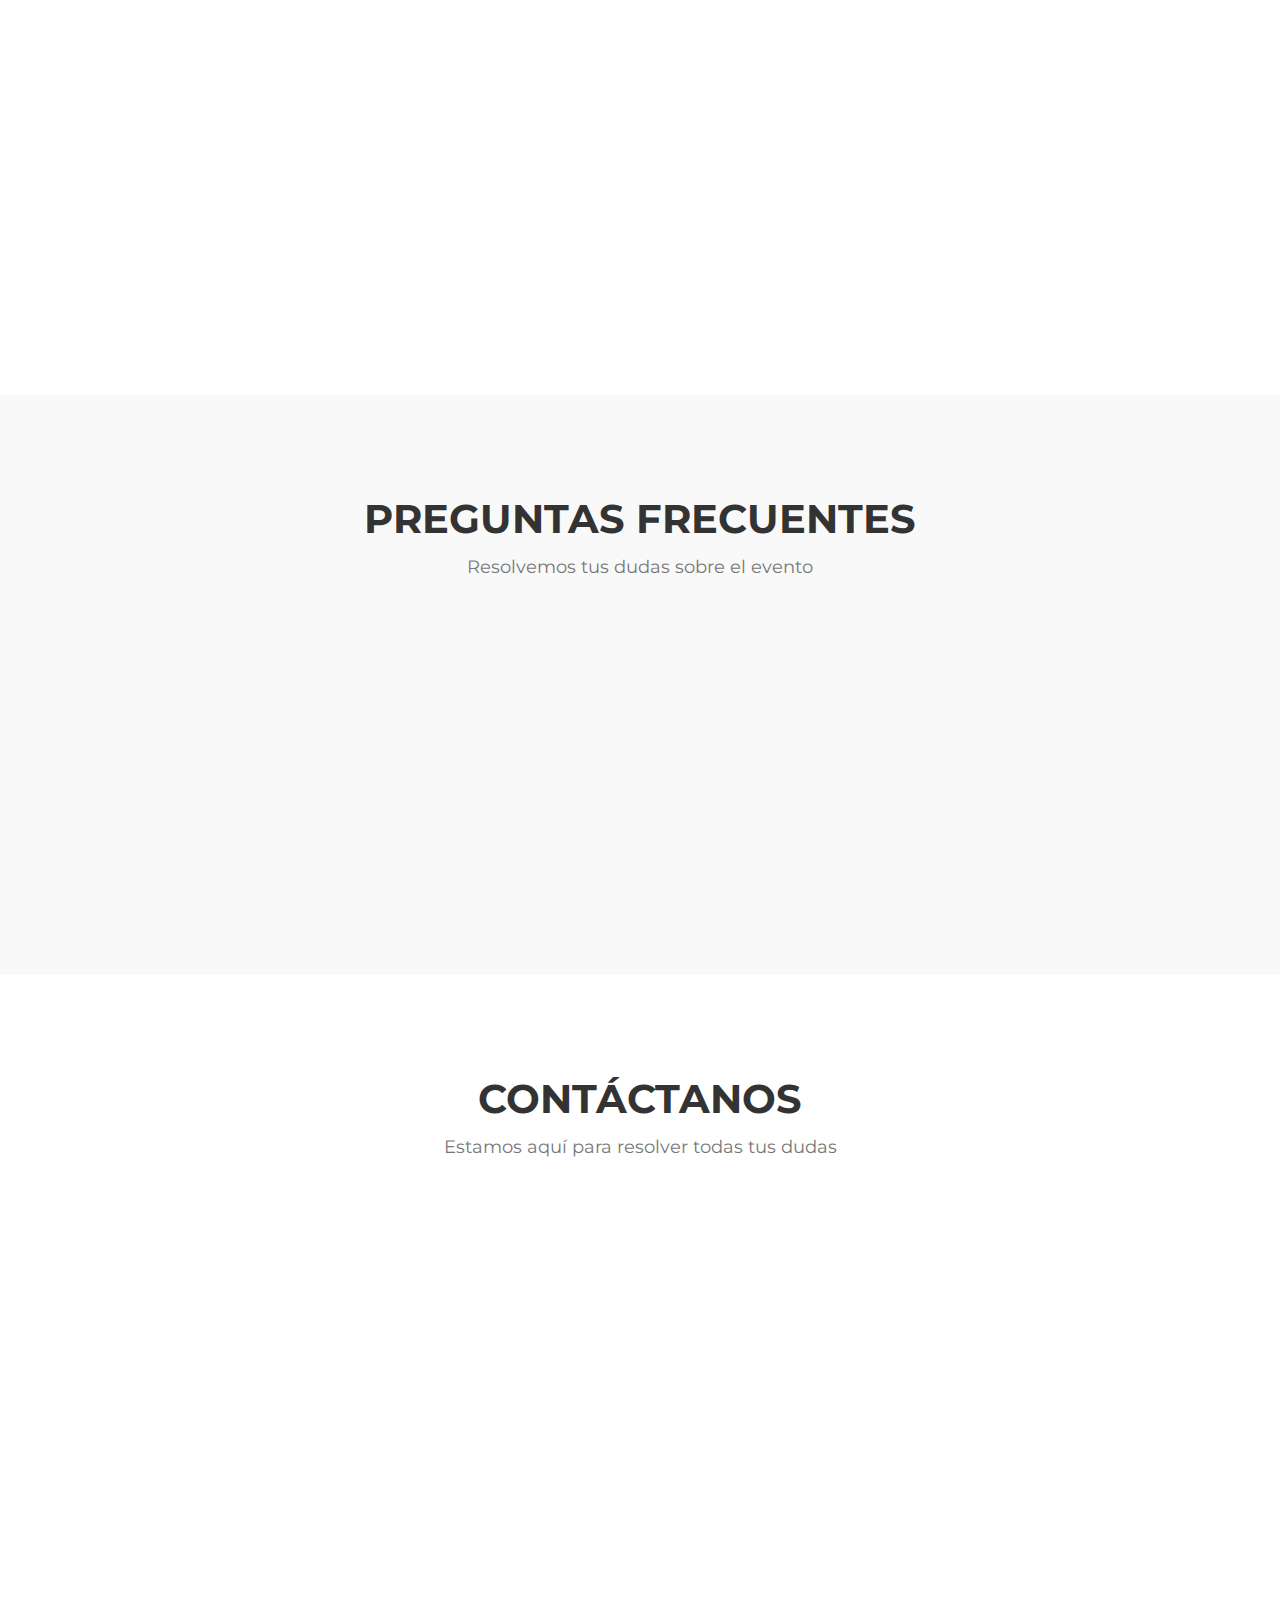
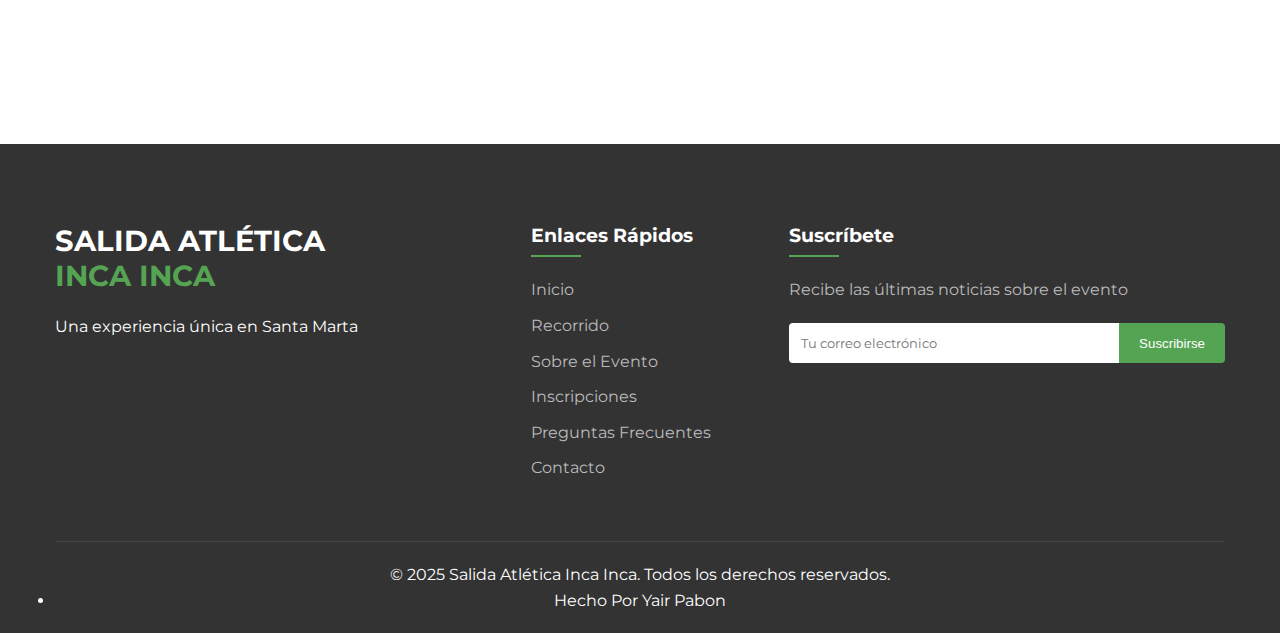
==== commit f8adf18c: "ajuste la maquina" ====
--- a/index.html
+++ b/index.html
@@ -1,5 +1,6 @@
 <!DOCTYPE html>
 <html lang="es">
+
 <head>
     <meta charset="UTF-8">
     <meta name="viewport" content="width=device-width, initial-scale=1.0">
@@ -10,15 +11,16 @@
     <link rel="stylesheet" href="https://cdnjs.cloudflare.com/ajax/libs/font-awesome/6.0.0-beta3/css/all.min.css">
     <link href="https://fonts.googleapis.com/css2?family=Montserrat:wght@400;600;700;800&display=swap" rel="stylesheet">
 </head>
+
 <body>
-  
-
-  <!-- Cabecera con logo y menú -->
+
+
+    <!-- Cabecera con logo y menú -->
     <header class="header">
         <div class="container">
             <div class="logo">
                 <h1>SALIDA ATLÉTICA<br><span>INCA INCA</span></h1>
-                
+
             </div>
             <nav class="main-nav">
                 <div class="menu-toggle">
@@ -32,45 +34,46 @@
                     <li><a href="#contacto">CONTÁCTANOS</a></li>
                 </ul>
             </nav>
-            
+
         </div>
     </header>
 
     <!-- Sección Hero con video de fondo -->
-<section id="inicio" class="hero">
-    <div class="video-container">
-        <div class="overlay"></div>
-    </div>
-    <div class="hero-content">
-        <h1>SALIDA ATLÉTICA</h1>
-        <h2>INCA INCA</h2>
-        <p>UNA EXPERIENCIA ÚNICA EN LAS ALTURAS</p>
-        <div class="hero-buttons">
-            <a href="https://welcu.com/liga-de-atletismo-del-magdalena/salida-atletica-inca-inca" target="_blank" class="btn btn-primary">INSCRIPCIONES</a>
-            <a href="" target="_blank" class="btn btn-secondary">CONTÁCTANOS</a>
-        </div>
-
-        <!-- Título con efecto máquina de escribir -->
-        <h2 id="typewriter" class="maquina"></h2>
-
-
-        <!-- Sección de patrocinadores -->
-        <section class="sponsors">
-            <h2>Nuestros Patrocinadores</h2>
-            
-            <!-- Carrusel de patrocinadores -->
-            <div class="carousel">
-                <div class="carousel-track">
-                    <img src="img/ELECTROLIT.png" alt="Patrocinador 1">
-                    <img src="img/ENERGY AZUL.png" alt="Patrocinador 2">
-                    <img src="img/INDEPORTE.png" alt="Patrocinador 3">
-                    <img src="img/HABITAT AZUL.png" alt="Patrocinador 4">
-                    <img src="img/POWER.png" alt="Patrocinador 5">
-                </div>
-            </div>
-        </section>
-    </div>
-</section>
+    <section id="inicio" class="hero">
+        <div class="video-container">
+            <div class="overlay"></div>
+        </div>
+        <div class="hero-content">
+            <h1>SALIDA ATLÉTICA</h1>
+            <h2>INCA INCA</h2>
+            <p>UNA EXPERIENCIA ÚNICA EN LAS ALTURAS</p>
+            <div class="hero-buttons">
+                <a href="https://welcu.com/liga-de-atletismo-del-magdalena/salida-atletica-inca-inca" target="_blank" class="btn btn-primary">INSCRIPCIONES</a>
+                <a href="" target="_blank" class="btn btn-secondary">CONTÁCTANOS</a>
+            </div>
+
+
+
+
+            <!-- Sección de patrocinadores -->
+            <section class="sponsors">
+                <h2>Nuestros Patrocinadores</h2>
+
+                <!-- Carrusel de patrocinadores -->
+                <div class="carousel">
+                    <div class="carousel-track">
+                        <img src="img/ELECTROLIT.png" alt="Patrocinador 1">
+                        <img src="img/ENERGY AZUL.png" alt="Patrocinador 2">
+                        <img src="img/INDEPORTE.png" alt="Patrocinador 3">
+                        <img src="img/HABITAT AZUL.png" alt="Patrocinador 4">
+                        <img src="img/POWER.png" alt="Patrocinador 5">
+                    </div>
+                </div>
+            </section>
+            <!-- Título con efecto máquina de escribir -->
+            <h2 id="typewriter" class="maquina"></h2>
+        </div>
+    </section>
 
 
     <!-- Contador de tiempo restante -->
@@ -156,7 +159,8 @@
                         </div>
                         <div class="detail-content">
                             <h3>Distancia</h3>
-                            <p>1.7k vive esta gran experiencia<p>
+                            <p>1.7k vive esta gran experiencia
+                            <p>
                         </div>
                     </div>
                     <div class="detail-item">
@@ -192,16 +196,16 @@
             <div class="registration-options">
                 <div class="registration-card" data-aos="flip-left">
                     <div class="card-header">
-                        
-                        
+
+
                     </div>
                     <div class="card-body">
                         <ul>
-                         <div class="imagencard"><img src="img/LOGO LIGA CON FONFO.png" alt=""></div>
+                            <div class="imagencard"><img src="img/LOGO LIGA CON FONFO.png" alt=""></div>
                         </ul>
                         <!-- <a href="#" class="btn btn-primary">INSCRIBIRME</a> -->
                     </div>
-                    
+
                 </div>-
                 <div class="registration-card featured" data-aos="flip-left" data-aos-delay="200">
                     <div class="card-header">
@@ -213,7 +217,7 @@
                             <li><i class="fas fa-users"></i> Medalla de llegada</li>
                             <li><i class="fas fa-check"></i>Hidratacion</i> </li>
                             <li><i class="fas fa-check"> </i>Premio a los primeros </i> </li>
-                            
+
                         </ul>
                         <a href="https://welcu.com/liga-de-atletismo-del-magdalena/salida-atletica-inca-inca" target="_blank" class="btn btn-primary">INSCRIBIRME</a>
                     </div>
@@ -257,9 +261,9 @@
                         <p>Unicamente categoria abierta</p>
                     </div>
                 </div>
-                
-                </div>
-            </div>
+
+            </div>
+        </div>
         </div>
     </section>
 
@@ -318,7 +322,7 @@
                             <textarea id="message" name="message" placeholder="Mensaje" required></textarea>
                         </div>
                         <input type="hidden" name="_next" value="https://salida-atletica-inca-inca.vercel.app/">
-                        
+
                         <input type="hidden" name="_captcha" value="false">
                         <button type="submit" class="btn btn-primary">ENVIAR MENSAJE</button>
                     </form>
@@ -344,7 +348,7 @@
                         <li><a href="#inscripcion">Inscripciones</a></li>
                         <li><a href="#preguntas">Preguntas Frecuentes</a></li>
                         <li><a href="#contacto">Contacto</a></li>
-                        
+
                     </ul>
                 </div>
                 <div class="footer-newsletter">
@@ -355,17 +359,17 @@
                         <button type="submit">Suscribirse</button>
                     </form>
                 </div>
-                
-            </div>
-            
+
+            </div>
+
             <div class="footer-bottom">
                 <p>&copy; 2025 Salida Atlética Inca Inca. Todos los derechos reservados.</p>
                 <li><a href=""></a>Hecho Por Yair Pabon</a></li>
             </div>
-            
-            
-        </div>
-        
+
+
+        </div>
+
 
 
     </footer>
@@ -377,4 +381,5 @@
 
     <script src="JS/js.js"></script>
 </body>
+
 </html>--- a/css/carrusel.css
+++ b/css/carrusel.css
@@ -83,8 +83,9 @@
         width: 150px;
         max-height: 100px;
     }
-    .maquina {
+    .typewriter {
         font-size: 30px;
+        white-space: nowrap;
     }
 }
 
@@ -95,7 +96,18 @@
         max-height: 80px;
     }
     .maquina {
-        font-size: 26px;
+        font-size: 24px;
+        font-weight: bold;
+        text-align: center;
+        background: linear-gradient(90deg, #55A453, #87D68D);
+        -webkit-background-clip: text;
+        -webkit-text-fill-color: transparent;
+        white-space: normal; /* Permite que el texto se divida */
+        word-break: break-word;
+        width: 80%; /* Ajusta el ancho del texto */
+        max-width: 600px;
+        margin: 20px auto;
+        animation: blink 0.7s infinite;
     }
 }
 
@@ -106,14 +118,49 @@
         max-height: 70px;
     }
     .maquina {
-        font-size: 18px; /* Ajusta el tamaño del texto */
+        font-size: 5px;
+        font-weight: bold;
         text-align: center;
-        white-space: normal; /* Permite que el texto se divida en varias líneas */
-        word-break: break-word; /* Rompe el texto si es necesario */
-        max-width: 90%; /* Ajusta el ancho para mejorar la visibilidad */
-        margin: auto;
+        background: linear-gradient(90deg, #55A453, #87D68D);
+        -webkit-background-clip: text;
+        -webkit-text-fill-color: transparent;
+        white-space: normal; /* Permite el salto de línea */
+        word-break: break-word; /* Rompe palabras largas si es necesario */
+        width: 90%; /* Ajusta el ancho para móviles */
+        max-width: 320px;
+        margin: 20px auto;
+        animation: blink 0.7s infinite;
     }
     .carousel {
         max-width: 100%;
     }
+}
+
+/* Cursor parpadeante */
+@keyframes blink {
+    50% { border-color: transparent; }
+}
+@media screen and (max-width: 1023px) {
+    .hero-buttons {
+        flex-direction: column; /* Hace que los botones se apilen en pantallas medianas */
+        align-items: center;
+    }
+    .btn {
+        width: 80%;
+        max-width: 400px;
+    }
+}
+
+/* Para móviles */
+@media screen and (max-width: 767px) {
+    .hero-buttons {
+        flex-direction: column;
+        align-items: center;
+    }
+    .btn {
+        width: 90%; /* Ocupa el 90% del ancho en móviles */
+        max-width: 300px;
+        font-size: 16px; /* Reduce el tamaño del texto */
+        padding: 10px 15px;
+    }
 }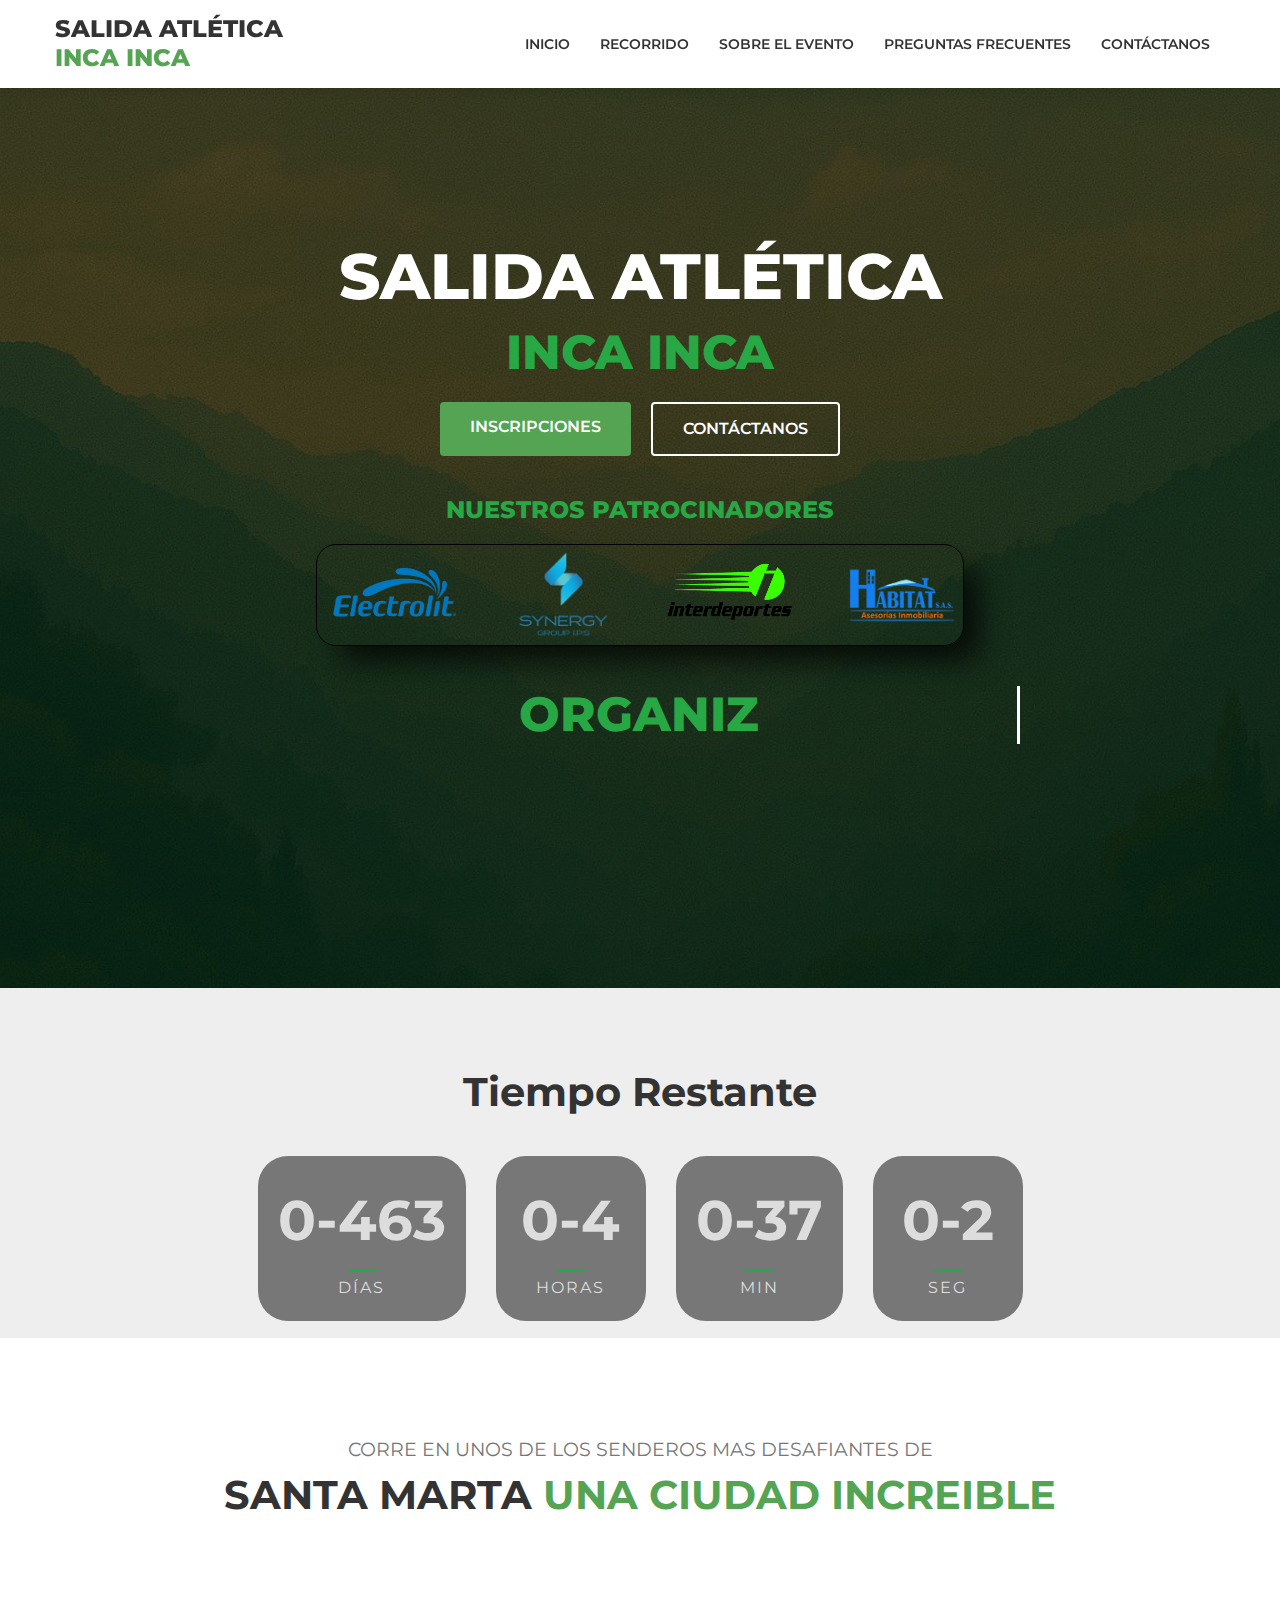
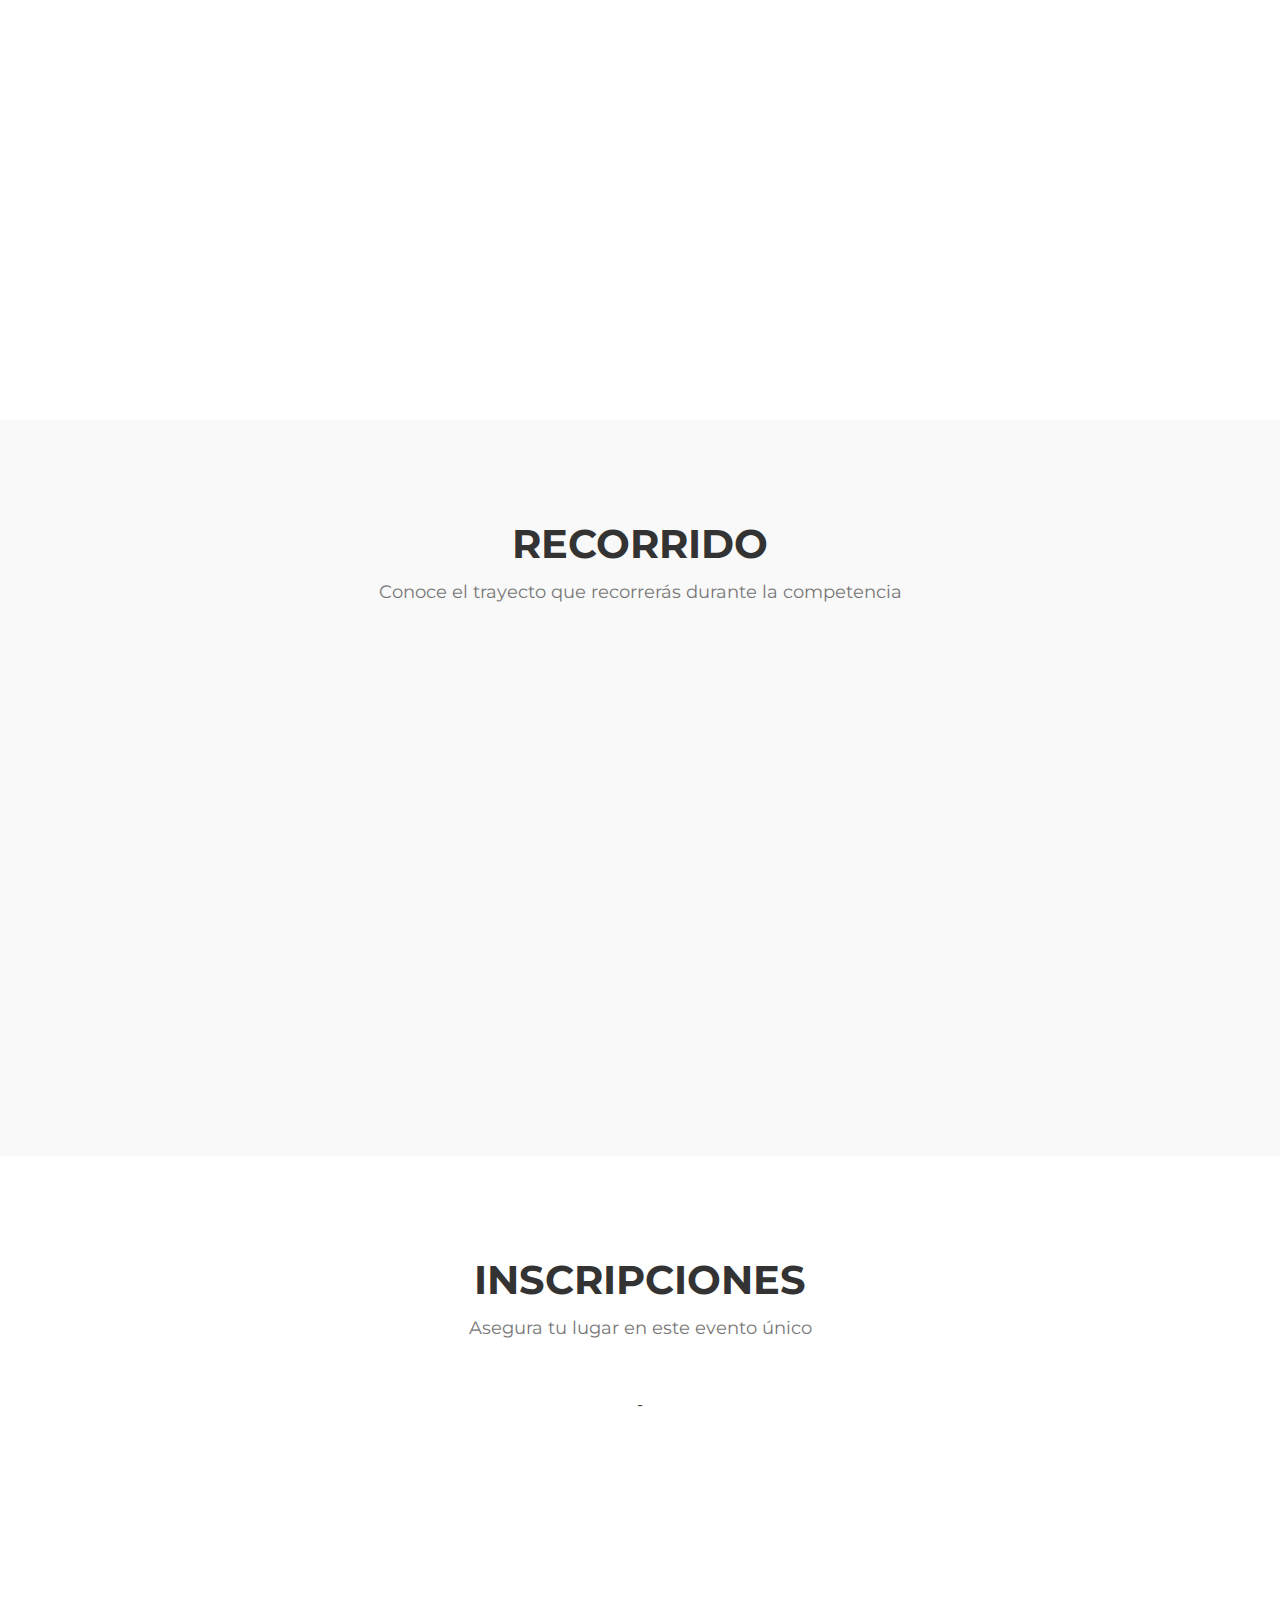
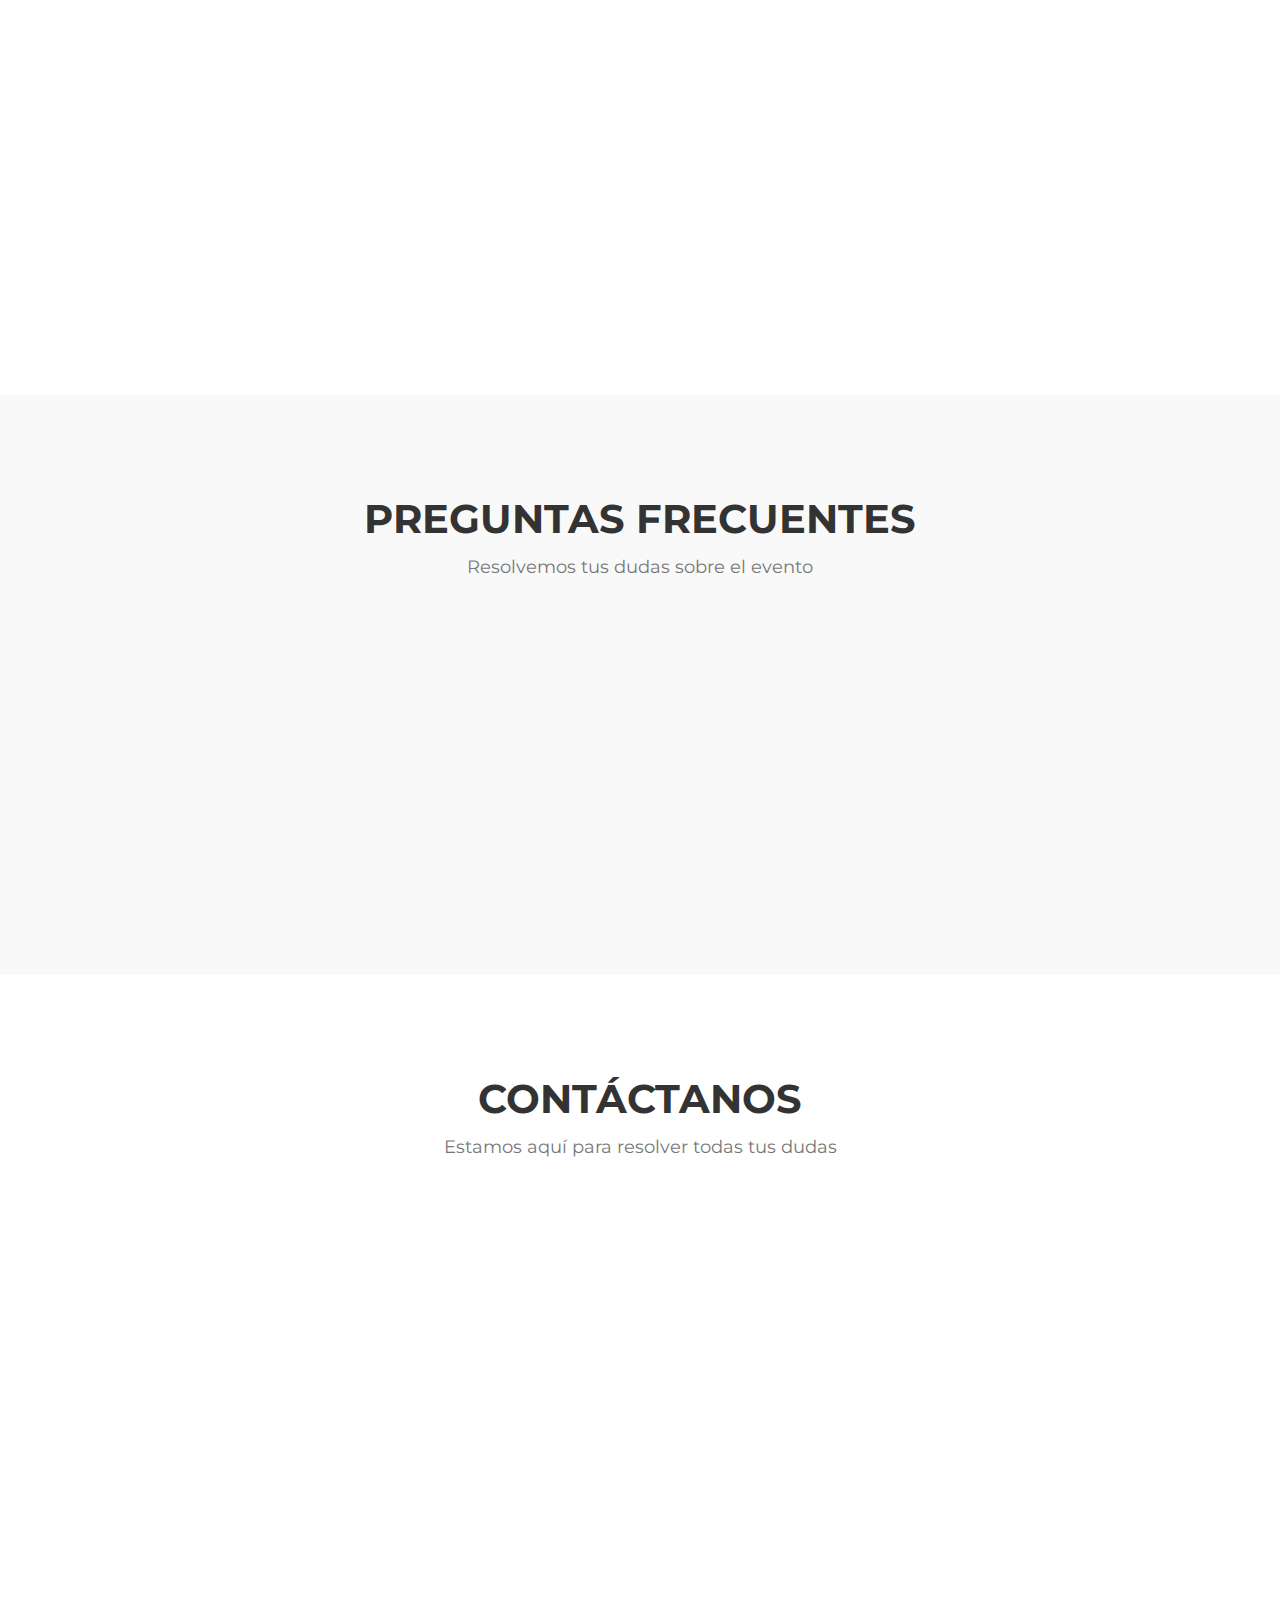
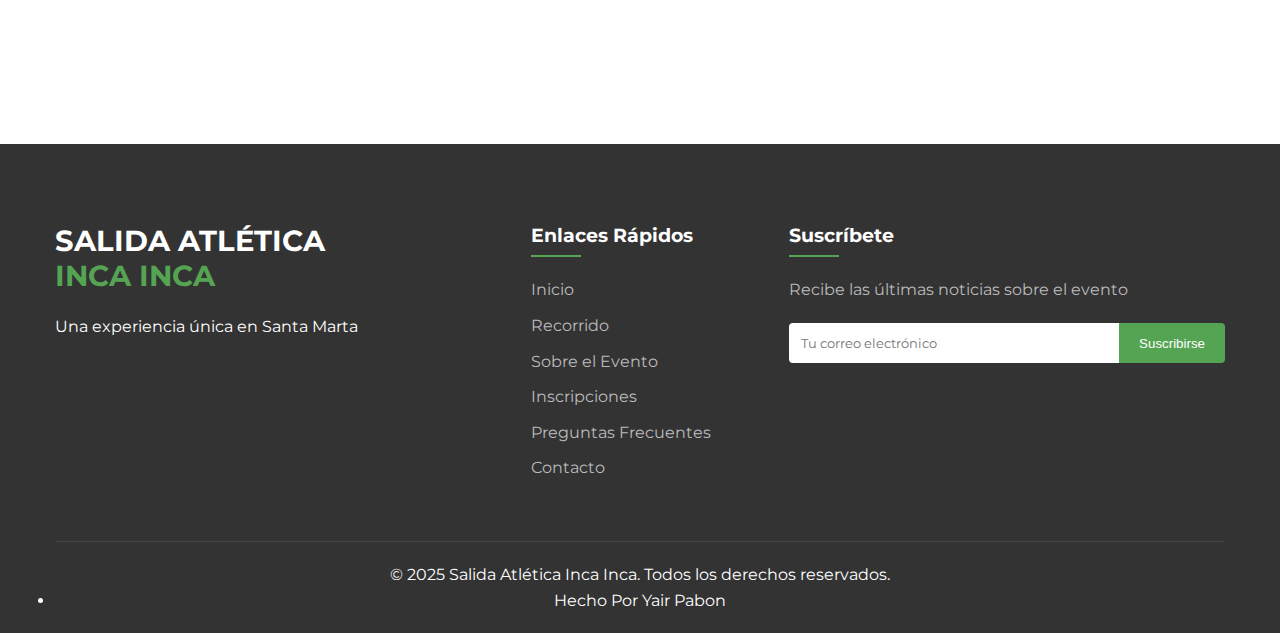
==== commit 4141b7e4: "nuevo2" ====
--- a/index.html
+++ b/index.html
@@ -46,7 +46,7 @@
         <div class="hero-content">
             <h1>SALIDA ATLÉTICA</h1>
             <h2>INCA INCA</h2>
-            <p>UNA EXPERIENCIA ÚNICA EN LAS ALTURAS</p>
+            <!-- <p>UNA EXPERIENCIA ÚNICA EN LAS ALTURAS</p>-->
             <div class="hero-buttons">
                 <a href="https://welcu.com/liga-de-atletismo-del-magdalena/salida-atletica-inca-inca" target="_blank" class="btn btn-primary">INSCRIPCIONES</a>
                 <a href="" target="_blank" class="btn btn-secondary">CONTÁCTANOS</a>
@@ -57,7 +57,7 @@
 
             <!-- Sección de patrocinadores -->
             <section class="sponsors">
-                <h2>Nuestros Patrocinadores</h2>
+                <h2 class="color-patrocinadores">Nuestros Patrocinadores</h2>
 
                 <!-- Carrusel de patrocinadores -->
                 <div class="carousel">
--- a/css/ccss.css
+++ b/css/ccss.css
@@ -58,19 +58,8 @@
     align-items: center;
 }
 
-.logo-patrocinador, .interdeporte {
-    width: 100%;
-    padding: 10px;
-    
-    
-    height: auto;
-    border: red solid;
-}
-
-.logo-power {
-    max-width: 100px;
-    height: auto;
-}
+
+
 
 @media (max-width: 768px) {
     .sponsors-container {
--- a/css/carrusel.css
+++ b/css/carrusel.css
@@ -15,8 +15,11 @@
     max-width: 800px;
     margin: auto;
     position: relative;
-    box-shadow: 5px 5px 15px rgba(0, 0, 0, 0.5);
-    border-radius: 10px;
+    box-shadow: 19px 19px 29px -4px rgba(0,0,0,0.75);
+-webkit-box-shadow: 19px 19px 29px -4px rgba(0,0,0,0.75);
+-moz-box-shadow: 19px 19px 29px -4px rgba(0,0,0,0.75);
+    border-radius: 20px;
+    border: black solid 0.1px;
 }
 
 .carousel-track {
@@ -140,27 +143,47 @@
 @keyframes blink {
     50% { border-color: transparent; }
 }
+/* ----- RESPONSIVE DESIGN ----- */
+
+/* Para tablets */
 @media screen and (max-width: 1023px) {
-    .hero-buttons {
-        flex-direction: column; /* Hace que los botones se apilen en pantallas medianas */
-        align-items: center;
+    h1 {
+        font-size: 36px;
     }
-    .btn {
-        width: 80%;
-        max-width: 400px;
+    h2 {
+        font-size: 28px;
+    }
+    p {
+        font-size: 18px;
     }
 }
 
 /* Para móviles */
 @media screen and (max-width: 767px) {
+    h1 {
+        font-size: 28px;
+    }
+    h2 {
+        font-size: 22px;
+    }
+    p {
+        font-size: 16px;
+    }
+
+    .hero-content {
+        text-align: center; /* Centrar el texto en móviles */
+        padding: 10px;
+    }
+
     .hero-buttons {
         flex-direction: column;
         align-items: center;
     }
+
     .btn {
-        width: 90%; /* Ocupa el 90% del ancho en móviles */
+        width: 90%;
         max-width: 300px;
-        font-size: 16px; /* Reduce el tamaño del texto */
+        font-size: 16px;
         padding: 10px 15px;
     }
 }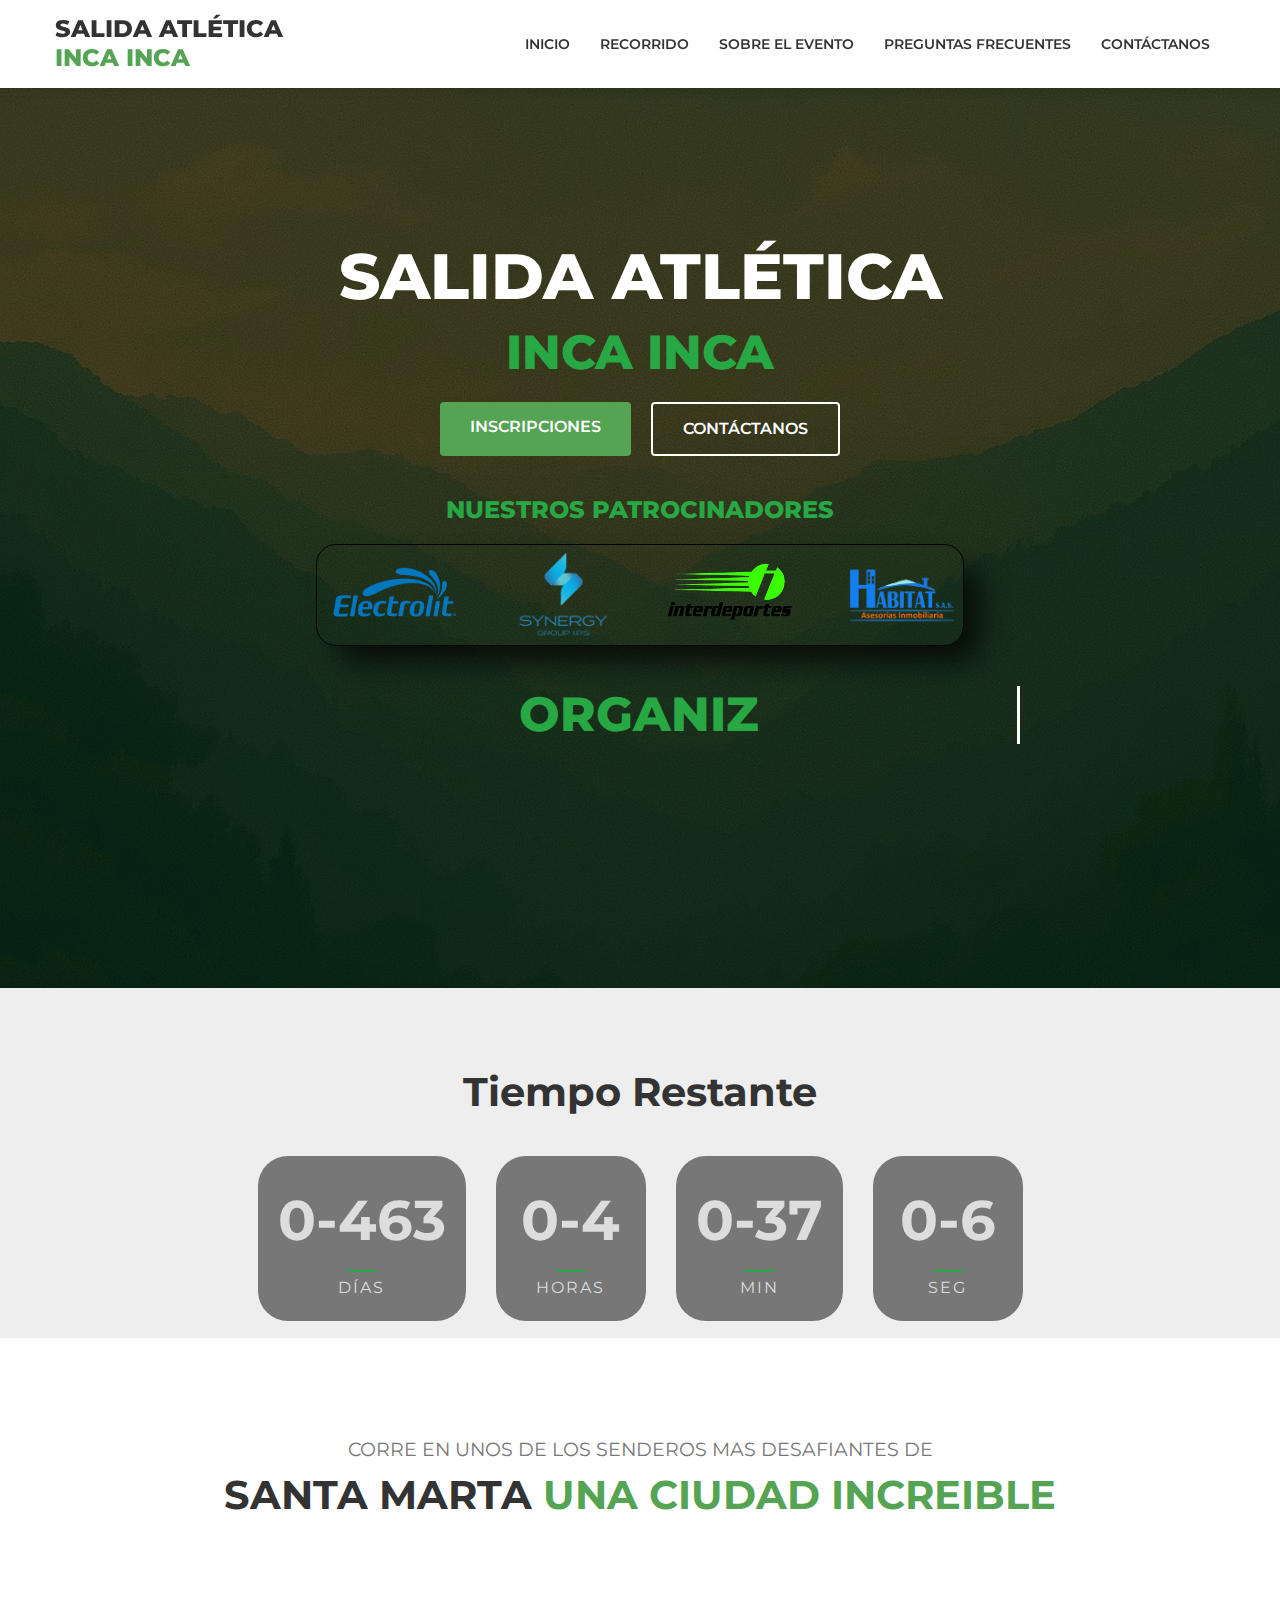
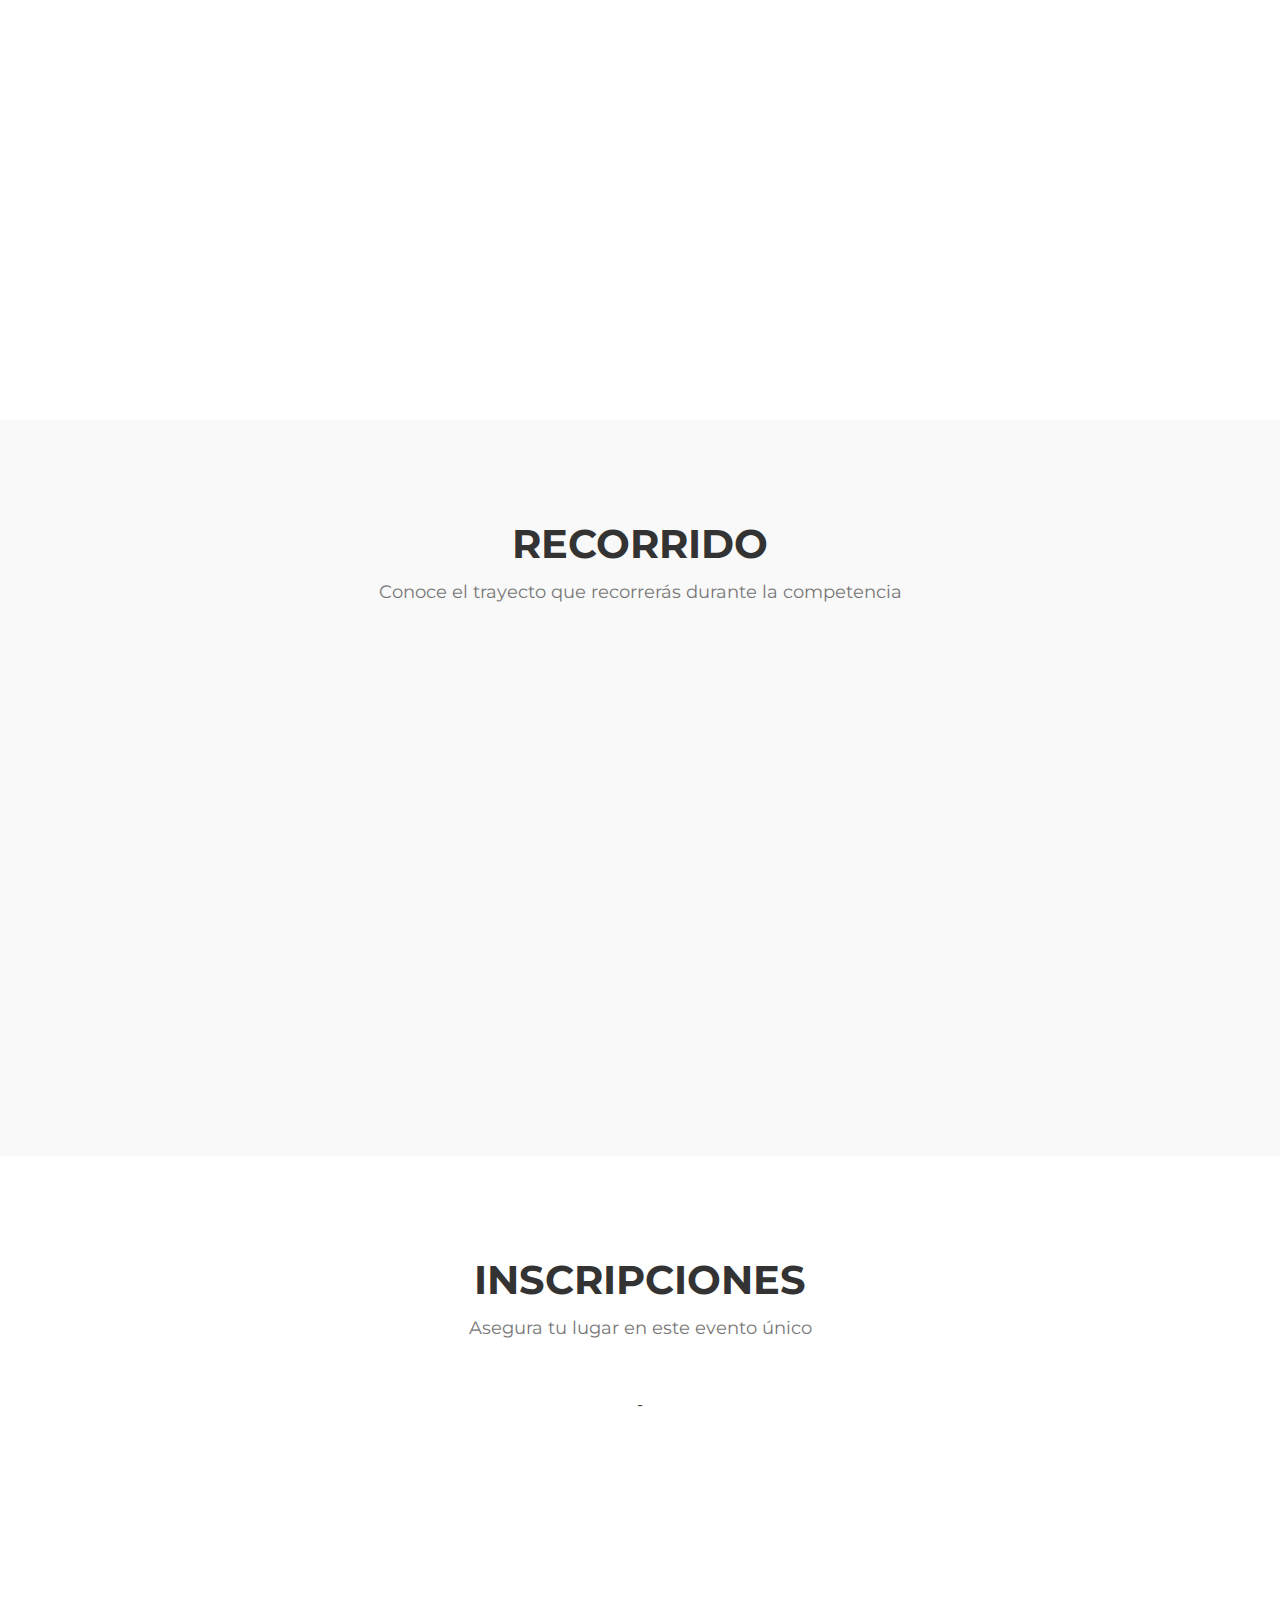
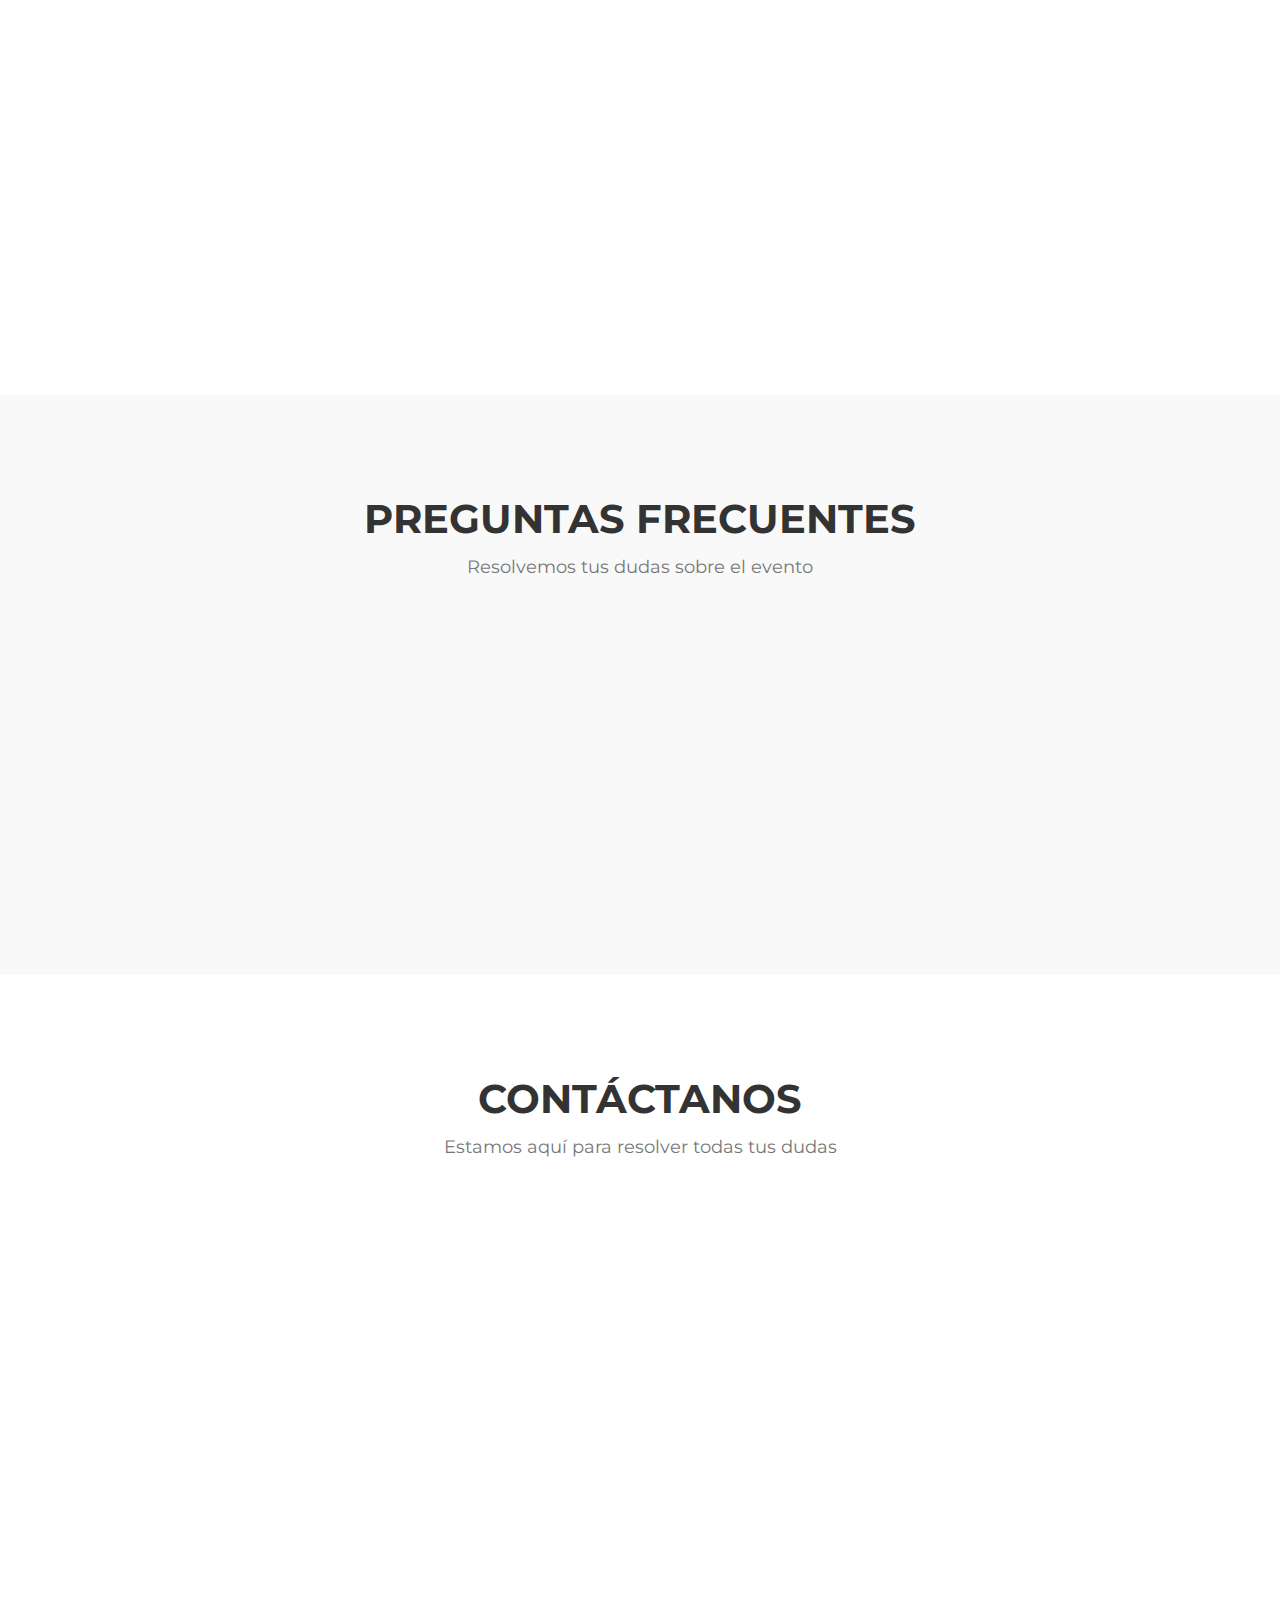
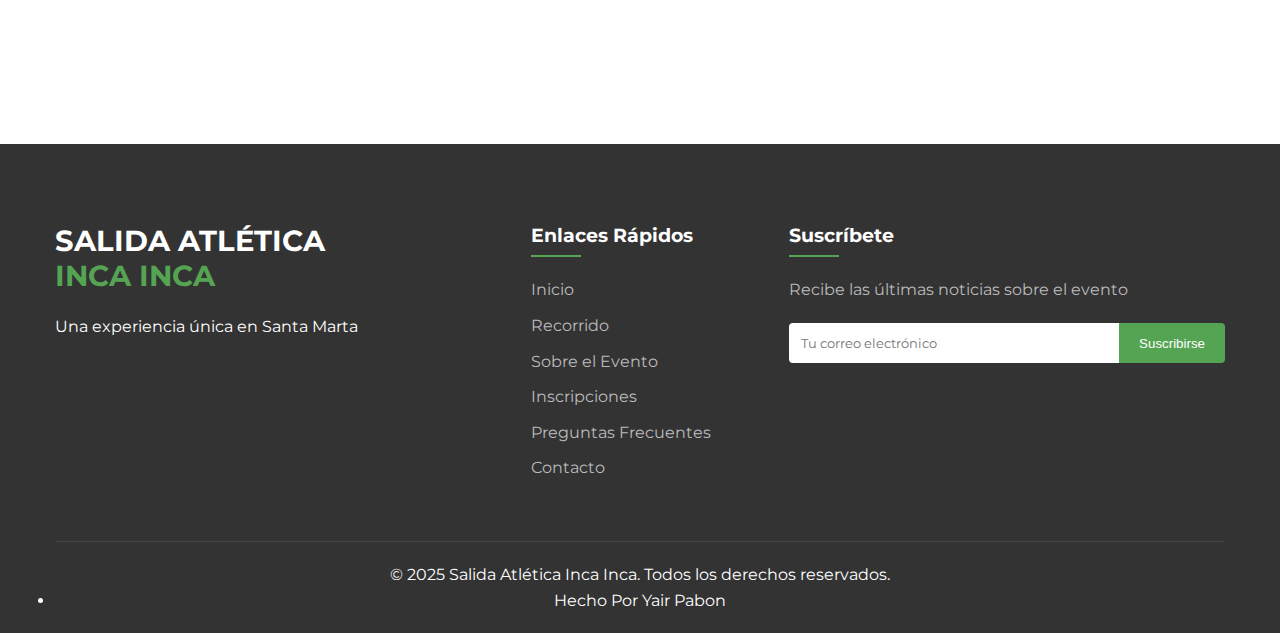
==== commit 3ae26581: "fondo liga en una card" ====
--- a/index.html
+++ b/index.html
@@ -201,7 +201,7 @@
                     </div>
                     <div class="card-body">
                         <ul>
-                            <div class="imagencard"><img src="img/LOGO LIGA CON FONFO.png" alt=""></div>
+                            <div class="imagencard"><img src="img/LOGO_LIGA_CON_FONFO-removebg-preview.png" alt=""></div>
                         </ul>
                         <!-- <a href="#" class="btn btn-primary">INSCRIBIRME</a> -->
                     </div>
